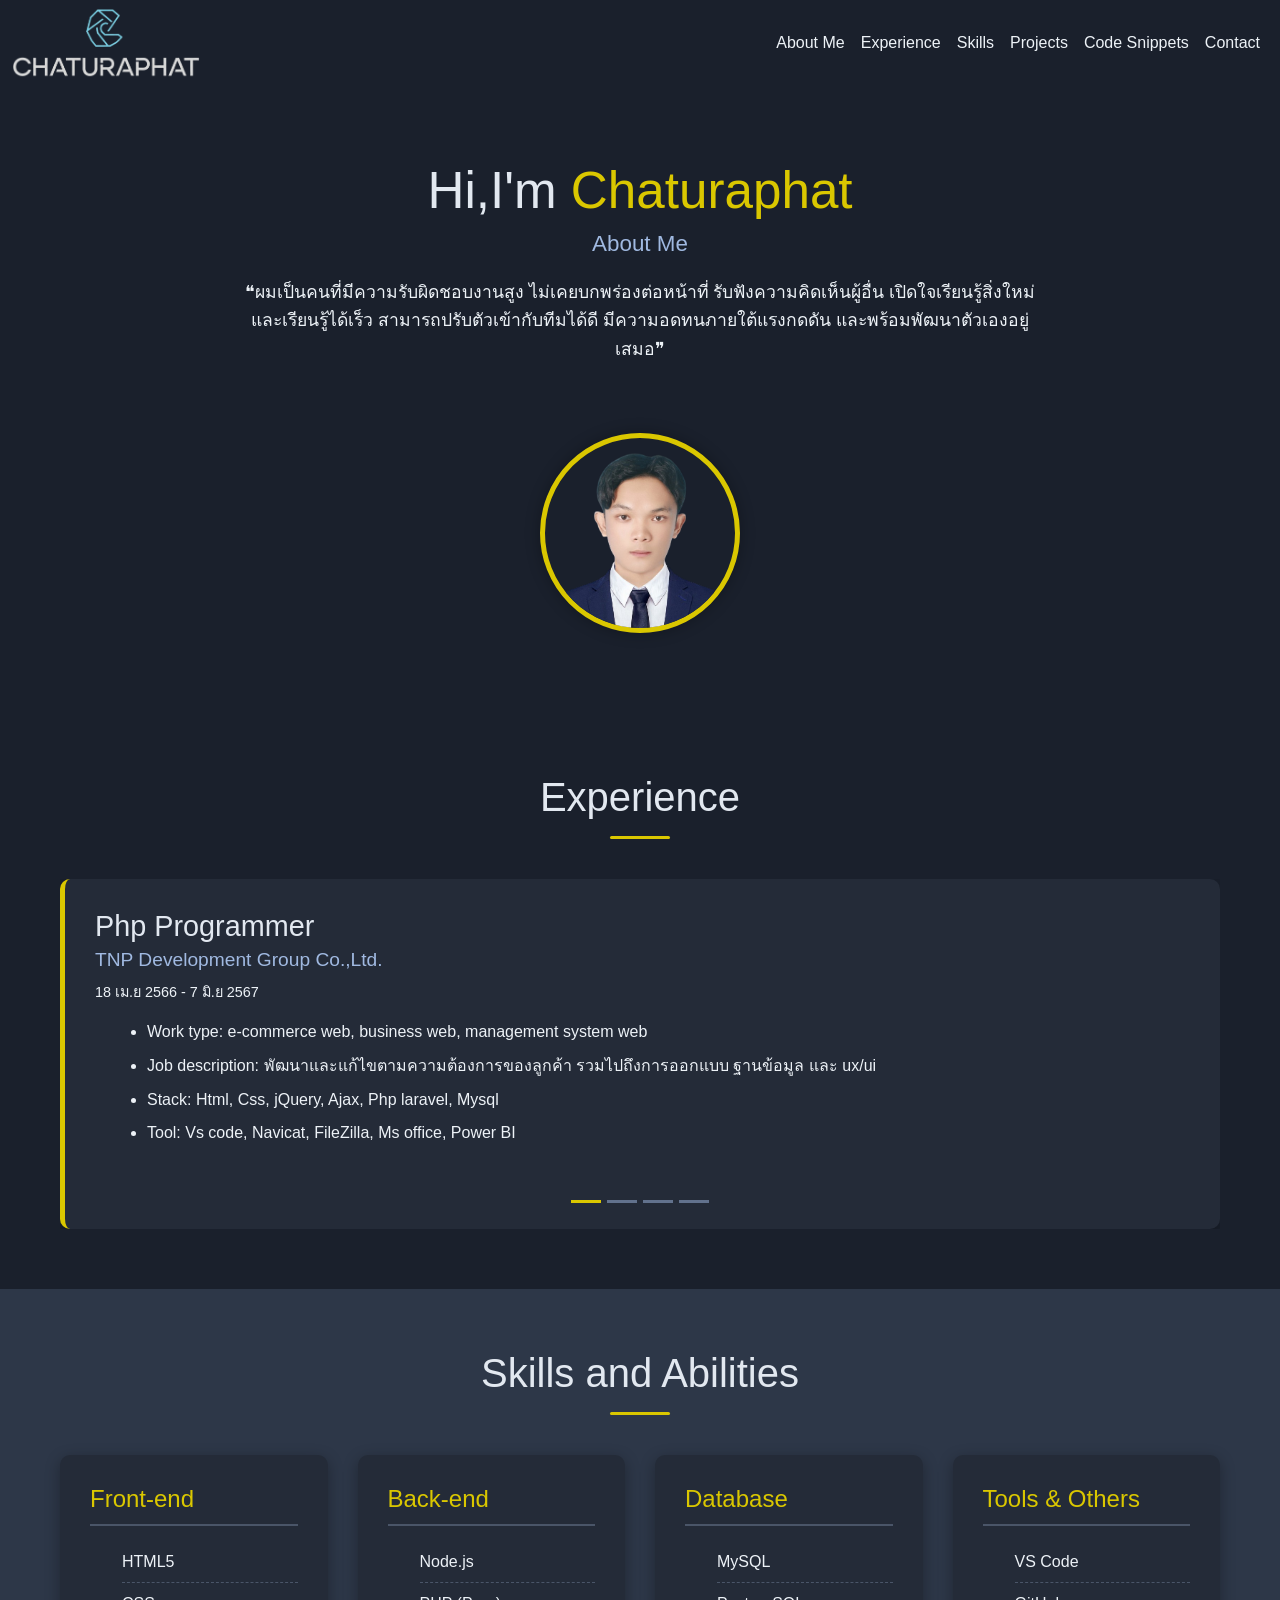
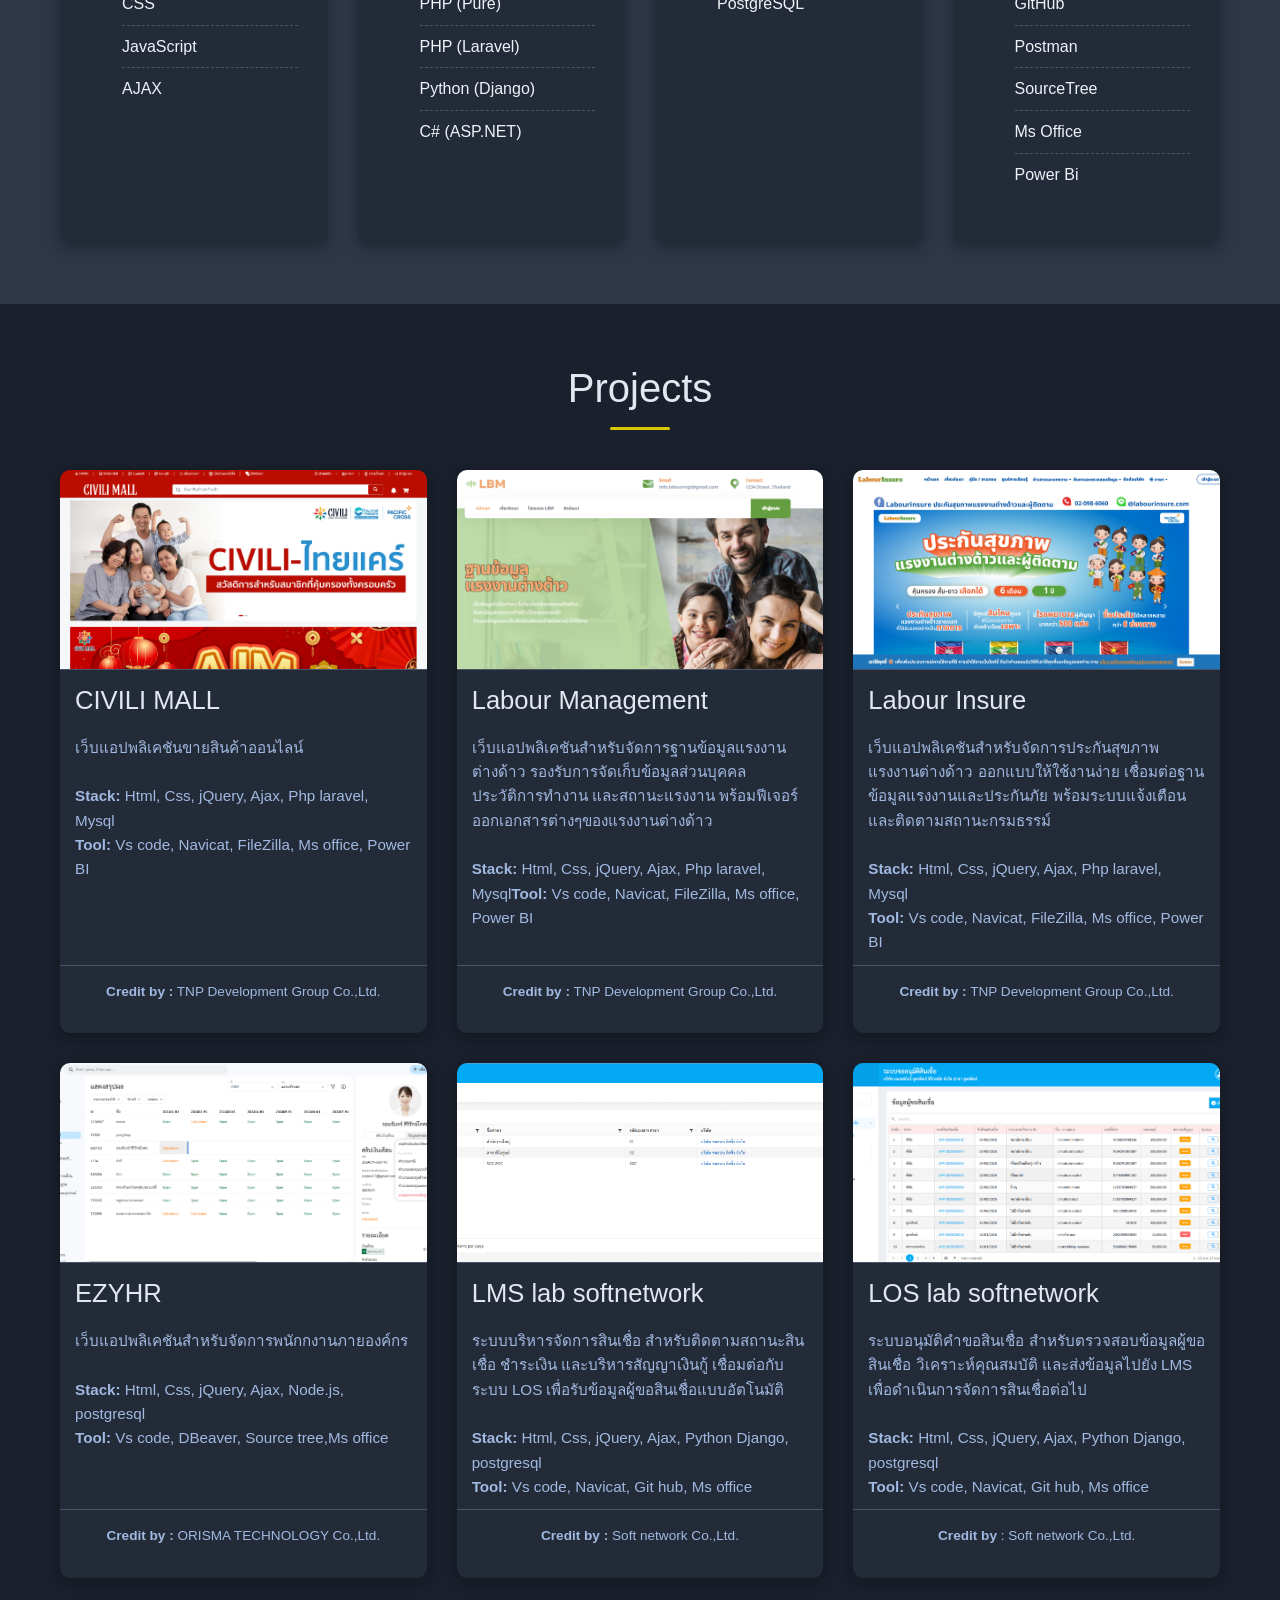
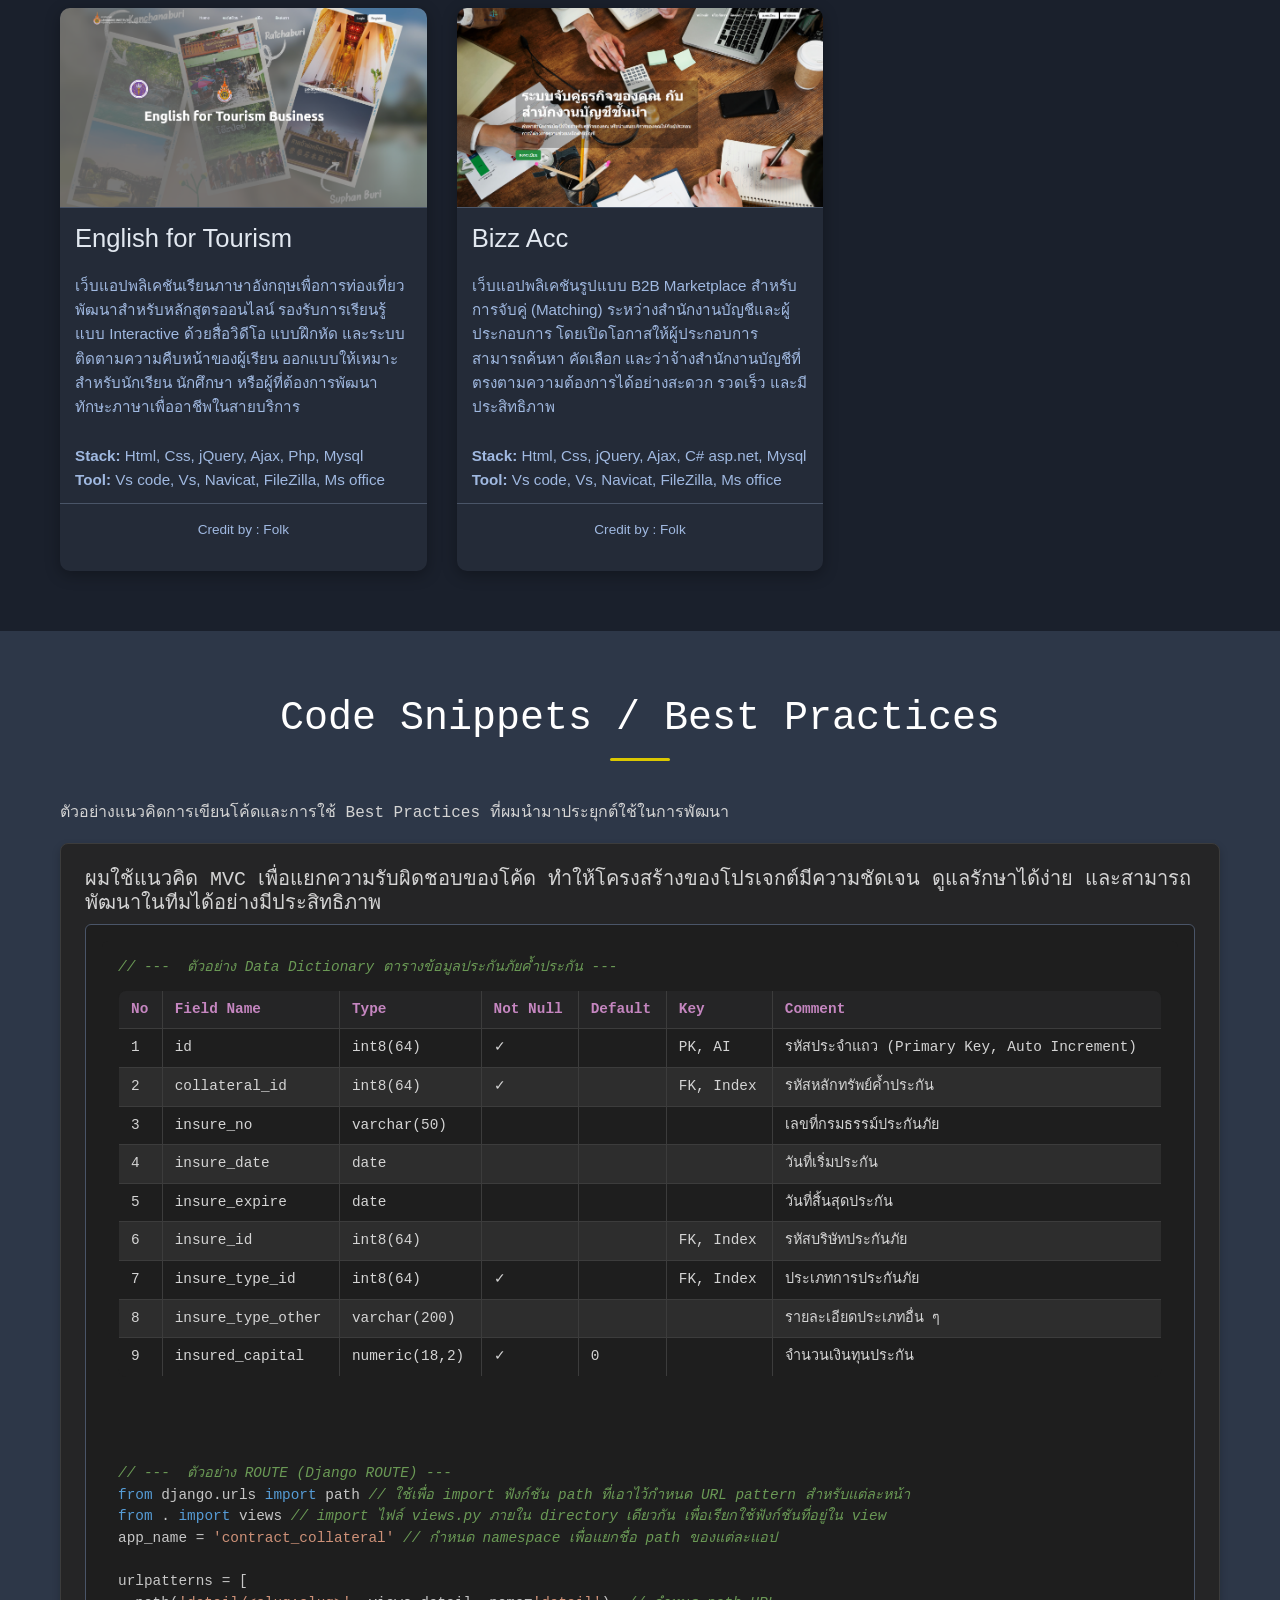
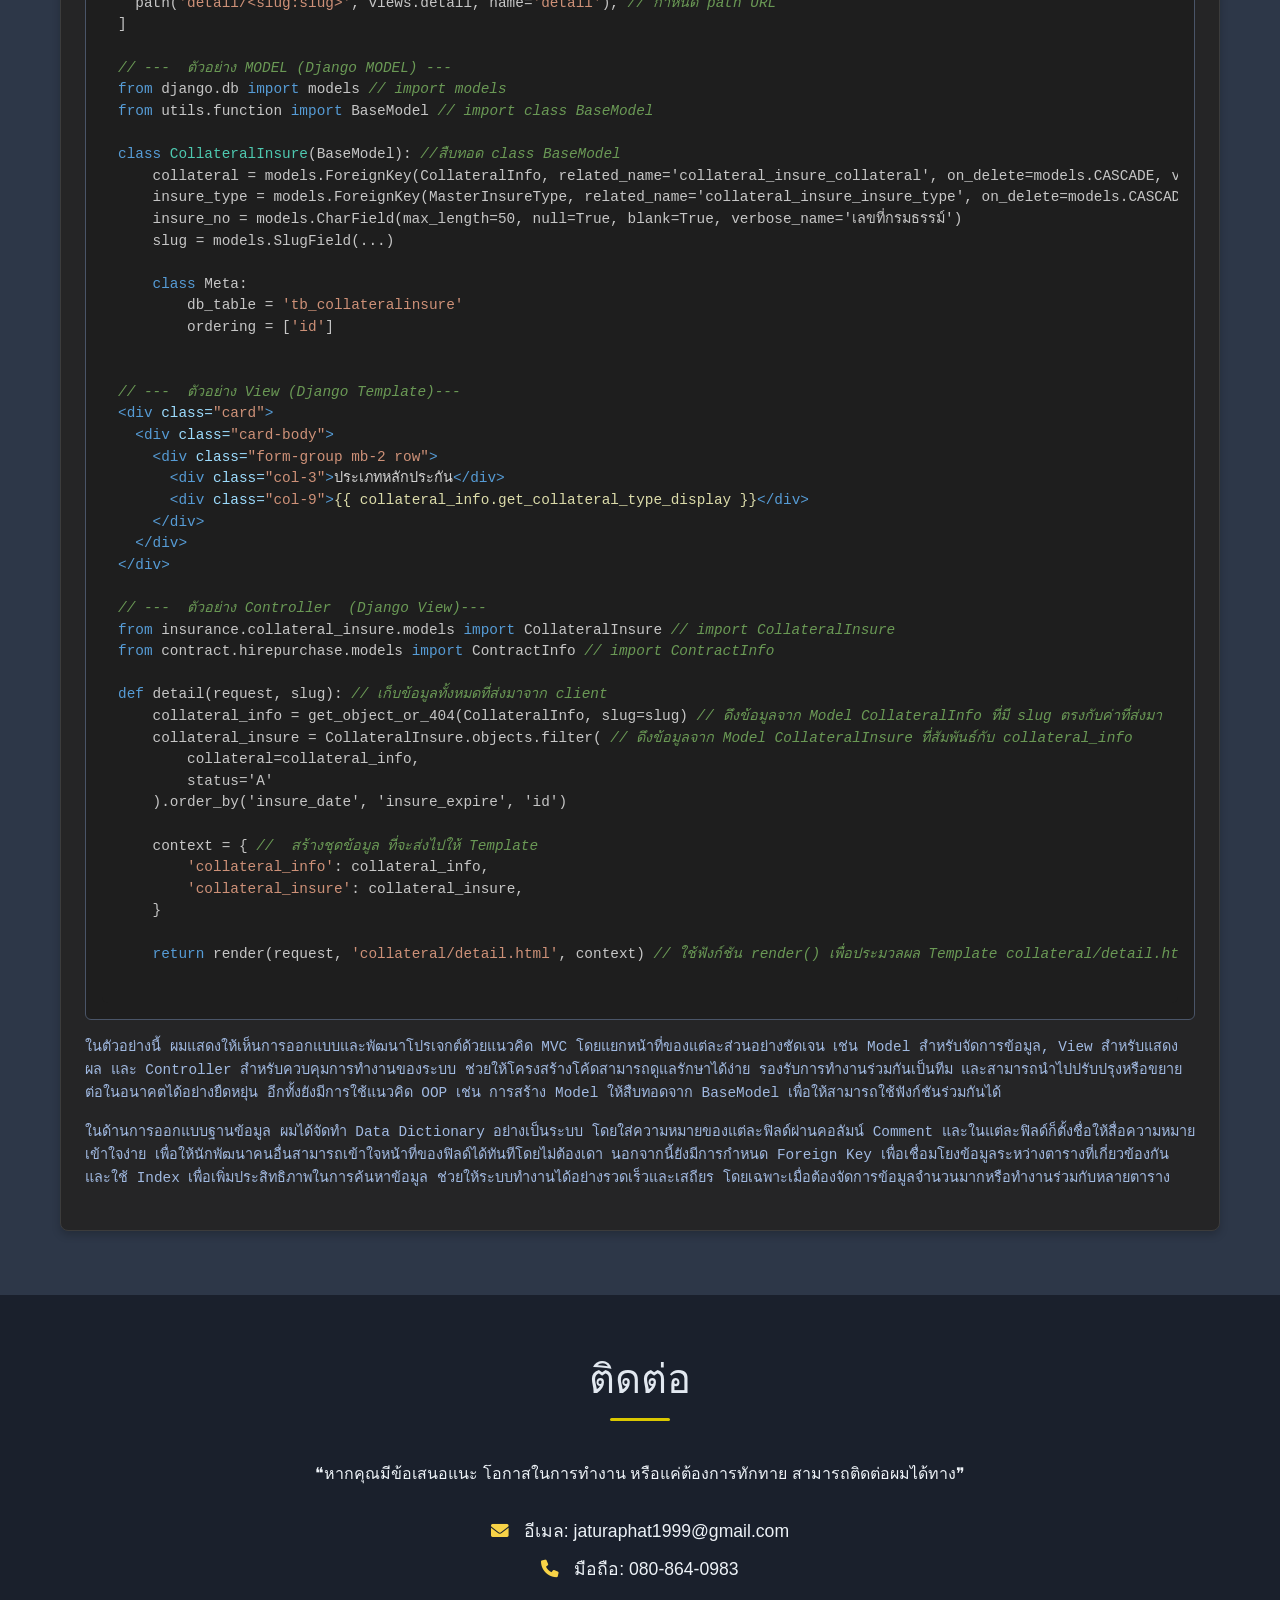
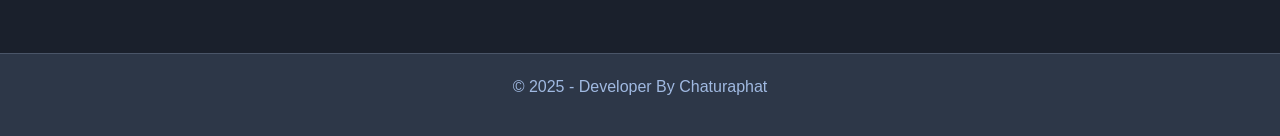
==== index.html @ e929e407 "x" ====
<!DOCTYPE html>
<html lang="th">

<head>
  <meta charset="UTF-8" />
  <meta name="viewport" content="width=device-width, initial-scale=1.0" />
  <title>Portfolio By Folk</title>

  <link href="https://cdn.jsdelivr.net/npm/bootstrap@5.3.3/dist/css/bootstrap.min.css" rel="stylesheet" />
  <link href="https://cdn.jsdelivr.net/npm/bootstrap-icons@1.11.3/font/bootstrap-icons.css" rel="stylesheet" />
  <link rel="stylesheet" href="https://cdnjs.cloudflare.com/ajax/libs/font-awesome/6.0.0-beta3/css/all.min.css" />
  <link rel="icon" type="image/png" href="asset/img/logo/logo-link.png" />

  <link rel="stylesheet" href="asset/css/style.css" />
  <link rel="stylesheet" href="asset/css/snippet.css" />
  <link rel="stylesheet" href="asset/css/modal.css" />
  <style>

  </style>
</head>

<body>
  <header>
    <nav class="navbar navbar-expand-lg navbar-dark navbar-custom fixed-top">
      <div class="container-fluid">
        <img src="asset/img/logo/logo-bar.png" style="width: 15%;">

        <button
          class="navbar-toggler"
          type="button"
          data-bs-toggle="offcanvas"
          data-bs-target="#offcanvasNavbar"
          aria-controls="offcanvasNavbar"
          aria-expanded="false"
          aria-label="Toggle navigation">
          <span class="navbar-toggler-icon"></span>
        </button>

        <div class="collapse navbar-collapse justify-content-end">
          <ul class="navbar-nav">
            <li class="nav-item"><a class="nav-link" href="#about">About Me</a></li>
            <li class="nav-item"><a class="nav-link" href="#experience">Experience</a></li>
            <li class="nav-item"><a class="nav-link" href="#skills">Skills</a></li>
            <li class="nav-item"><a class="nav-link" href="#projects">Projects</a></li>
            <li class="nav-item"><a class="nav-link" href="#code-snippets">Code Snippets</a></li>
            <li class="nav-item"><a class="nav-link" href="#contact">Contact</a></li>
          </ul>
        </div>
      </div>
    </nav>

    <div class="offcanvas offcanvas-end text-bg-dark" tabindex="-1" id="offcanvasNavbar"
      aria-labelledby="offcanvasNavbarLabel">
      <div class="offcanvas-header">
        <h5 class="offcanvas-title" id="offcanvasNavbarLabel"><span class="fw-bold" style="font-size: 20px">Welcome | Portfolio</span></h5>
        <button type="button" class="btn-close btn-close-white" data-bs-dismiss="offcanvas" aria-label="Close"></button>
      </div>
      <div class="offcanvas-body d-flex flex-column">
        <ul class="navbar-nav">
          <li class="nav-item"><a class="nav-link" href="#about">About Me</a></li>
          <li class="nav-item"><a class="nav-link" href="#experience">Experience</a></li>
          <li class="nav-item"><a class="nav-link" href="#skills">Skills</a></li>
          <li class="nav-item"><a class="nav-link" href="#projects">Projects</a></li>
          <li class="nav-item"><a class="nav-link" href="#code-snippets">Code Snippets</a></li>
          <li class="nav-item"><a class="nav-link" href="#contact">Contact</a></li>
        </ul>

        <div class="mt-4 border-top border-bottom border-light border-opacity-10 py-3">
          <h6 class="text-white mb-3">หากคุณมีข้อเสนอแนะ โอกาสในการทำงาน หรือแค่ต้องการทักทาย สามารถติดต่อผมได้ทาง</h6>
          <ul class="list-unstyled text-white">
            <p><i class="fas fa-envelope"></i> อีเมล: jaturaphat1999@gmail.com</p>
            <p><i class="fas fa-phone"></i> โทรศัพท์: 080-864-0983</p>
          </ul>
        </div>

      </div>
    </div>
  </header>

  <main>
    <section id="about" class="hero-section">
      <div class="container hero-content">
        <div class="hero-text">
          <h1>Hi,I'm <span class="highlight-text">Chaturaphat</span></h1>
          <h2 class="tagline">About Me</h2>
          <p>❝ผมเป็นคนที่มีความรับผิดชอบงานสูง ไม่เคยบกพร่องต่อหน้าที่ รับฟังความคิดเห็นผู้อื่น เปิดใจเรียนรู้สิ่งใหม่
            และเรียนรู้ได้เร็ว สามารถปรับตัวเข้ากับทีมได้ดี มีความอดทนภายใต้แรงกดดัน
            และพร้อมพัฒนาตัวเองอยู่เสมอ❞</p>
        </div>
        <div class="hero-image">
          <img src="asset/img/profile/profile-removebg-preview.png" />
        </div>
      </div>
    </section>

    <section id="experience" class="section-padding">
      <div class="container">
        <h2>Experience</h2>
        <div id="experienceCarousel" class="carousel slide" data-bs-ride="carousel" data-bs-interval="3000">
          <div class="carousel-indicators">
            <button type="button experienceCarousel" data-bs-target="#experienceCarousel" data-bs-slide-to="0"
              class="active" aria-current="true" aria-label="Slide 1"></button>
            <button type="button experienceCarousel" data-bs-target="#experienceCarousel" data-bs-slide-to="1"
              aria-label="Slide 2"></button>
            <button type="button experienceCarousel" data-bs-target="#experienceCarousel" data-bs-slide-to="2"
              aria-label="Slide 3"></button>
            <button type="button" data-bs-target="#experienceCarousel" data-bs-slide-to="3"
              aria-label="Slide 4"></button>
          </div>

          <div class="carousel-inner experience-list">
            <div class="carousel-item active">
              <div class="experience-item">
                <h3>Php Programmer</h3>
                <h4>TNP Development Group Co.,Ltd.</h4>
                <p class="duration">18 เม.ย 2566 - 7 มิ.ย 2567</p>
                <ul class="ui-duration">
                  <li>Work type: e-commerce web, business web, management system web</li>
                  <li>Job description: พัฒนาและแก้ไขตามความต้องการของลูกค้า รวมไปถึงการออกแบบ ฐานข้อมูล และ ux/ui</li>
                  <li>Stack: Html, Css, jQuery, Ajax, Php laravel, Mysql</li>
                  <li>Tool: Vs code, Navicat, FileZilla, Ms office, Power BI</li>
                </ul>
              </div>
            </div>

            <div class="carousel-item">
              <div class="experience-item">
                <h3>Full-stack Developer</h3>
                <h4>ORISMA TECHNOLOGY Co.,Ltd.</h4>
                <p class="duration">10 มิ.ย 2567 - 20 ธ.ค 2568</p>
                <ul class="ui-duration">
                  <li>Work type: Software house</li>
                  <li>Job description: พัฒนาและแก้ไขตามความต้องการของลูกค้า รวมไปถึงการออกแบบ ux/ui</li>
                  <li>Stack: Html, Css, jQuery, Ajax, Php laravel, Mysql</li>
                  <li>Tool: Vs code, Navicat, FileZilla, Ms office, Power BI</li>
                </ul>
              </div>
            </div>

            <div class="carousel-item">
              <div class="experience-item">
                <h3>Full-stack Developer</h3>
                <h4>Soft network Co.,Ltd.</h4>
                <p class="duration">1 ม.ค 2568 - 1 ก.ค 2568</p>
                <ul class="ui-duration">
                  <li>Work type: Software house</li>
                  <li>Job description: พัฒนาและแก้ไขตามความต้องการของลูกค้า รวมไปถึงการออกแบบ ux/ui</li>
                  <li>Stack: Html, Css, jQuery, Ajax, Python Django, postgresql</li>
                  <li>Tool: Vs code, Navicat, FileZilla, Ms office, Power BI</li>
                </ul>
              </div>
            </div>

            <div class="carousel-item">
              <div class="experience-item">
                <h3>Freelance</h3>
                <h4>Folksong</h4>
                <p class="duration">20 มิ.ย 2567 - ปัจจุบัน</p>
                <ul class="ui-duration">
                  <li>Work type: e-learning web, B2B Marketplace</li>
                  <li>Job description: พัฒนาและแก้ไขตามความต้องการของลูกค้า รวมไปถึงการออกแบบ ฐานข้อมูล และ ux/ui</li>
                  <li>Stack: Html, Css, jQuery, Ajax, Php laravel, Mysql</li>
                  <li>Tool: Vs code, Navicat, FileZilla, Ms office, Power BI</li>
                </ul>
              </div>
            </div>
          </div>
        </div>
      </div>
    </section>

    <section id="skills" class="section-padding bg-darker">
      <div class="container">
        <h2>Skills and Abilities</h2>
        <div class="skills-grid">
          <div class="skill-category">
            <h3>Front-end</h3>
            <ul>
              <li>HTML5</li>
              <li>CSS</li>
              <li>JavaScript</li>
              <li>AJAX</li>
            </ul>
          </div>
          <div class="skill-category">
            <h3>Back-end</h3>
            <ul>
              <li>Node.js</li>
              <li>PHP (Pure)</li>
              <li>PHP (Laravel)</li>
              <li>Python (Django)</li>
              <li>C# (ASP.NET)</li>
            </ul>
          </div>
          <div class="skill-category">
            <h3>Database</h3>
            <ul>
              <li>MySQL</li>
              <li>PostgreSQL</li>
            </ul>
          </div>
          <div class="skill-category">
            <h3>Tools & Others</h3>
            <ul>
              <li>VS Code</li>
              <li>GitHub</li>
              <li>Postman</li>
              <li>SourceTree</li>
              <li>Ms Office</li>
              <li>Power Bi</li>
            </ul>
          </div>
        </div>
      </div>
    </section>

    <section id="projects" class="section-padding">
      <div class="container">
        <h2>Projects</h2>
        <div class="projects-grid">
          <div class="project-card"
            data-bs-toggle="modal"
            data-bs-target="#projectImageModal"
            data-image-prefix="asset/img/tnp/civili/civili-"
            data-image-count="4"
            data-title="CIVILI MALL">
            <img src="asset/img/tnp/civili/civili-1.png" alt="CIVILI MALL Thumbnail" />
            <h3>CIVILI MALL</h3>
            <p>เว็บแอปพลิเคชันขายสินค้าออนไลน์<br><br><b>Stack:</b> Html, Css, jQuery, Ajax, Php laravel,
              Mysql<br><b>Tool:</b> Vs code, Navicat, FileZilla, Ms office, Power BI</p>
            <p class="project-credit"><b>Credit by :</b> TNP Development Group Co.,Ltd.</b></p>
          </div>

          <div class="project-card"
            data-bs-toggle="modal"
            data-bs-target="#projectImageModal"
            data-image-prefix="asset/img/tnp/lbm/lbm-"
            data-image-count="8"
            data-title="Labour Management">
            <img src="asset/img/tnp/lbm/lbm-1.png" alt="Labour Management Thumbnail" />
            <h3>Labour Management</h3>
            <p>เว็บแอปพลิเคชันสำหรับจัดการฐานข้อมูลแรงงานต่างด้าว รองรับการจัดเก็บข้อมูลส่วนบุคคล ประวัติการทำงาน
              และสถานะแรงงาน พร้อมฟีเจอร์ออกเอกสารต่างๆของแรงงานต่างด้าว<br><br><b>Stack:</b> Html, Css, jQuery, Ajax,
              Php laravel, Mysql<b>Tool:</b> Vs code, Navicat, FileZilla, Ms office, Power BI</p>
            <p class="project-credit"><b>Credit by :</b> TNP Development Group Co.,Ltd.</b></p>
          </div>

          <div class="project-card"
            data-bs-toggle="modal"
            data-bs-target="#projectImageModal"
            data-image-prefix="asset/img/tnp/lbn/lbn-"
            data-image-count="5"
            data-title="Labour Insure">
            <img src="asset/img/tnp/lbn/lbn-1.png" alt="Labour Insure Thumbnail" />
            <h3>Labour Insure</h3>
            <p>
              เว็บแอปพลิเคชันสำหรับจัดการประกันสุขภาพแรงงานต่างด้าว ออกแบบให้ใช้งานง่าย
              เชื่อมต่อฐานข้อมูลแรงงานและประกันภัย พร้อมระบบแจ้งเตือนและติดตามสถานะกรมธรรม์<br><br><b>Stack:</b> Html,
              Css, jQuery, Ajax, Php laravel, Mysql<br><b>Tool:</b> Vs code, Navicat, FileZilla, Ms office, Power BI</p>
            <p class="project-credit"><b>Credit by :</b> TNP Development Group Co.,Ltd.</b></p>
          </div>

          <div class="project-card"
            data-bs-toggle="modal"
            data-bs-target="#projectImageModal"
            data-image-prefix="asset/img/orisma/orm-"
            data-image-count="7"
            data-title="EZYHR">
            <img src="asset/img/orisma/orm-2.png" alt="EZYHR Thumbnail" />
            <h3>EZYHR</h3>
            <p>เว็บแอปพลิเคชันสำหรับจัดการพนักกงานภายองค์กร<br><br><b>Stack:</b> Html, Css, jQuery, Ajax, Node.js,
              postgresql<br><b>Tool:</b> Vs code, DBeaver, Source tree,Ms office</p>
            <p class="project-credit"><b>Credit by :</b> ORISMA TECHNOLOGY Co.,Ltd.</b></p>
          </div>

          <div class="project-card"
            data-bs-toggle="modal"
            data-bs-target="#projectImageModal"
            data-image-prefix="asset/img/snw/lms/lms-"
            data-image-count="9"
            data-title="LMS lab softnetwork">
            <img src="asset/img/snw/lms/lms-1.png" alt="LMS Thumbnail" />
            <h3>LMS lab softnetwork</h3>
            <p>ระบบบริหารจัดการสินเชื่อ สำหรับติดตามสถานะสินเชื่อ ชำระเงิน และบริหารสัญญาเงินกู้ เชื่อมต่อกับระบบ LOS
              เพื่อรับข้อมูลผู้ขอสินเชื่อแบบอัตโนมัติ<br><br><b>Stack:</b> Html, Css, jQuery, Ajax, Python Django,
              postgresql<br><b>Tool:</b> Vs code, Navicat, Git hub, Ms office</p>
            <p class="project-credit"><b>Credit by :</b> Soft network Co.,Ltd.</b></p>
          </div>

          <div class="project-card"
            data-bs-toggle="modal"
            data-bs-target="#projectImageModal"
            data-image-prefix="asset/img/snw/los/los-"
            data-image-count="5"
            data-title="LOS lab softnetwork">
            <img src="asset/img/snw/los/los-1.png" alt="LOS Thumbnail" />
            <h3>LOS lab softnetwork</h3>
            <p>ระบบอนุมัติคำขอสินเชื่อ สำหรับตรวจสอบข้อมูลผู้ขอสินเชื่อ วิเคราะห์คุณสมบัติ และส่งข้อมูลไปยัง LMS
              เพื่อดำเนินการจัดการสินเชื่อต่อไป<br><br><b>Stack:</b> Html, Css, jQuery, Ajax, Python Django,
              postgresql<br><b>Tool:</b> Vs code, Navicat, Git hub, Ms office</p>
            <p class="project-credit"><b>Credit by </b>: Soft network Co.,Ltd.</b></p>
          </div>

          <div class="project-card"
            data-bs-toggle="modal"
            data-bs-target="#projectImageModal"
            data-image-prefix="asset/img/freelance/lieng/lieng-"
            data-image-count="4"
            data-title="English for Tourism">
            <img src="asset/img/freelance/lieng/lieng-1.png" alt="English for Tourism Thumbnail" />
            <h3>English for Tourism</h3>
            <p>
              เว็บแอปพลิเคชันเรียนภาษาอังกฤษเพื่อการท่องเที่ยว พัฒนาสำหรับหลักสูตรออนไลน์
              รองรับการเรียนรู้แบบ Interactive ด้วยสื่อวิดีโอ แบบฝึกหัด และระบบติดตามความคืบหน้าของผู้เรียน
              ออกแบบให้เหมาะสำหรับนักเรียน นักศึกษา
              หรือผู้ที่ต้องการพัฒนาทักษะภาษาเพื่ออาชีพในสายบริการ<br><br><b>Stack:</b> Html, Css, jQuery, Ajax, Php,
              Mysql<br><b>Tool:</b> Vs code, Vs, Navicat, FileZilla, Ms office</p>
            <p class="project-credit"><b></b>Credit by : Folk</b></p>
          </div>

          <div class="project-card"
            data-bs-toggle="modal"
            data-bs-target="#projectImageModal"
            data-image-prefix="asset/img/freelance/bizzacc/bizzacc-"
            data-image-count="3"
            data-title="Bizz Acc">
            <img src="asset/img/freelance/bizzacc/bizzacc-1.png" alt="Bizz Acc Thumbnail" />
            <h3>Bizz Acc</h3>
            <p>
              เว็บแอปพลิเคชันรูปแบบ B2B Marketplace สำหรับการจับคู่ (Matching) ระหว่างสำนักงานบัญชีและผู้ประกอบการ
              โดยเปิดโอกาสให้ผู้ประกอบการสามารถค้นหา คัดเลือก และว่าจ้างสำนักงานบัญชีที่ตรงตามความต้องการได้อย่างสะดวก
              รวดเร็ว และมีประสิทธิภาพ<br><br><b>Stack:</b> Html, Css, jQuery, Ajax, C# asp.net,
              Mysql<br><b>Tool:</b> Vs code, Vs, Navicat, FileZilla, Ms office</p>
            <p class="project-credit"><b></b>Credit by : Folk</b></p>
          </div>

        </div>
      </div>
    </section>

    <div class="modal fade" id="projectImageModal" tabindex="-1" aria-labelledby="projectImageModalLabel"
      aria-hidden="true">
      <div class="modal-dialog modal-dialog-centered modal-xl">
        <div class="modal-content" style="background-color: transparent; border: none;">
          <div class="modal-body p-0">
            <div id="projectImageCarousel" class="carousel slide" data-bs-ride="carousel" data-bs-interval="3000">
              <div class="carousel-inner" id="modalCarouselInner">
              </div>
              <button class="carousel-control-prev" type="button" data-bs-target="#projectImageCarousel"
                data-bs-slide="prev">
                <span class="carousel-control-prev-icon" aria-hidden="true"></span>
                <span class="visually-hidden">Previous</span>
              </button>
              <button class="carousel-control-next" type="button" data-bs-target="#projectImageCarousel"
                data-bs-slide="next">
                <span class="carousel-control-next-icon" aria-hidden="true"></span>
                <span class="visually-hidden">Next</span>
              </button>
            </div>
          </div>
        </div>
      </div>
    </div>

    <section id="code-snippets" class="section-padding bg-darker">
      <div class="container">
        <h2>Code Snippets / Best Practices</h2>
        <p>ตัวอย่างแนวคิดการเขียนโค้ดและการใช้ Best Practices ที่ผมนำมาประยุกต์ใช้ในการพัฒนา</p>
        <div class="code-snippet-grid">
          <div class="code-snippet-card">
            <h5>ผมใช้แนวคิด MVC เพื่อแยกความรับผิดชอบของโค้ด ทำให้โครงสร้างของโปรเจกต์มีความชัดเจน ดูแลรักษาได้ง่าย
              และสามารถพัฒนาในทีมได้อย่างมีประสิทธิภาพ</h5>
            <pre><code><span class="comment">// ---  ตัวอย่าง Data Dictionary ตารางข้อมูลประกันภัยค้ำประกัน ---</span>
<div class="table-wrapper">
    <table class="dark-table">
      <thead>
        <tr>
          <th>No</th>
          <th>Field Name</th>
          <th>Type</th>
          <th>Not Null</th>
          <th>Default</th>
          <th>Key</th>
          <th>Comment</th>
        </tr>
      </thead>
      <tbody>
        <tr><td>1</td><td>id</td><td>int8(64)</td><td>✓</td><td></td><td>PK, AI</td><td>รหัสประจำแถว (Primary Key, Auto Increment)</td></tr>
        <tr><td>2</td><td>collateral_id</td><td>int8(64)</td><td>✓</td><td></td><td>FK, Index</td><td>รหัสหลักทรัพย์ค้ำประกัน</td></tr>
        <tr><td>3</td><td>insure_no</td><td>varchar(50)</td><td></td><td></td><td></td><td>เลขที่กรมธรรม์ประกันภัย</td></tr>
        <tr><td>4</td><td>insure_date</td><td>date</td><td></td><td></td><td></td><td>วันที่เริ่มประกัน</td></tr>
        <tr><td>5</td><td>insure_expire</td><td>date</td><td></td><td></td><td></td><td>วันที่สิ้นสุดประกัน</td></tr>
        <tr><td>6</td><td>insure_id</td><td>int8(64)</td><td></td><td></td><td>FK, Index</td><td>รหัสบริษัทประกันภัย</td></tr>
        <tr><td>7</td><td>insure_type_id</td><td>int8(64)</td><td>✓</td><td></td><td>FK, Index</td><td>ประเภทการประกันภัย</td></tr>
        <tr><td>8</td><td>insure_type_other</td><td>varchar(200)</td><td></td><td></td><td></td><td>รายละเอียดประเภทอื่น ๆ</td></tr>
        <tr><td>9</td><td>insured_capital</td><td>numeric(18,2)</td><td>✓</td><td>0</td><td></td><td>จำนวนเงินทุนประกัน</td></tr>
      </tbody>
    </table>
  </div>

<span class="comment">// ---  ตัวอย่าง ROUTE (Django ROUTE) ---</span>
<span class="keyword">from</span> django.urls <span class="keyword">import</span> path <span class="comment">// ใช้เพื่อ import ฟังก์ชัน path ที่เอาไว้กำหนด URL pattern สำหรับแต่ละหน้า</span>
<span class="keyword">from</span> . <span class="keyword">import</span> views <span class="comment">// import ไฟล์ views.py ภายใน directory เดียวกัน เพื่อเรียกใช้ฟังก์ชันที่อยู่ใน view</span>
app_name = <span class="string">'contract_collateral'</span> <span class="comment">// กำหนด namespace เพื่อแยกชื่อ path ของแต่ละแอป</span>

urlpatterns = [
  path(<span class="string">'detail/&lt;slug:slug&gt;'</span>, views.detail, name=<span class="string">'detail'</span>), <span class="comment">// กำหนด path URL</span>
]

<span class="comment">// ---  ตัวอย่าง MODEL (Django MODEL) ---</span>
<span class="keyword">from</span> django.db <span class="keyword">import</span> models <span class="comment">// import models</span>
<span class="keyword">from</span> utils.function <span class="keyword">import</span> BaseModel <span class="comment">// import class BaseModel</span>

<span class="keyword">class</span> <span class="class-name">CollateralInsure</span>(BaseModel): <span class="comment">//สืบทอด class BaseModel</span>
    collateral = models.ForeignKey(CollateralInfo, related_name='collateral_insure_collateral', on_delete=models.CASCADE, verbose_name='หลักทรัพย์')
    insure_type = models.ForeignKey(MasterInsureType, related_name='collateral_insure_insure_type', on_delete=models.CASCADE, verbose_name='ประเภทประกัน')
    insure_no = models.CharField(max_length=50, null=True, blank=True, verbose_name='เลขที่กรมธรรม์')
    slug = models.SlugField(...)

    <span class="keyword">class</span> Meta:
        db_table = <span class="string">'tb_collateralinsure'</span>
        ordering = [<span class="string">'id'</span>]


<span class="comment">// ---  ตัวอย่าง View (Django Template)---</span>
<span class="tag">&lt;div</span> <span class="attr">class=</span><span class="string">"card"</span><span class="tag">&gt;</span>
  <span class="tag">&lt;div</span> <span class="attr">class=</span><span class="string">"card-body"</span><span class="tag">&gt;</span>
    <span class="tag">&lt;div</span> <span class="attr">class=</span><span class="string">"form-group mb-2 row"</span><span class="tag">&gt;</span>
      <span class="tag">&lt;div</span> <span class="attr">class=</span><span class="string">"col-3"</span><span class="tag">&gt;</span><span class="content">ประเภทหลักประกัน</span><span class="tag">&lt;/div&gt;</span>
      <span class="tag">&lt;div</span> <span class="attr">class=</span><span class="string">"col-9"</span><span class="tag">&gt;</span><span class="template">{{ collateral_info.get_collateral_type_display }}</span><span class="tag">&lt;/div&gt;</span>
    <span class="tag">&lt;/div&gt;</span>
  <span class="tag">&lt;/div&gt;</span>
<span class="tag">&lt;/div&gt;</span>

<span class="comment">// ---  ตัวอย่าง Controller  (Django View)---</span>
<span class="keyword">from</span> insurance.collateral_insure.models <span class="keyword">import</span> CollateralInsure <span class="comment">// import CollateralInsure</span>
<span class="keyword">from</span> contract.hirepurchase.models <span class="keyword">import</span> ContractInfo <span class="comment">// import ContractInfo</span>
 
<span class="keyword">def</span> detail(request, slug): <span class="comment">// เก็บข้อมูลทั้งหมดที่ส่งมาจาก client </span>
    collateral_info = get_object_or_404(CollateralInfo, slug=slug) <span class="comment">// ดึงข้อมูลจาก Model CollateralInfo ที่มี slug ตรงกับค่าที่ส่งมา </span>
    collateral_insure = CollateralInsure.objects.filter( <span class="comment">// ดึงข้อมูลจาก Model CollateralInsure ที่สัมพันธ์กับ collateral_info</span>
        collateral=collateral_info,
        status='A'
    ).order_by('insure_date', 'insure_expire', 'id') 

    context = { <span class="comment">//  สร้างชุดข้อมูล ที่จะส่งไปให้ Template</span>
        <span class="string">'collateral_info'</span>: collateral_info,
        <span class="string">'collateral_insure'</span>: collateral_insure,
    }

    <span class="keyword">return</span> render(request, <span class="string">'collateral/detail.html'</span>, context) <span class="comment">// ใช้ฟังก์ชัน render() เพื่อประมวลผล Template collateral/detail.html และส่ง context ไปให้ template เพื่อแสดงข้อมูลจริงในหน้าเว็บ</span>
        </code></pre>
            <p>
              ในตัวอย่างนี้ ผมแสดงให้เห็นการออกแบบและพัฒนาโปรเจกต์ด้วยแนวคิด MVC
              โดยแยกหน้าที่ของแต่ละส่วนอย่างชัดเจน เช่น Model สำหรับจัดการข้อมูล, View สำหรับแสดงผล และ Controller
              สำหรับควบคุมการทำงานของระบบ ช่วยให้โครงสร้างโค้ดสามารถดูแลรักษาได้ง่าย รองรับการทำงานร่วมกันเป็นทีม
              และสามารถนำไปปรับปรุงหรือขยายต่อในอนาคตได้อย่างยืดหยุ่น อีกทั้งยังมีการใช้แนวคิด OOP เช่น การสร้าง Model
              ให้สืบทอดจาก BaseModel เพื่อให้สามารถใช้ฟังก์ชันร่วมกันได้
            </p>
            <p>
              ในด้านการออกแบบฐานข้อมูล ผมได้จัดทำ Data Dictionary อย่างเป็นระบบ โดยใส่ความหมายของแต่ละฟิลด์ผ่านคอลัมน์
              Comment และในแต่ละฟิลด์ก็ตั้งชื่อให้สื่อความหมายเข้าใจง่าย
              เพื่อให้นักพัฒนาคนอื่นสามารถเข้าใจหน้าที่ของฟิลด์ได้ทันทีโดยไม่ต้องเดา นอกจากนี้ยังมีการกำหนด Foreign Key
              เพื่อเชื่อมโยงข้อมูลระหว่างตารางที่เกี่ยวข้องกัน และใช้ Index เพื่อเพิ่มประสิทธิภาพในการค้นหาข้อมูล
              ช่วยให้ระบบทำงานได้อย่างรวดเร็วและเสถียร โดยเฉพาะเมื่อต้องจัดการข้อมูลจำนวนมากหรือทำงานร่วมกับหลายตาราง
            </p>
          </div>
        </div>
      </div>
    </section>

    <section id="contact" class="section-padding">
      <div class="container">
        <h2>ติดต่อ</h2>
        <p class="text-center">❝หากคุณมีข้อเสนอแนะ โอกาสในการทำงาน หรือแค่ต้องการทักทาย สามารถติดต่อผมได้ทาง❞</p>
        <div class="contact-info">
          <p><i class="fas fa-envelope"></i> อีเมล: jaturaphat1999@gmail.com</p>
          <p><i class="fas fa-phone"></i> มือถือ: 080-864-0983</p>
        </div>
      </div>
    </section>
  </main>

  <button id="scrollTopBtn">
    <svg class="progress-circle" width="50" height="50">
      <circle cx="25" cy="25" r="22" id="progress-ring-base" />
      <circle cx="25" cy="25" r="22" id="progress-ring" />
    </svg>
    <i class="bi bi-arrow-up"></i>
  </button>

  <footer class="footer-custom text-center">
    <div class="container">
      <p>&copy; 2025 - Developer By Chaturaphat</p>
    </div>
  </footer>

  <script src="https://cdn.jsdelivr.net/npm/bootstrap@5.3.3/dist/js/bootstrap.bundle.min.js"></script>
  <script src="asset/js/script.js"></script>
  <script>

  </script>
</body>

</html>
---- asset/css/style.css ----
:root {
  --primary-color: #dac700;
  --secondary-color: #a0b9e1;
  --accent-color: #f8d347;
  --dark-bg: #1a202c;
  --darker-bg: #2d3748;
  --card-bg: #242b38;
  --text-color: #edf2f7;
  --heading-color: #e2e8f0;
  --border-color: #4a5568;
  --shadow-color: rgba(0, 0, 0, 0.3);

  --font-family-primary: "Arial", sans-serif;
}

* {
  margin: 0;
  padding: 0;
  box-sizing: border-box;
}

/* navbar */
.flex-grow-1 {
    flex-grow: 0.2 !important;
}
.navbar-custom {
  background-color: transparent;
  transition: background-color 0.3s ease;
}

.navbar-custom.scrolled {
  background-color: var(--darker-bg) !important;
  box-shadow: 0 2px 10px var(--shadow-color);
}

.footer-custom {
  background-color: var(--darker-bg);
  border-top: 1px solid var(--border-color);
  padding: 20px 0;
  color: var(--secondary-color);
}

.navbar .nav-link:hover {
  background-color: rgba(255, 255, 255, 0.1);
  border-radius: 5px;
}

#scrollTopBtn {
  position: fixed;
  bottom: 20px;
  right: 20px;
  width: 50px;
  height: 50px;
  border-radius: 50%;
  border: none;
  background: var(--card-bg);
  box-shadow: 0 0 10px var(--shadow-color);
  display: none;
  cursor: pointer;
  z-index: 9999;
  padding: 0;
  transition: background-color 0.3s ease;
}

#scrollTopBtn:hover {
  background-color: var(--primary-color);
}

#scrollTopBtn i {
  position: absolute;
  top: 50%;
  left: 50%;
  transform: translate(-50%, -50%);
  color: var(--primary-color);
  font-size: 22px;
  transition: color 0.3s ease;
}

#scrollTopBtn:hover i {
  color: var(--dark-bg); 
}

#scrollTopBtn .progress-circle {
  transform: rotate(-90deg);
}

#progress-ring {
  stroke-dasharray: 113.097;
  stroke-dashoffset: 113.097;
  transition: stroke-dashoffset 0.2s linear;
}
#progress-ring-base {
  stroke: var(--border-color);
  stroke-width: 4;
  fill: none;
}
#progress-ring {
  stroke: var(--primary-color);
  stroke-width: 4;
  fill: none;
  stroke-linecap: round;
}

main {
  padding-top: 80px;
}

body {
  font-family: var(--font-family-primary);
  line-height: 1.6;
  color: var(--text-color);
  background-color: var(--dark-bg);
}

.container {
  max-width: 1200px;
  margin: 0 auto;
  padding: 0 20px;
}

/* --- Header & Navigation --- */
header {
  position: relative;
  z-index: 1000;
}

.navbar-brand.logo {
  font-size: 1.8em;
  font-weight: bold;
  color: var(--primary-color) !important;
}

.navbar-nav .nav-link {
  color: var(--text-color) !important;
  font-weight: 500;
  transition: color 0.3s ease;
  padding: 8px 15px;
}

.navbar-nav .nav-link:hover {
  color: var(--primary-color) !important;
}

/* --- Hero Section --- */
.hero-section {
  padding: 80px 0;
  text-align: center;
}

.hero-content {
  display: flex;
  flex-direction: column;
  align-items: center;
  gap: 40px;
}

.hero-image img {
    width: 200px;
    height: 200px;
    border-radius: 50%;
    object-fit: scale-down; 
    border: 5px solid var(--primary-color);
    box-shadow: 0 0 15px var(--shadow-color);
}

.hero-text h1 {
  font-size: 3.2em;
  color: var(--heading-color);
  margin-bottom: 10px;
}

.tagline {
  font-size: 1.4em;
  color: var(--secondary-color);
  margin-bottom: 20px;
}

.highlight-text {
  color: var(--primary-color);
}

.hero-text p {
  font-size: 1.1em;
  max-width: 800px;
  margin: 0 auto 30px auto;
}

.social-links a {
  color: var(--text-color);
  font-size: 1.4em;
  margin: 0 15px;
  text-decoration: none;
  transition: color 0.3s ease;
}

.social-links a:hover {
  color: var(--primary-color);
}

.section-padding {
  padding: 60px 0;
}

.section-padding h2 {
  font-size: 2.5em;
  color: var(--heading-color);
  text-align: center;
  margin-bottom: 40px;
  position: relative;
}

.section-padding h2::after {
  content: "";
  display: block;
  width: 60px;
  height: 3px;
  background-color: var(--primary-color);
  margin: 15px auto 0;
  border-radius: 2px;
}

.bg-darker {
  background-color: var(--darker-bg);
}
button {
    cursor: pointer;
}

/* --- Experience Section --- */

.experience-item {
  background-color: var(--card-bg);
  padding: 30px;
  border-radius: 10px;
  box-shadow: 0 4px 15px var(--shadow-color);
  border-left: 5px solid var(--primary-color);
  

  transition: transform 0.3s ease, box-shadow 0.3s ease, border-left-color 0.3s ease;

  margin: 0 auto;
  max-width: 1285px;
  width: 100%;

  min-height: 350px;
  display: flex;
  flex-direction: column;
  justify-content: flex-start;
}

.experience-item:hover {
  border-left-color: var(--accent-color);
}

.carousel-indicators [data-bs-target] {
  background-color: var(--secondary-color);
}

.carousel-indicators .active {
  background-color: var(--primary-color);
}

.carousel-control-prev-icon,
.carousel-control-next-icon {
  background-color: var(--primary-color);
  border-radius: 50%;
  padding: 15px;
}

.carousel-control-prev,
.carousel-control-next {
  width: 5%;
}

.experience-item h3 {
  color: var(--heading-color);
  font-size: 1.8em;
  margin-bottom: 5px;
}
.experience-item h4 {
  color: var(--secondary-color);
  font-size: 1.2em;
  margin-bottom: 10px;
}
.experience-item .duration {
  font-size: 0.9em;
  color: var(--text-color);
  margin-bottom: 15px;
}
.experience-item ul {
  list-style: disc;
  margin-left: 20px;
  color: var(--text-color);
}
.experience-item li {
  margin-bottom: 8px;
}

@media (max-width: 768px) {
  .experience-item {
    padding: 20px;
  }
  .experience-item h3 {
    font-size: 1.5em;
  }
  .experience-item h4 {
    font-size: 1em;
  }
  .carousel-control-prev,
  .carousel-control-next {
    width: 10%;
  }
  .carousel-control-prev-icon,
  .carousel-control-next-icon {
    padding: 10px;
  }
}
/* --- Skills Section --- */
.skills-grid {
  display: grid;
  grid-template-columns: repeat(auto-fit, minmax(250px, 1fr));
  gap: 30px;
}

.skill-category {
  background-color: var(--card-bg);
  padding: 30px;
  border-radius: 10px;
  box-shadow: 0 4px 15px var(--shadow-color);
  transition: transform 0.3s ease, box-shadow 0.3s ease, border-bottom-color 0.3s ease;
  border-bottom: 3px solid transparent;
}

.skill-category:hover {
  transform: translateY(-5px);
  box-shadow: 0 8px 25px rgba(0, 0, 0, 0.4); 
  border-bottom-color: var(--primary-color);
}

.skill-category h3 {
  color: var(--primary-color);
  font-size: 1.5em;
  margin-bottom: 15px;
  border-bottom: 2px solid var(--border-color);
  padding-bottom: 10px;
  transition: color 0.3s ease;
}

.skill-category:hover h3 {
  color: var(--heading-color);
}

.skill-category ul {
  list-style: none;
}

.skill-category li {
  padding: 8px 0;
  border-bottom: 1px dashed var(--border-color);
}

.skill-category li:last-child {
  border-bottom: none;
}

/* --- Projects Section --- */
.projects-grid {
  display: grid;
  grid-template-columns: repeat(auto-fit, minmax(300px, 1fr));
  gap: 30px;
}

.project-card {
  background-color: var(--card-bg);
  border-radius: 10px;
  overflow: hidden;
  box-shadow: 0 4px 15px var(--shadow-color);
  display: flex;
  flex-direction: column; 
  transition: transform 0.3s ease;
}

.project-card:hover {
  transform: translateY(-5px);
}

.project-card img {
  width: 100%;
  height: 200px;
  object-fit: cover;
  border-bottom: 1px solid var(--border-color);
}

.project-card h3 {
  color: var(--heading-color);
  font-size: 1.6em;
  padding: 15px;
  margin-bottom: 5px;
}

.project-card p:not(.project-credit) { 
  font-size: 0.95em;
  color: var(--secondary-color);
  padding: 0 15px;
  margin-bottom: 10px;
  flex-grow: 1; 
}

.project-credit {
    font-size: 0.85em;
    color: var(--secondary-color);
    padding: 15px; 
    margin-top: auto;
    text-align: center; 
    border-top: 1px solid var(--border-color);
}

.project-links {
  display: flex;
  justify-content: center;
  gap: 15px;
  padding: 15px;
  border-top: 1px solid var(--border-color);
}

.btn {
  display: inline-block;
  padding: 10px 20px;
  border-radius: 5px;
  text-decoration: none;
  font-weight: bold;
  transition: background-color 0.3s ease, color 0.3s ease;
}

.btn-primary {
  background-color: var(--primary-color);
  border-color: var(--primary-color);
  color: var(--dark-bg);
}

.btn-primary:hover {
  background-color: var(--primary-color);
  border-color: var(--primary-color);
}

.btn-secondary {
  background-color: var(--darker-bg);
  color: var(--primary-color);
  border: 2px solid var(--primary-color);
  border-radius: 25px;
}

.btn-secondary:hover {
  background-color: var(--primary-color);
  border: 2px solid var(--primary-color);
  color: var(--dark-bg);
}

/* --- Code Snippets Section --- */
.code-snippet-grid {
  display: grid;
  grid-template-columns: repeat(auto-fit, minmax(350px, 1fr));
  gap: 30px;
}

.code-snippet-card {
  background-color: var(--card-bg);
  border-radius: 10px;
  box-shadow: 0 4px 15px var(--shadow-color);
  padding: 25px;
}

.code-snippet-card h3 {
  color: var(--heading-color);
  font-size: 1.5em;
  margin-bottom: 15px;
}

.code-snippet-card pre {
  background-color: var(--dark-bg);
  padding: 15px;
  border-radius: 8px;
  overflow-x: auto;
  font-family: "Consolas", "Monaco", "Courier New", monospace;
  font-size: 0.95em;
  line-height: 1.4;
  border: 1px solid var(--border-color);
}

.code-snippet-card code {
  color: #c6c6c6;
}

.code-snippet-card p {
  margin-top: 15px;
  font-size: 0.9em;
  color: var(--secondary-color);
}

/* --- Contact Section --- */
.contact-info {
  text-align: center;
  margin-top: 30px;
}

.contact-info p {
  font-size: 1.1em;
  margin-bottom: 10px;
  color: var(--text-color);
}

.contact-info a {
  color: var(--primary-color);
  text-decoration: none;
  transition: color 0.3s ease;
}

.contact-info a:hover {
  text-decoration: underline;
}

.contact-info i {
  margin-right: 10px;
  color: var(--accent-color);
}

/* --- Footer --- */

/* --- Responsive Design (Mobile First) --- */
@media (max-width: 991.98px) {
  .navbar-collapse {
    display: none !important;
  }
  .navbar-toggler {
    display: block !important;
  }

  .hero-content {
    flex-direction: column;
    text-align: center;
  }

  .hero-text h1 {
    font-size: 2.5em;
  }

  .tagline {
    font-size: 1.2em;
  }

  .projects-grid,
  .skills-grid,
  .code-snippet-grid {
    grid-template-columns: 1fr;
  }
}
---- asset/css/snippet.css ----
section#code-snippets {
    background-color: #2d3748;
    color: #d4d4d4;
    font-family: 'Fira Code', 'Courier New', monospace;
    padding: 4rem 0;
  }

  section#code-snippets h2,
  section#code-snippets h3 {
    color: #ffffff;
  }

  .code-snippet-grid {
    display: flex;
    flex-direction: column;
    gap: 2rem;
  }

  .code-snippet-card {
    background-color: #252526;
    border: 1px solid #3c3c3c;
    border-radius: 8px;
    padding: 1.5rem;
    box-shadow: 0 4px 8px rgba(0, 0, 0, 0.2);
  }

  .code-snippet-card pre {
    background-color: #1e1e1e;
    color: #d4d4d4;
    padding: 1rem;
    border-radius: 6px;
    overflow-x: auto;
    font-size: 0.9rem;
    line-height: 1.5;
  }

  .code-snippet-card code {
    display: block;
    white-space: pre;
  }

  /* Simulate syntax highlighting */
  .code-snippet-card code .keyword { color: #569CD6; }
  .code-snippet-card code .comment { color: #6A9955; font-style: italic; }
  .code-snippet-card code .string  { color: #CE9178; }
  .code-snippet-card code .function { color: #DCDCAA; }
  .code-snippet-card code .class-name { color: #4EC9B0; }


  pre code {
  font-family: 'Fira Code', monospace;
  background: #1e1e1e;
  color: #d4d4d4;
  padding: 1rem;
  border-radius: 6px;
  display: block;
  white-space: pre;
  overflow-x: auto;
}

.tag { color: #569CD6; }            
.attr { color: #9CDCFE; }           
.string { color: #CE9178; }         
.comment { color: #6A9955; }       
.template { color: #DCDCAA; }      
.content { color: #d4d4d4; }     


.table-wrapper {
  overflow-x: auto;
  margin-top: -2rem;
}

.dark-table {
  width: 100%;
  border-collapse: collapse;
  background-color: #1e1e1e;
  color: #d4d4d4;
  font-family: 'Fira Code', monospace;
  font-size: 0.9rem;
  border: 1px solid #333;
  border-radius: 8px;
  overflow: hidden;
}

.dark-table thead {
  background-color: #252526;
}

.dark-table th,
.dark-table td {
  padding: 8px 12px;
  border: 1px solid #3c3c3c;
  text-align: left;
  white-space: nowrap;
}

.dark-table th {
  color: #c586c0;
  font-weight: 600;
}

.dark-table tbody tr:nth-child(even) {
  background-color: #2d2d2d;
}
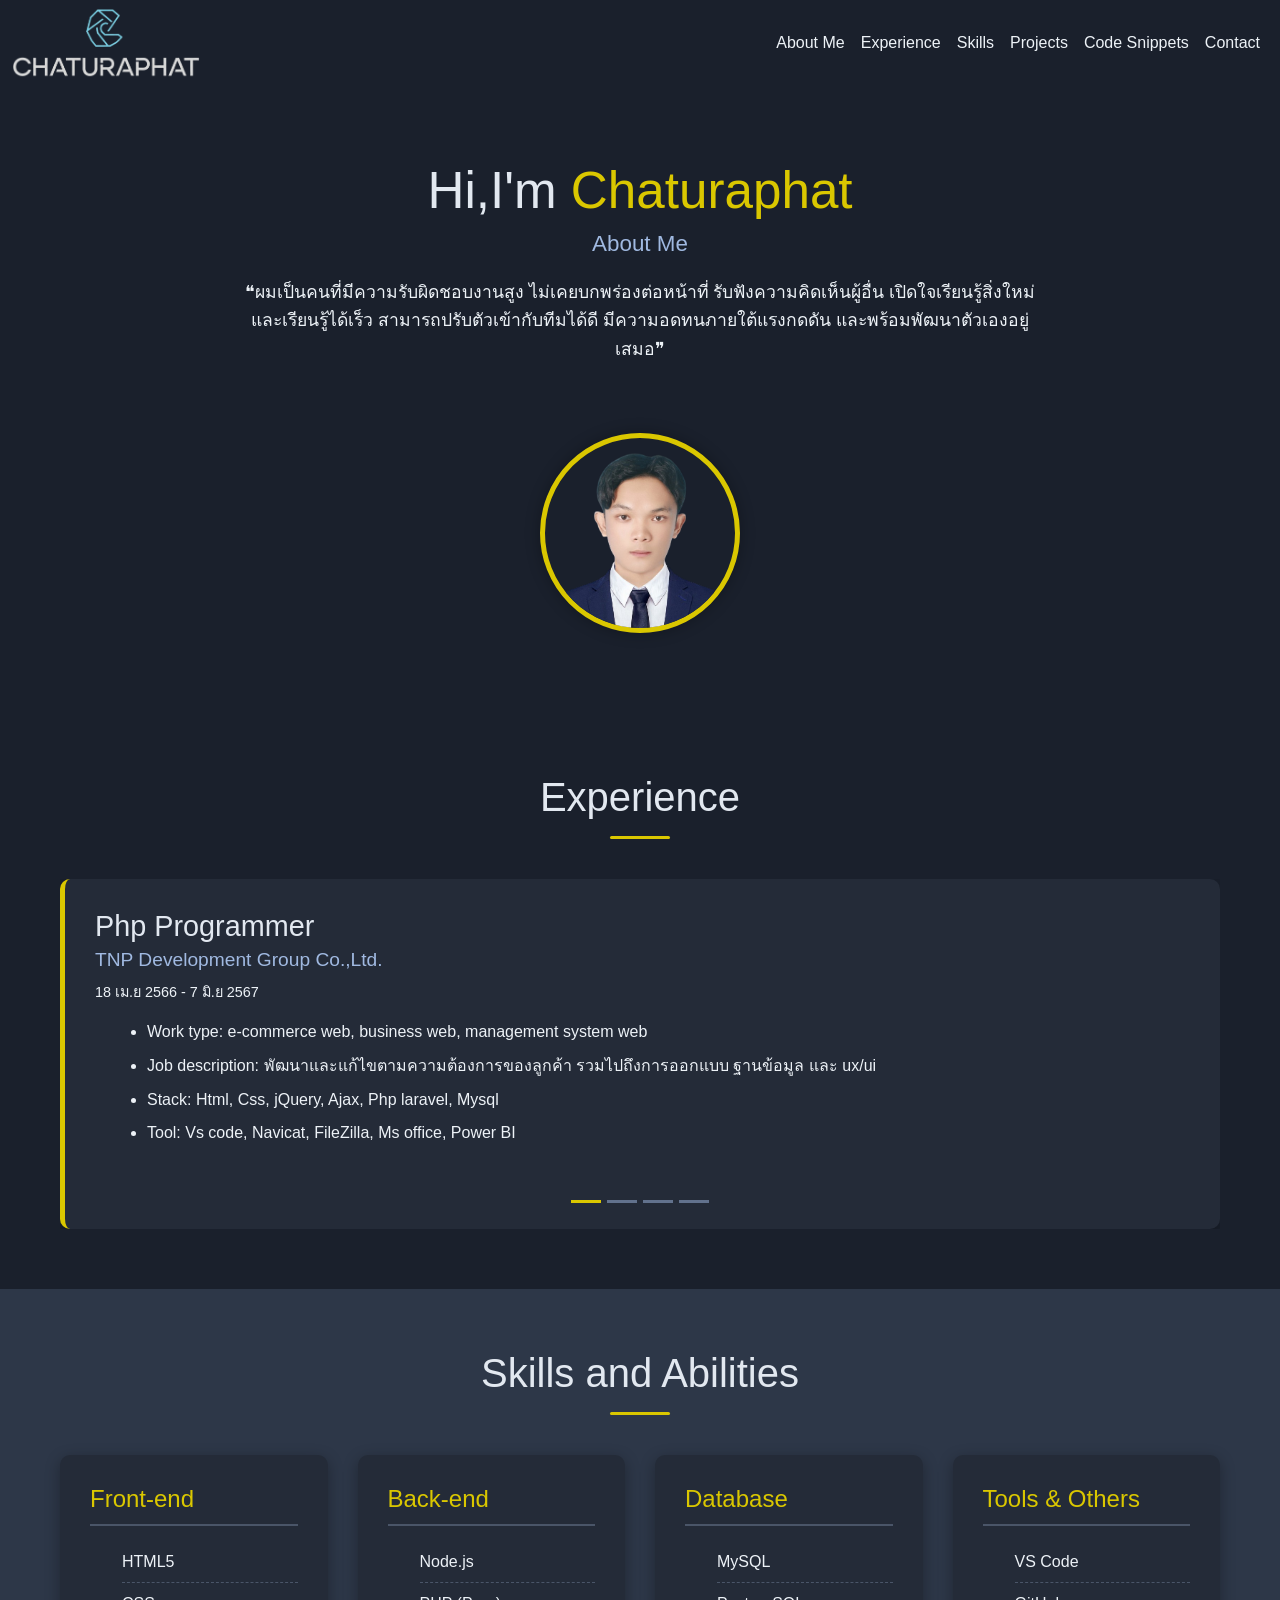
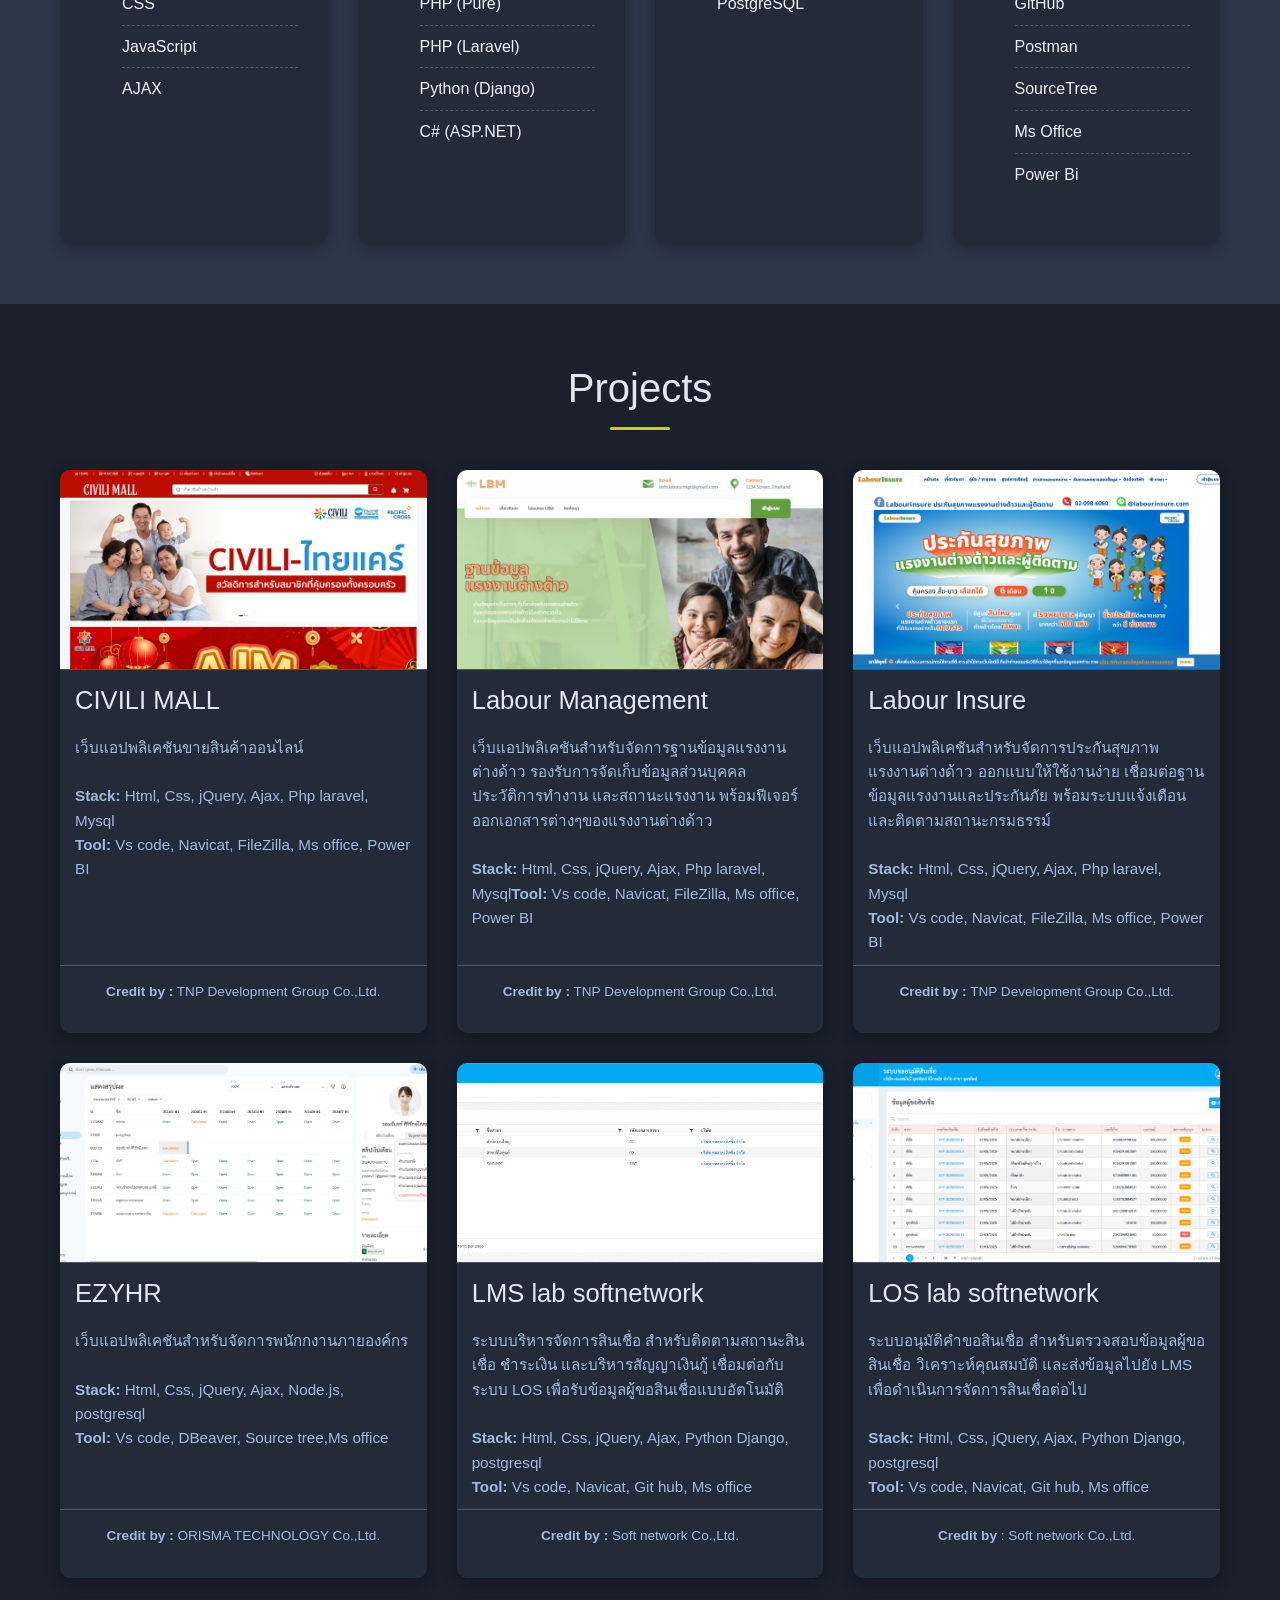
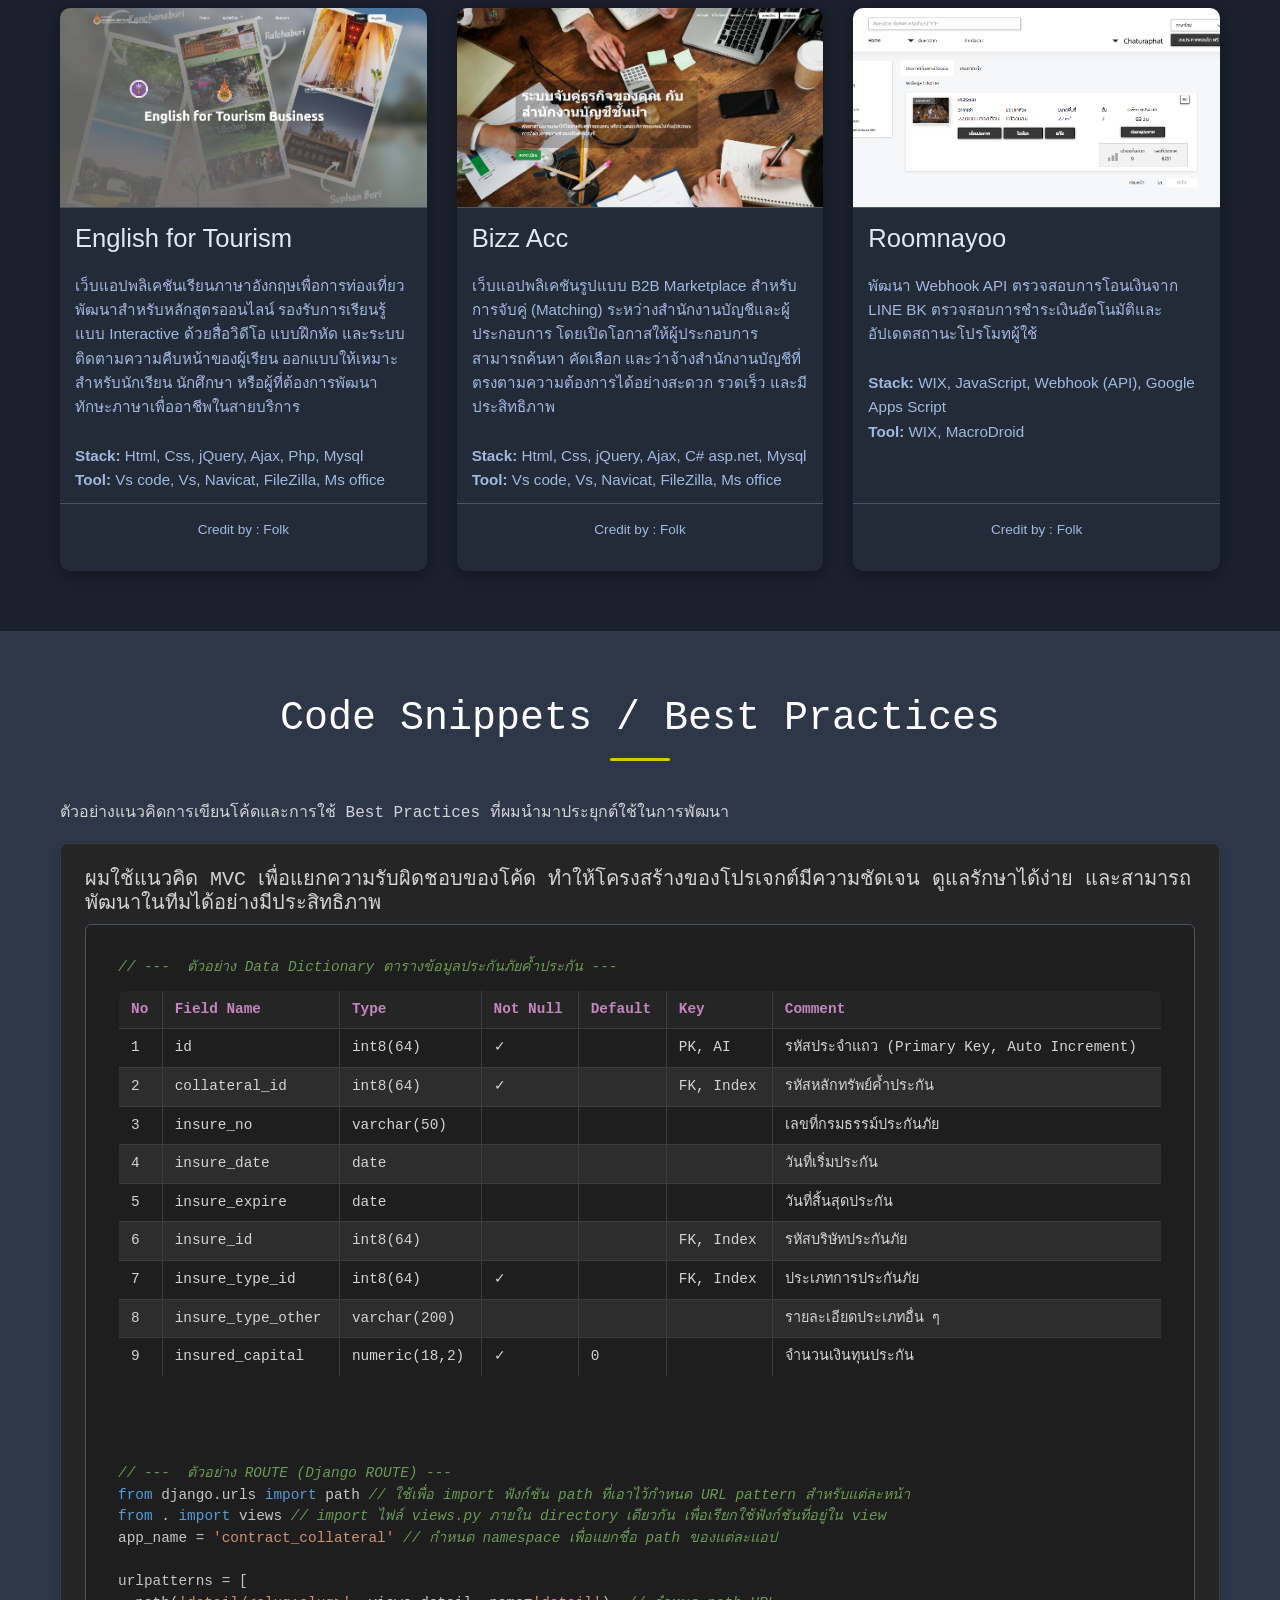
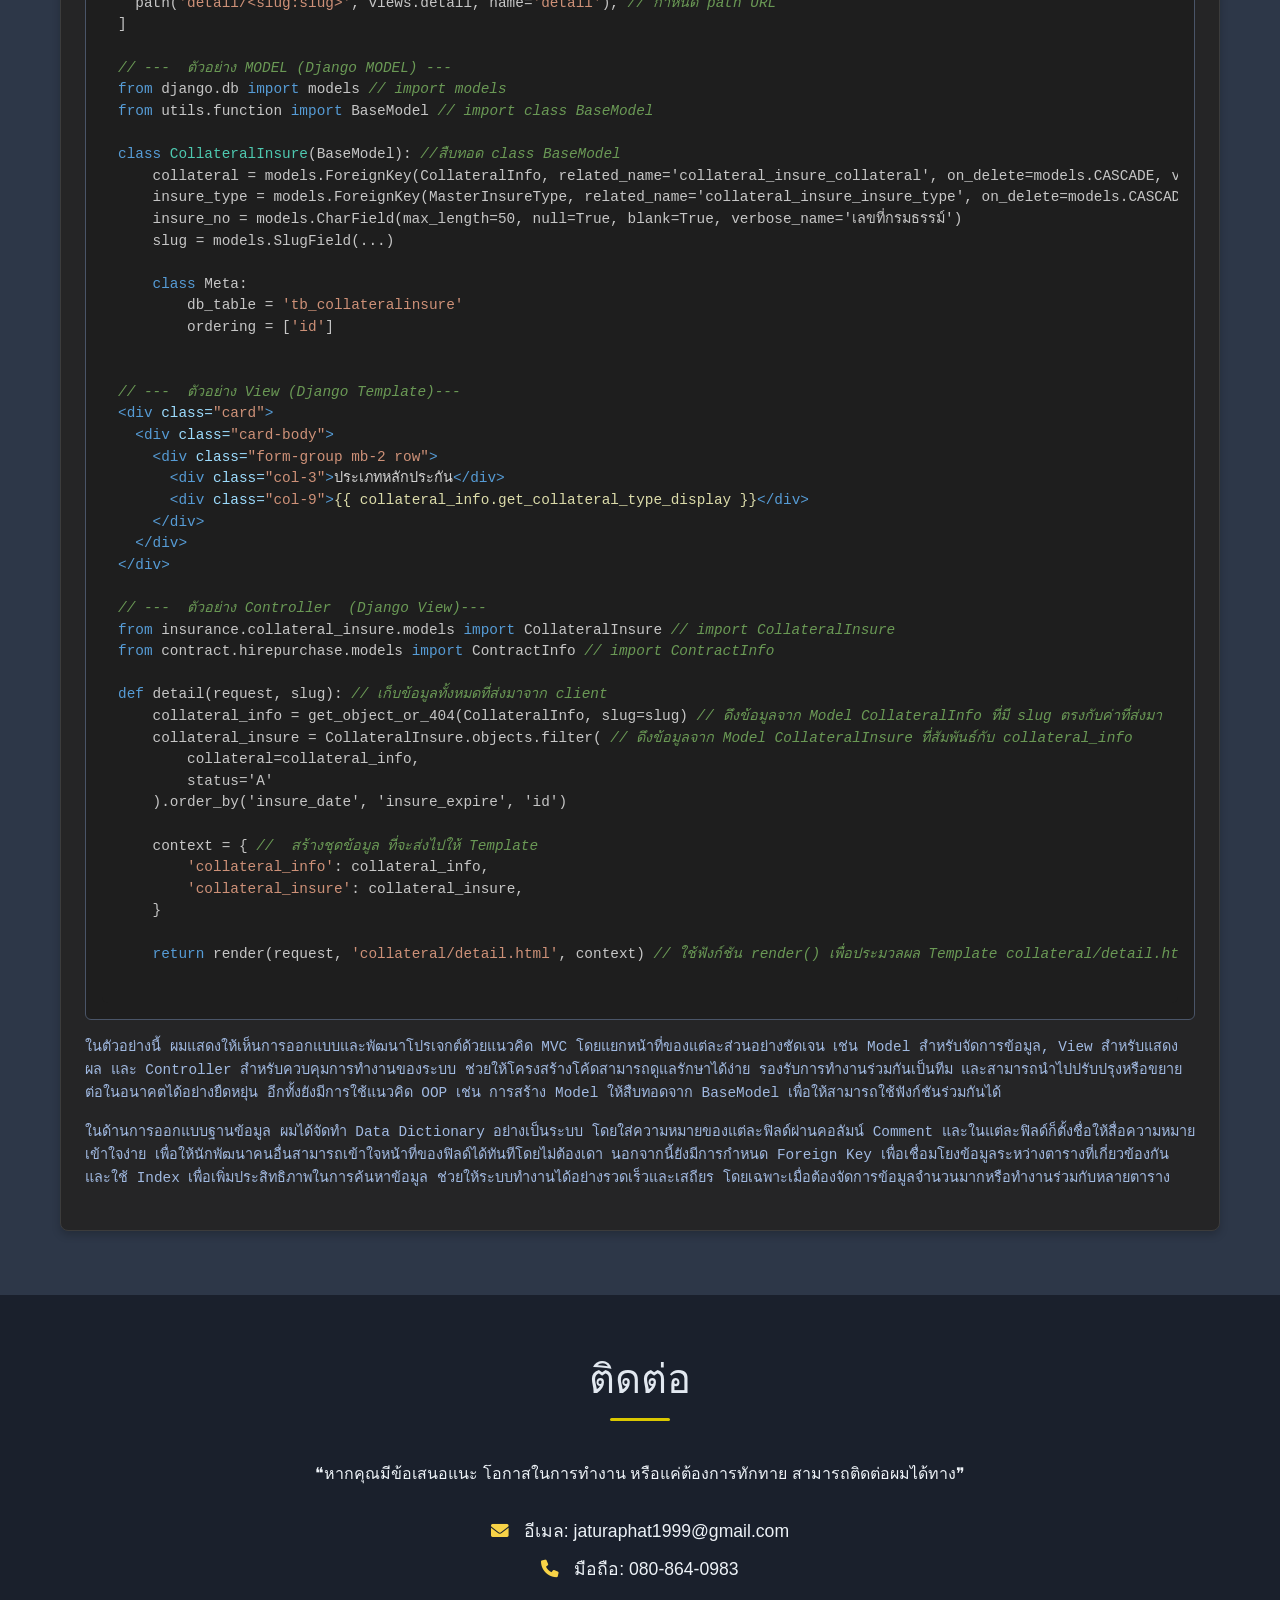
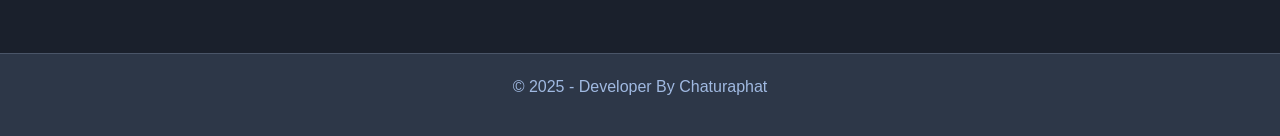
==== commit 1d39ba97: "x" ====
--- a/index.html
+++ b/index.html
@@ -331,6 +331,19 @@
               โดยเปิดโอกาสให้ผู้ประกอบการสามารถค้นหา คัดเลือก และว่าจ้างสำนักงานบัญชีที่ตรงตามความต้องการได้อย่างสะดวก
               รวดเร็ว และมีประสิทธิภาพ<br><br><b>Stack:</b> Html, Css, jQuery, Ajax, C# asp.net,
               Mysql<br><b>Tool:</b> Vs code, Vs, Navicat, FileZilla, Ms office</p>
+            <p class="project-credit"><b></b>Credit by : Folk</b></p>
+          </div>
+
+          <div class="project-card"
+            data-bs-toggle="modal"
+            data-bs-target="#projectImageModal"
+            data-image-prefix="asset/img/freelance/roomnayoo/roomnayoo-"
+            data-image-count="3"
+            data-title="Roomnayoo">
+            <img src="asset/img/freelance/roomnayoo/roomnayoo-1.png" alt="Roomnayoo Thumbnail" />
+            <h3>Roomnayoo</h3>
+            <p>
+              พัฒนา Webhook API ตรวจสอบการโอนเงินจาก LINE BK ตรวจสอบการชำระเงินอัตโนมัติและอัปเดตสถานะโปรโมทผู้ใช้<br><br><b>Stack:</b> WIX, JavaScript, Webhook (API), Google Apps Script<br><b>Tool:</b> WIX, MacroDroid</p>
             <p class="project-credit"><b></b>Credit by : Folk</b></p>
           </div>
 
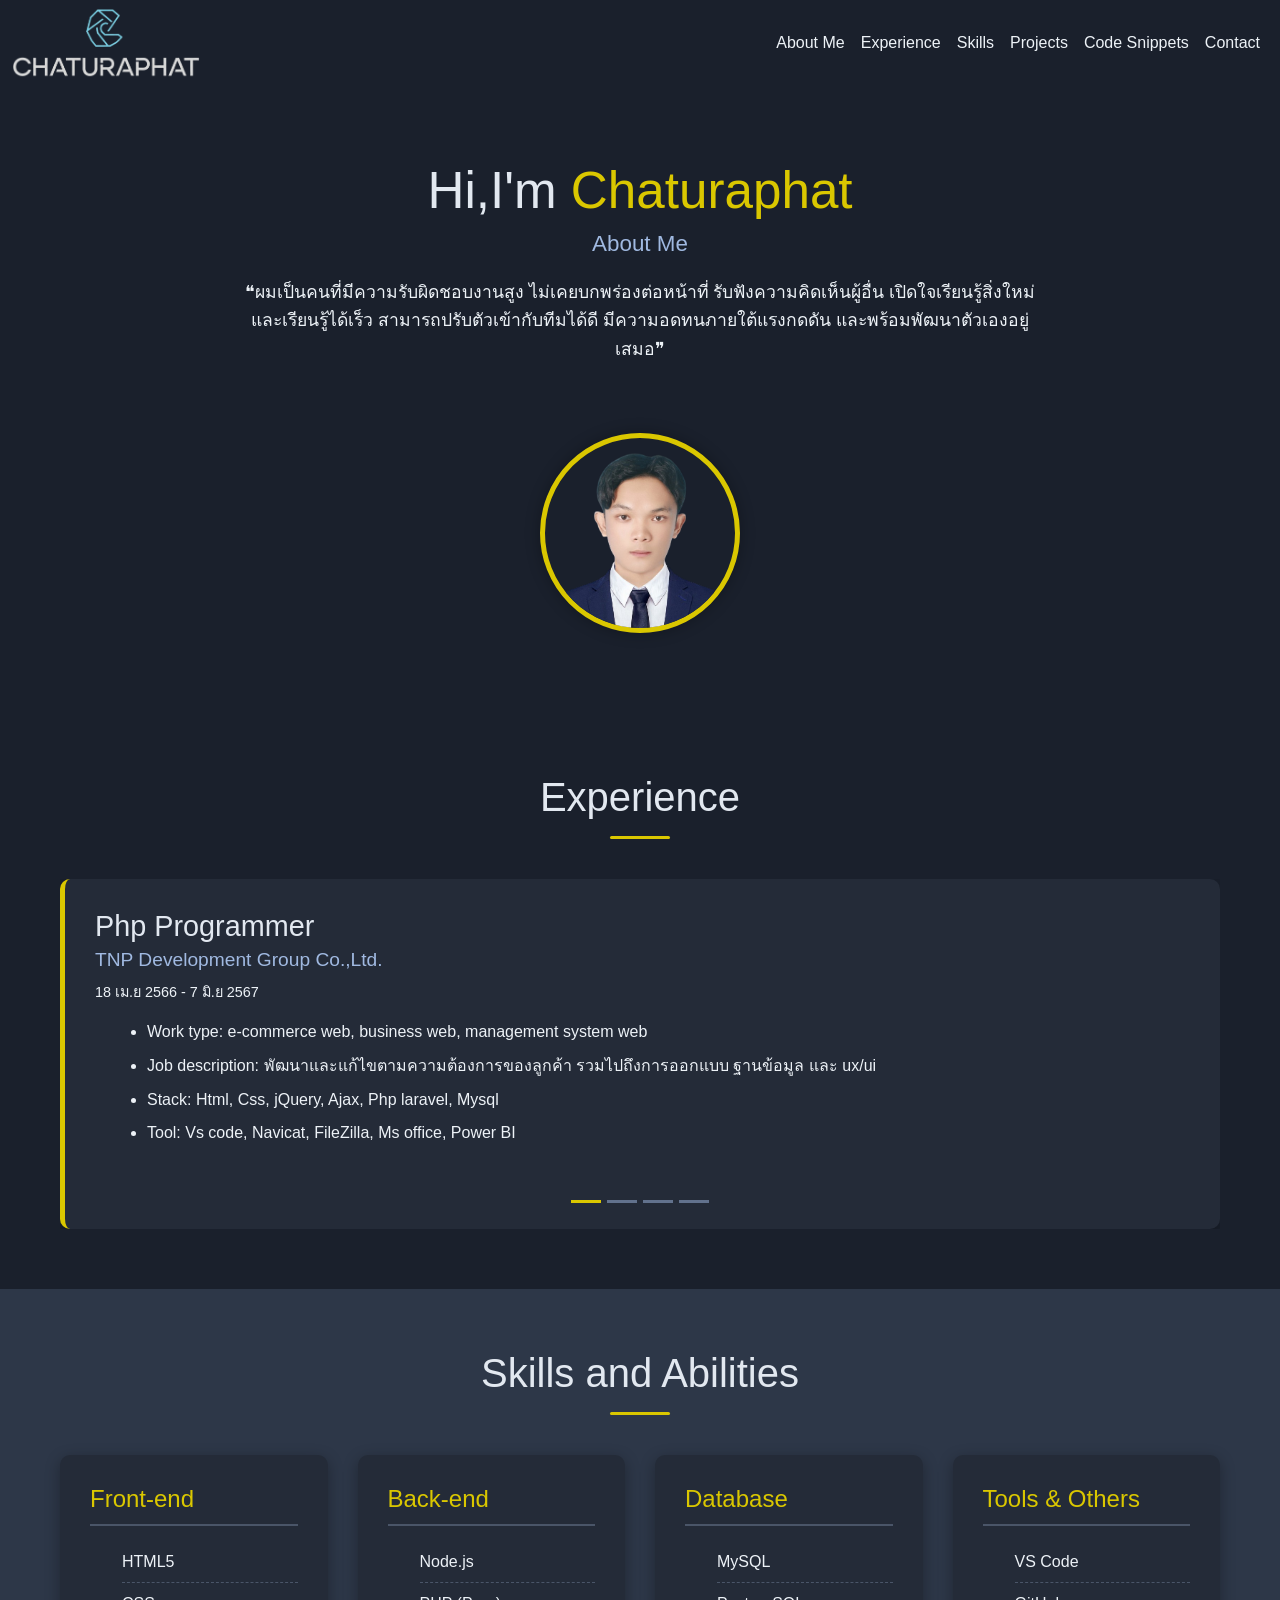
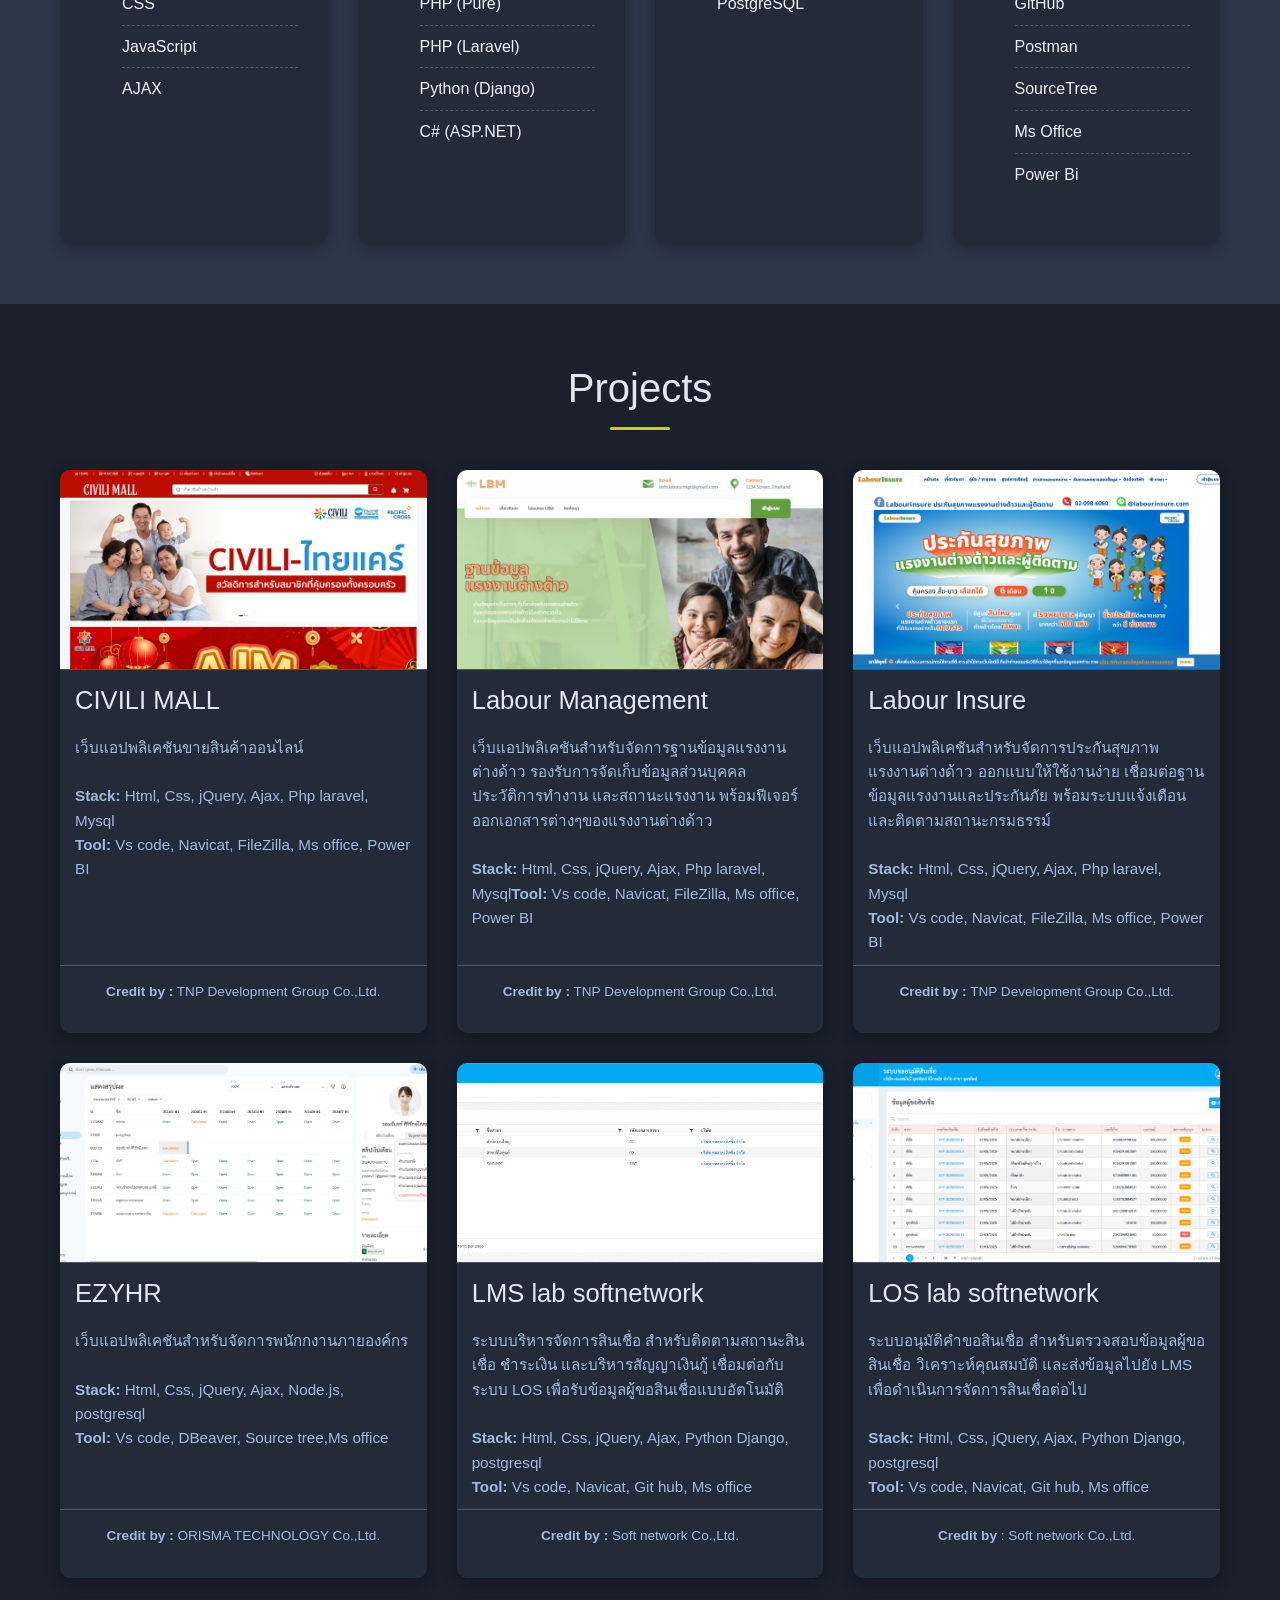
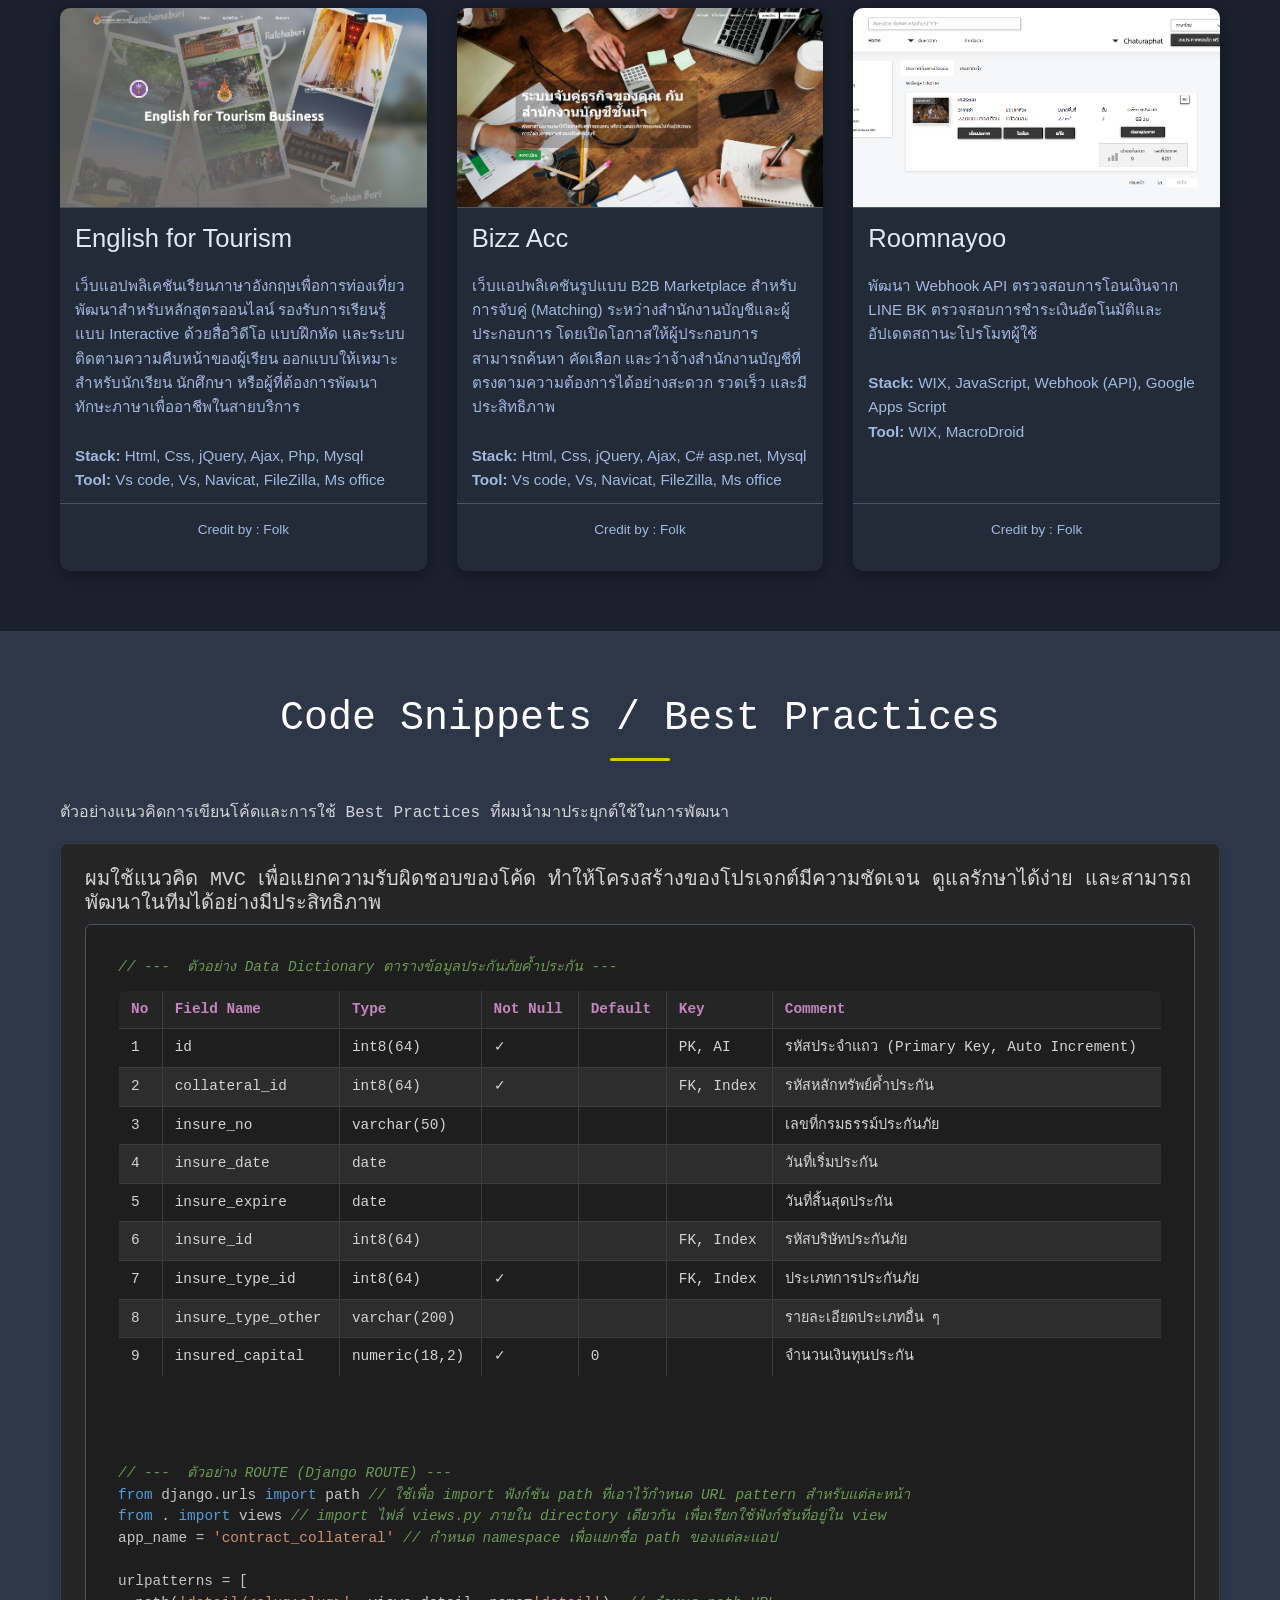
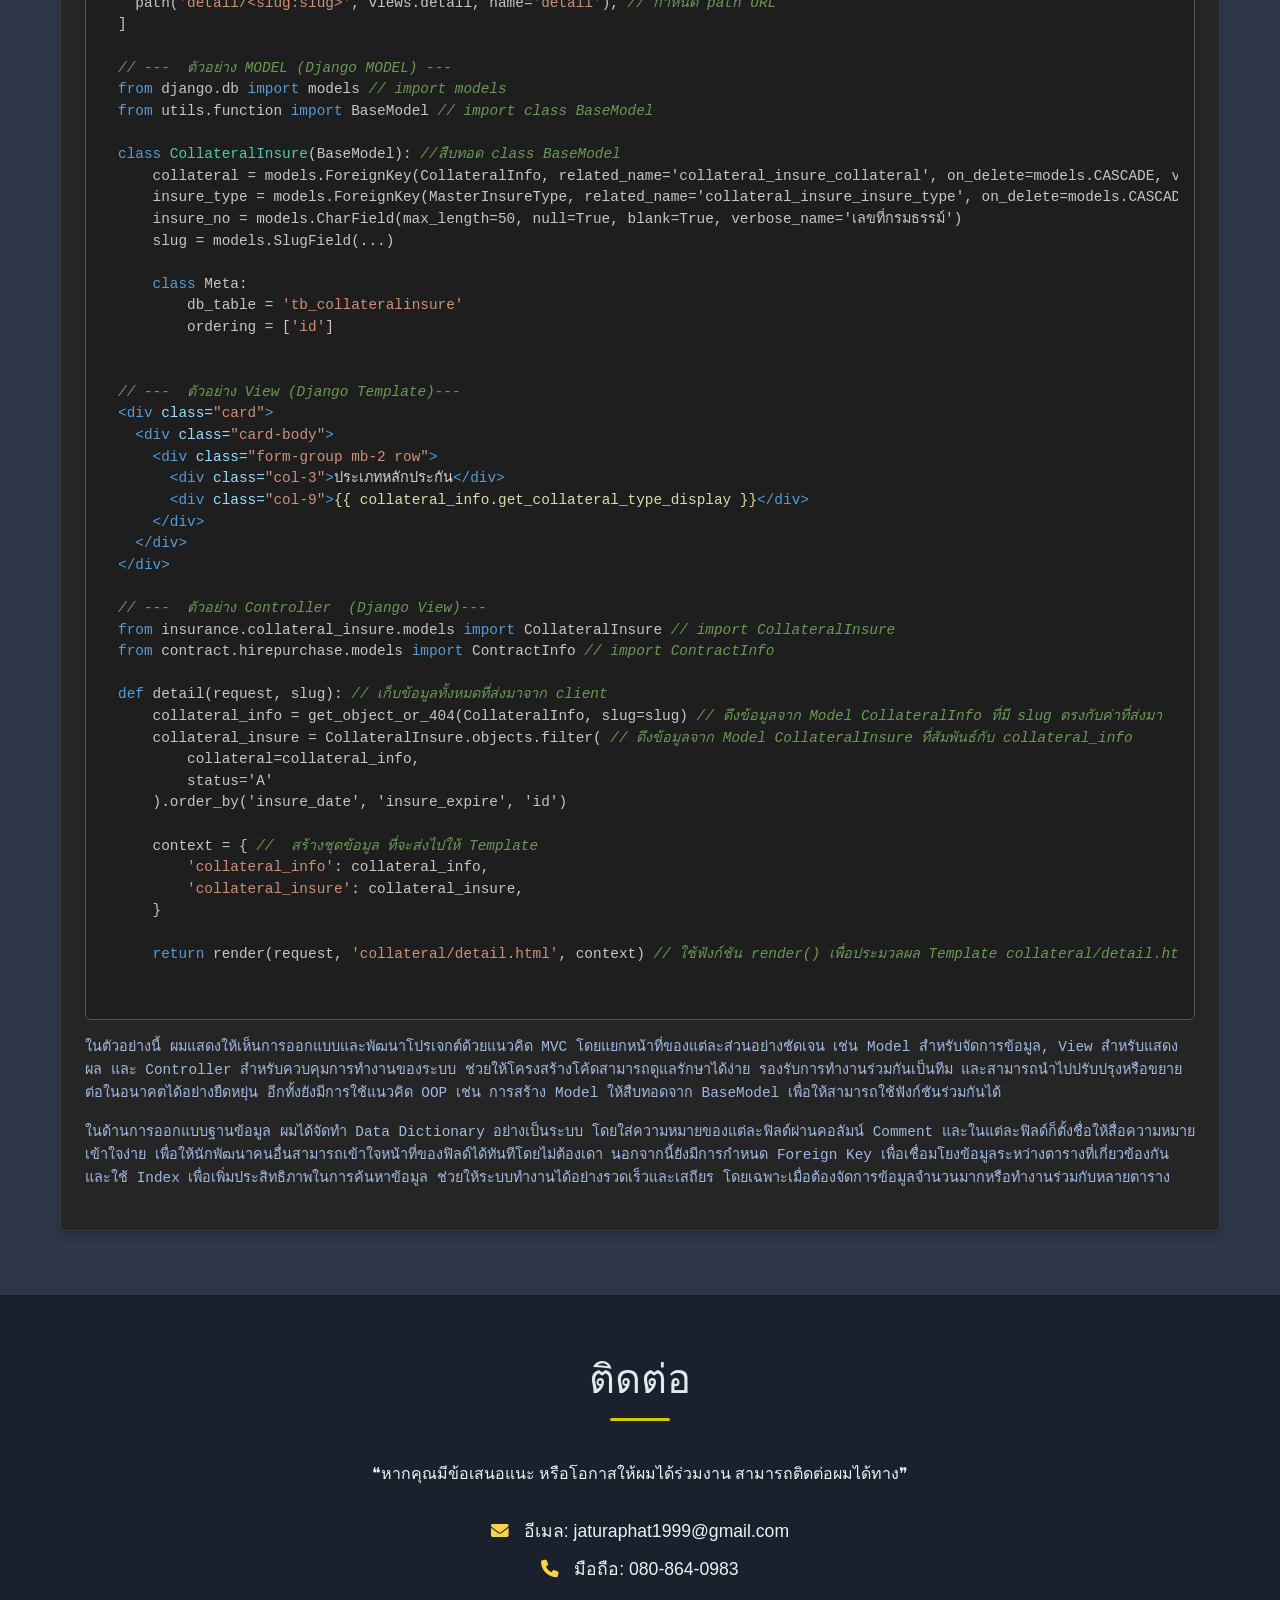
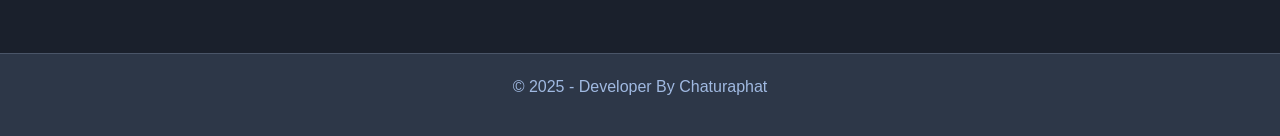
==== commit f89e33a6: "Update index.html" ====
--- a/index.html
+++ b/index.html
@@ -485,7 +485,7 @@
     <section id="contact" class="section-padding">
       <div class="container">
         <h2>ติดต่อ</h2>
-        <p class="text-center">❝หากคุณมีข้อเสนอแนะ โอกาสในการทำงาน หรือแค่ต้องการทักทาย สามารถติดต่อผมได้ทาง❞</p>
+        <p class="text-center">❝หากคุณมีข้อเสนอแนะ หรือโอกาสให้ผมได้ร่วมงาน สามารถติดต่อผมได้ทาง❞</p>
         <div class="contact-info">
           <p><i class="fas fa-envelope"></i> อีเมล: jaturaphat1999@gmail.com</p>
           <p><i class="fas fa-phone"></i> มือถือ: 080-864-0983</p>
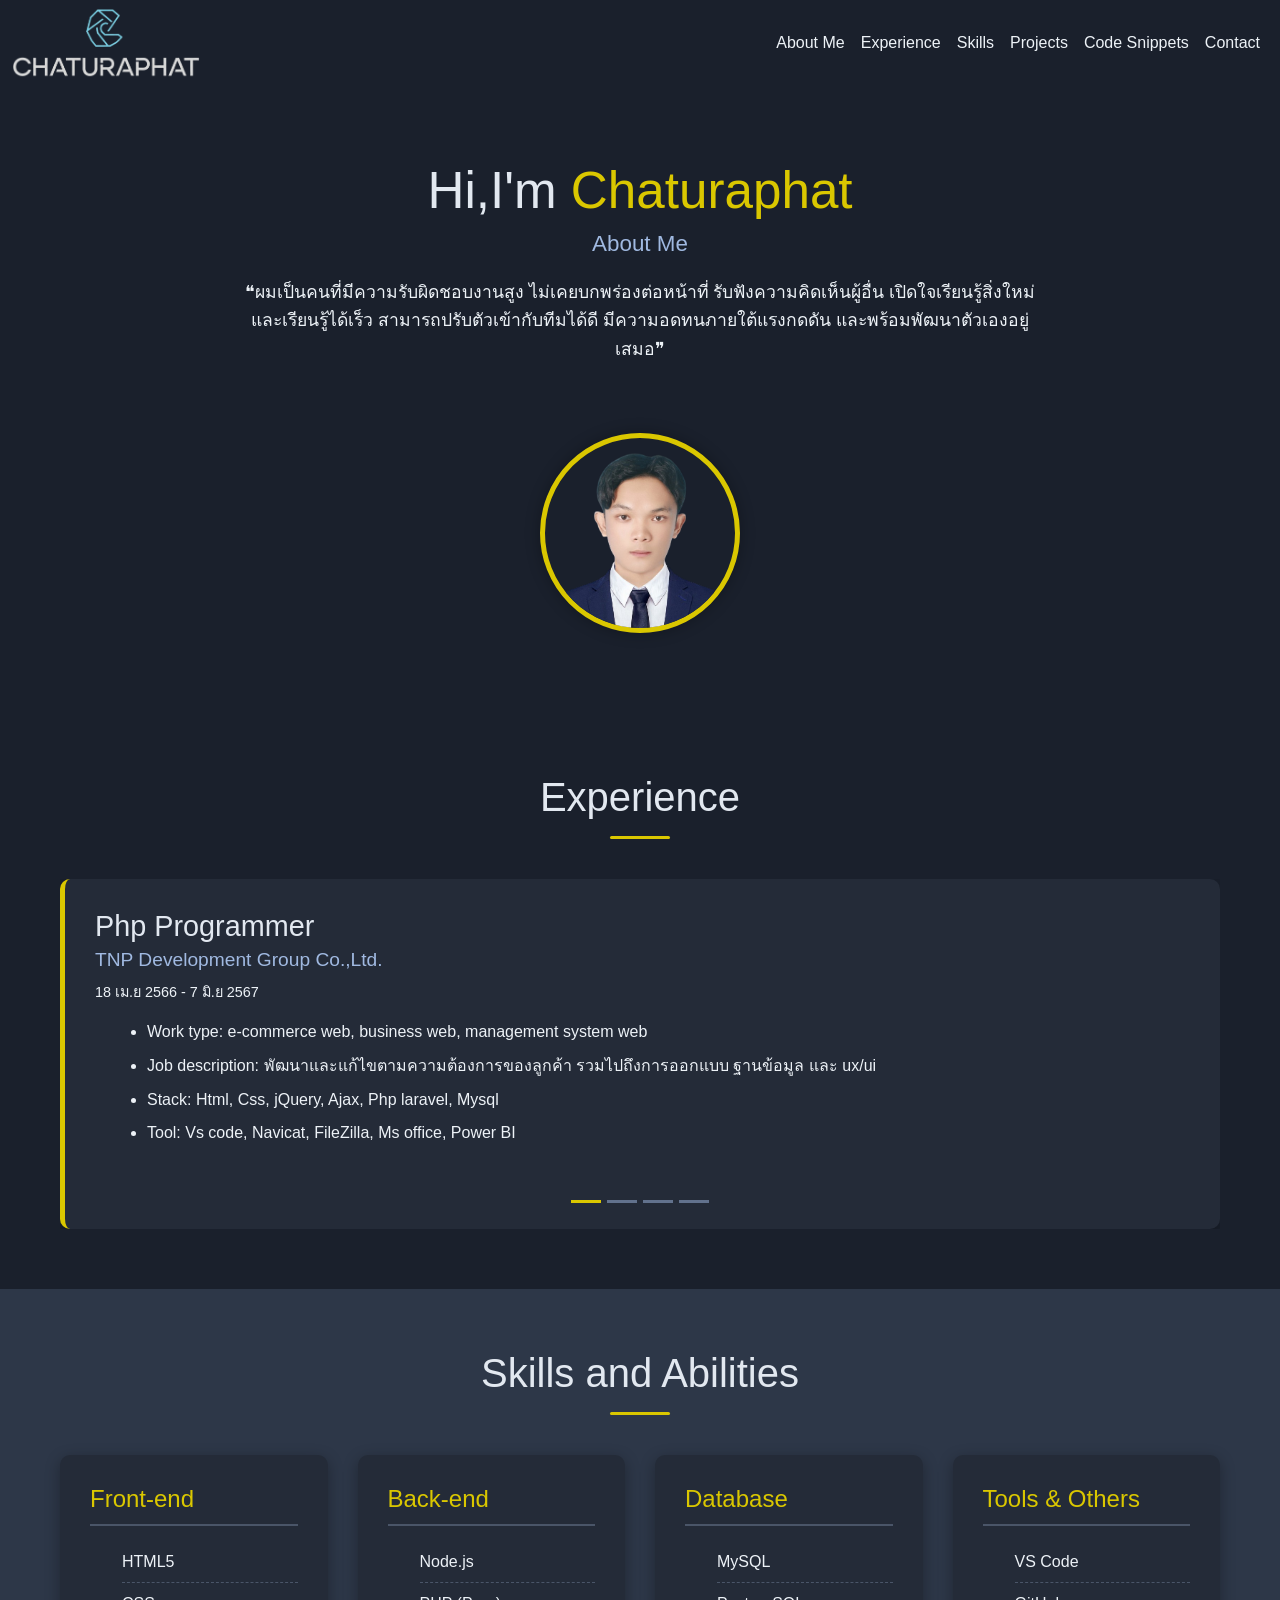
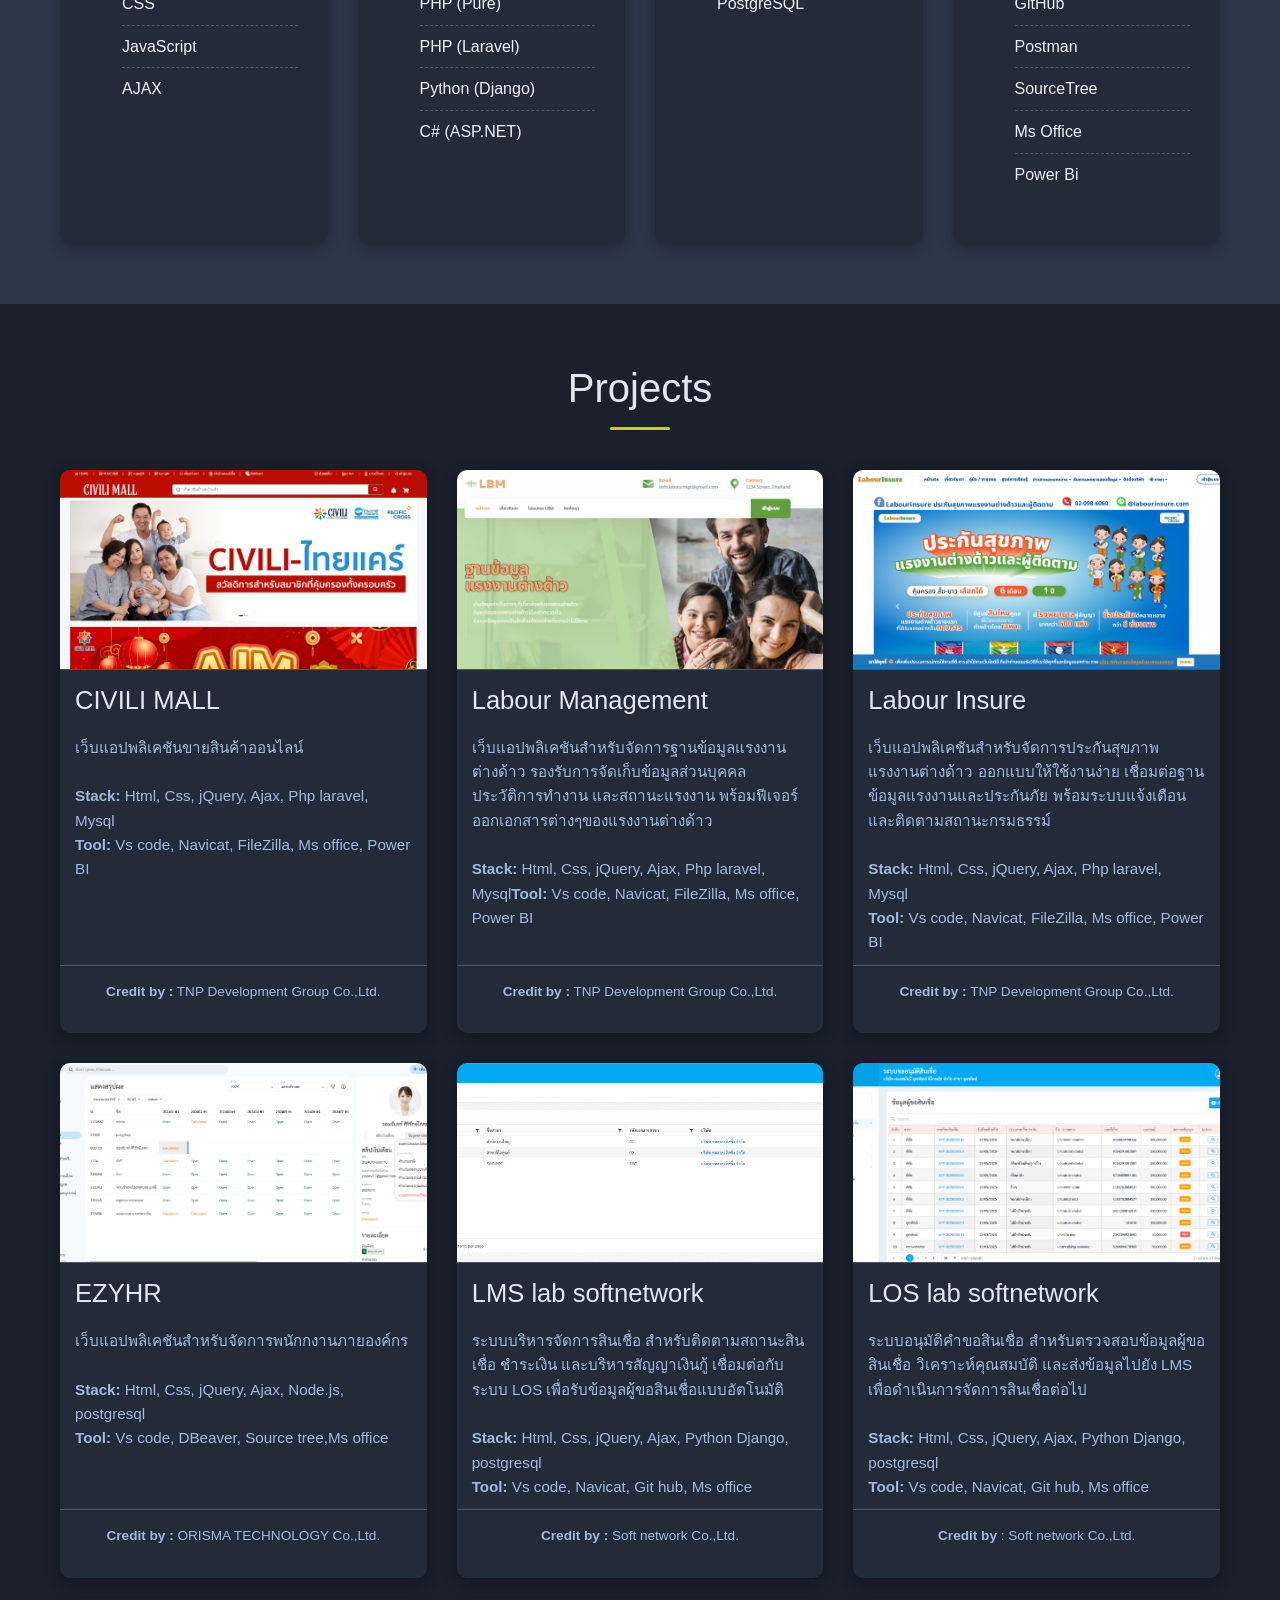
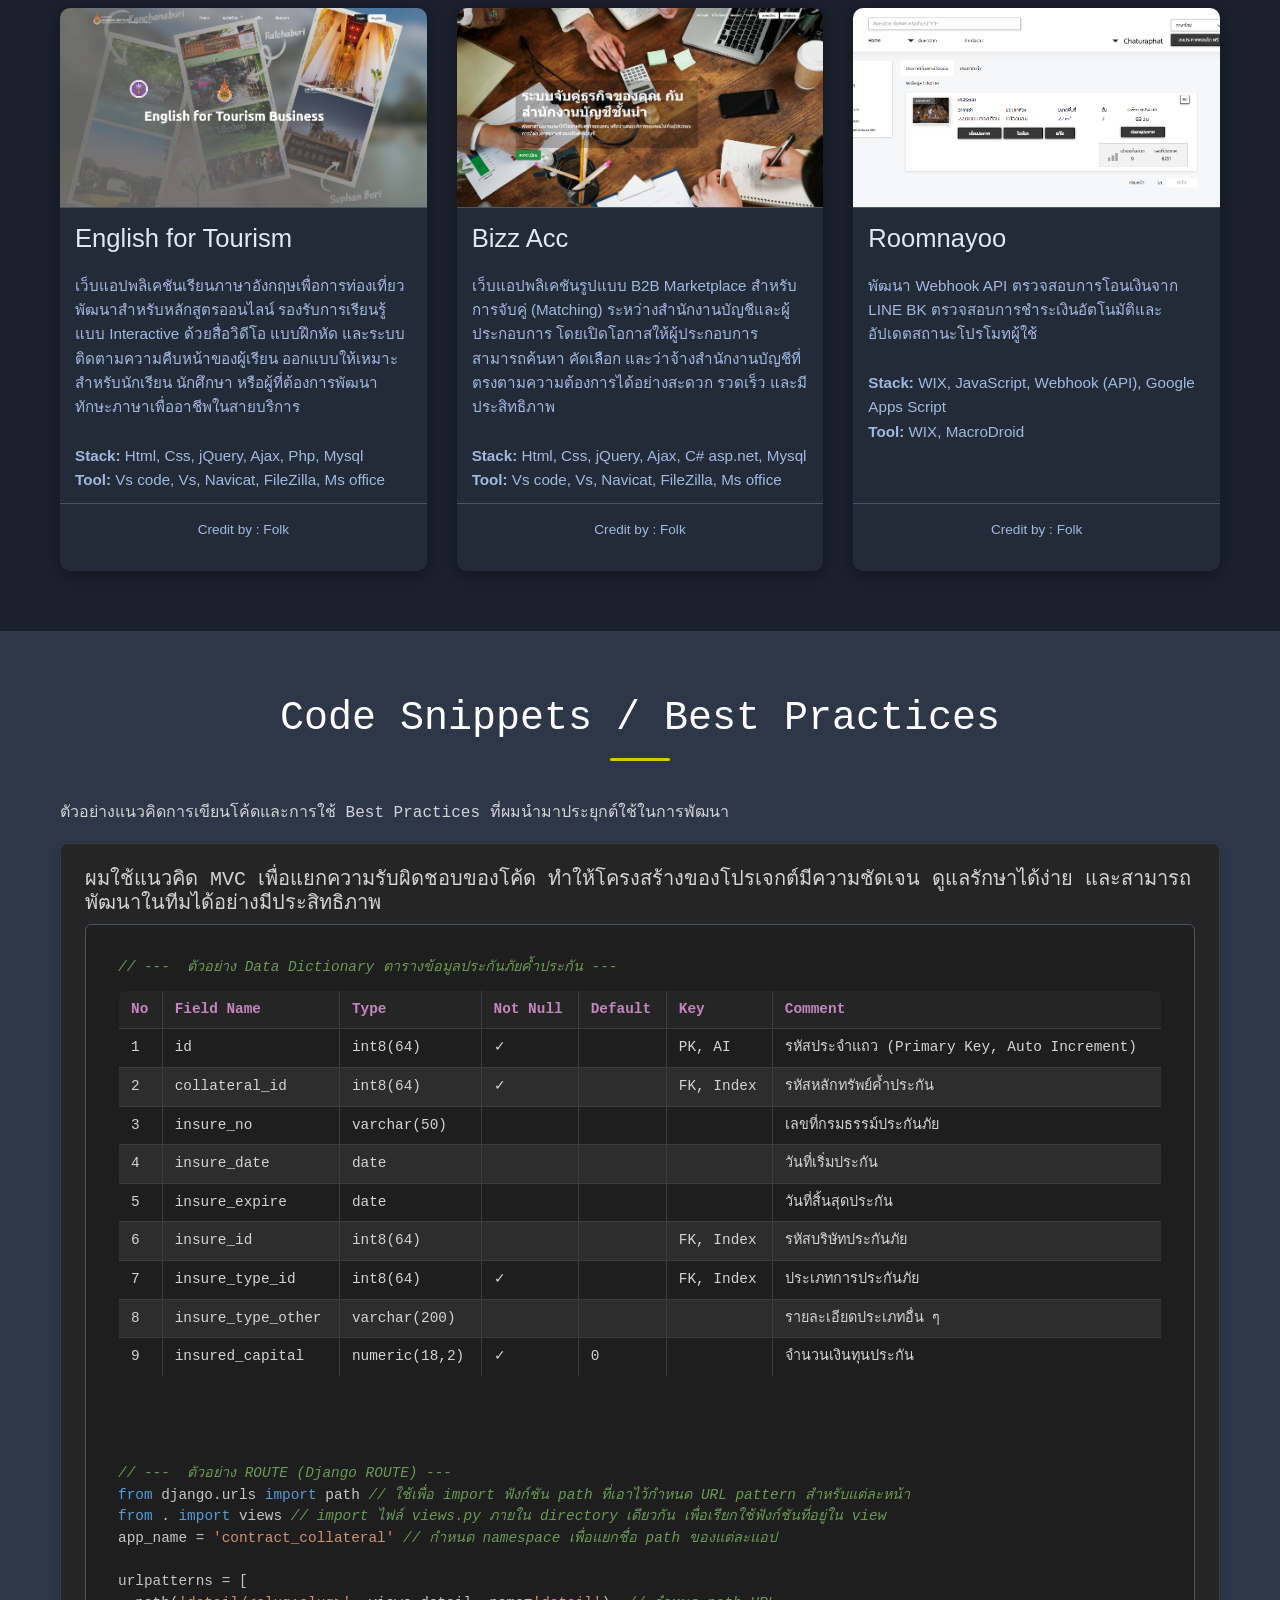
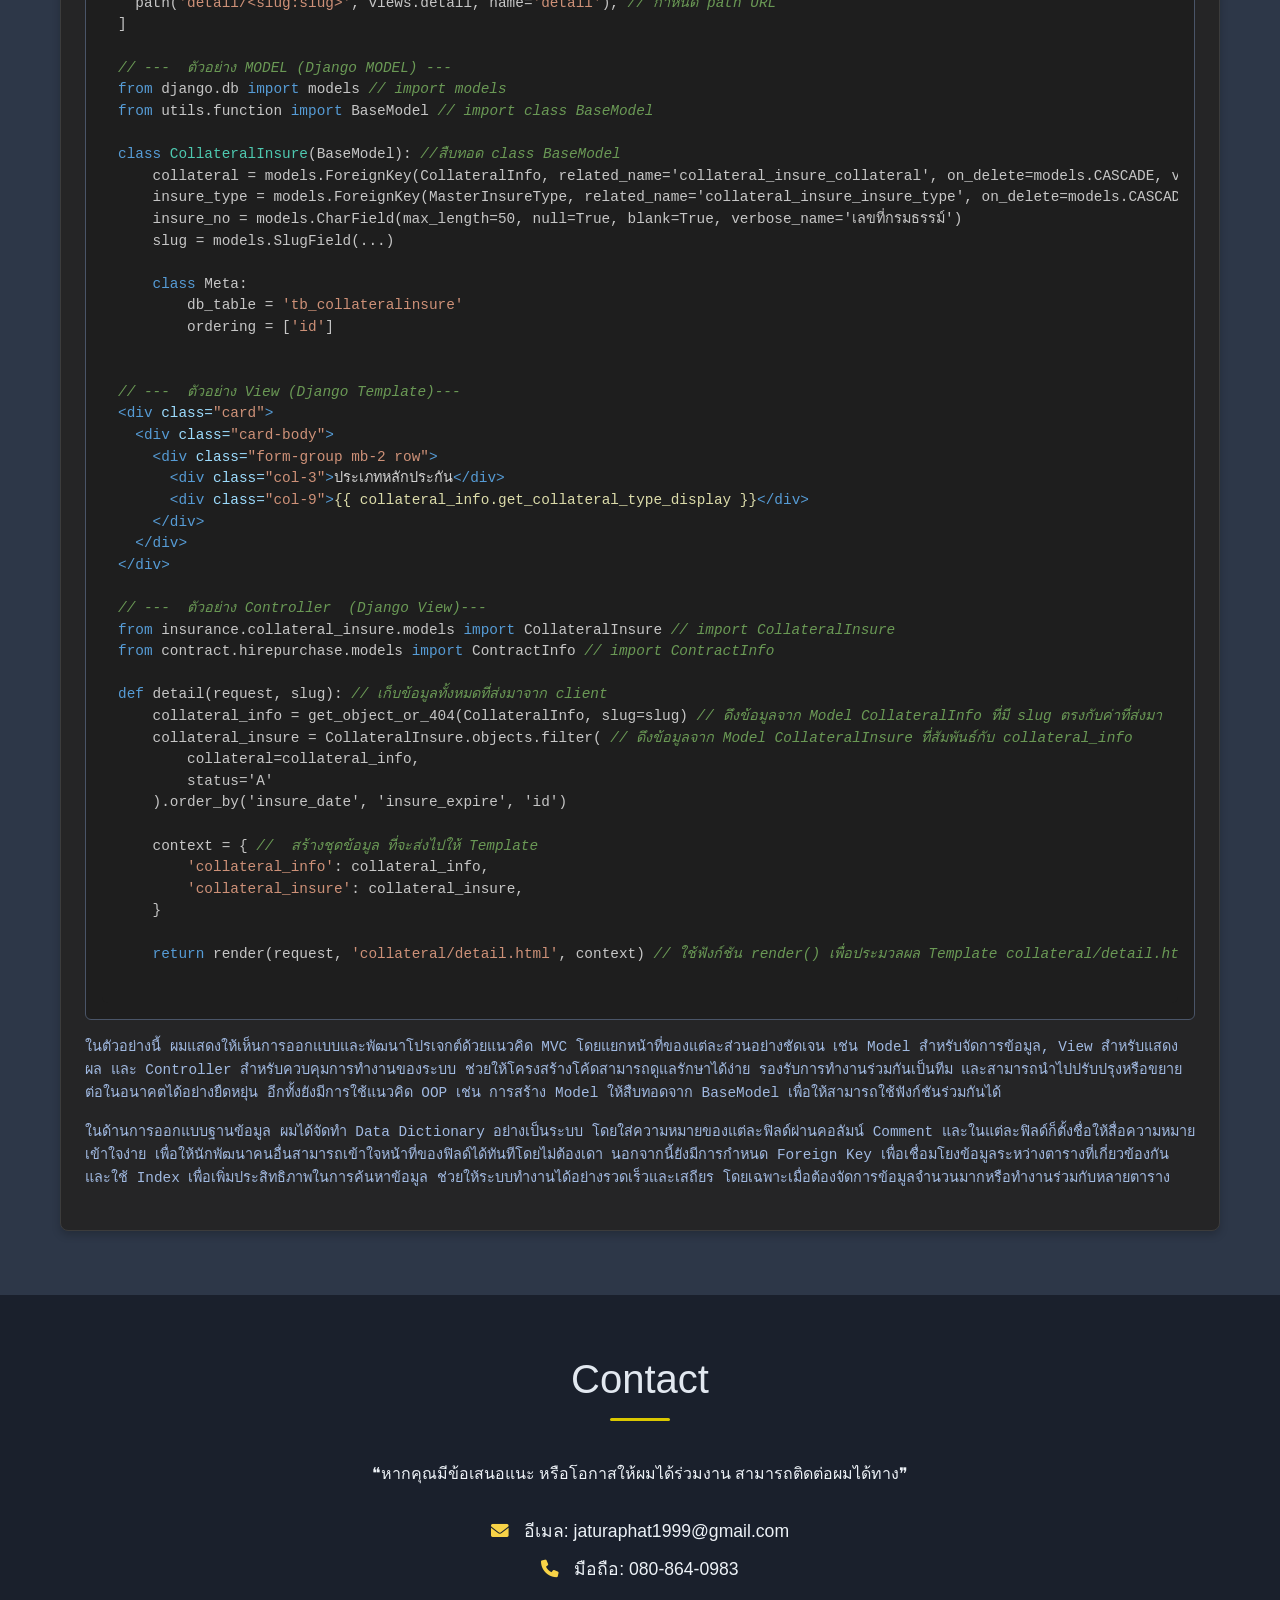
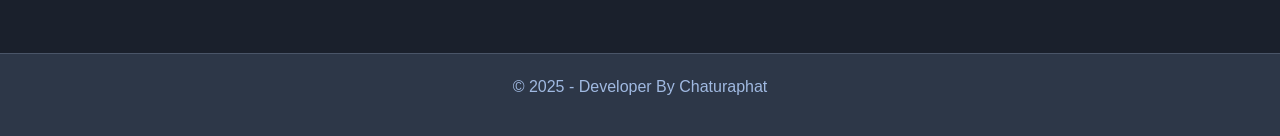
==== commit b227331a: "Update index.html" ====
--- a/index.html
+++ b/index.html
@@ -484,7 +484,7 @@
 
     <section id="contact" class="section-padding">
       <div class="container">
-        <h2>ติดต่อ</h2>
+        <h2>Contact</h2>
         <p class="text-center">❝หากคุณมีข้อเสนอแนะ หรือโอกาสให้ผมได้ร่วมงาน สามารถติดต่อผมได้ทาง❞</p>
         <div class="contact-info">
           <p><i class="fas fa-envelope"></i> อีเมล: jaturaphat1999@gmail.com</p>
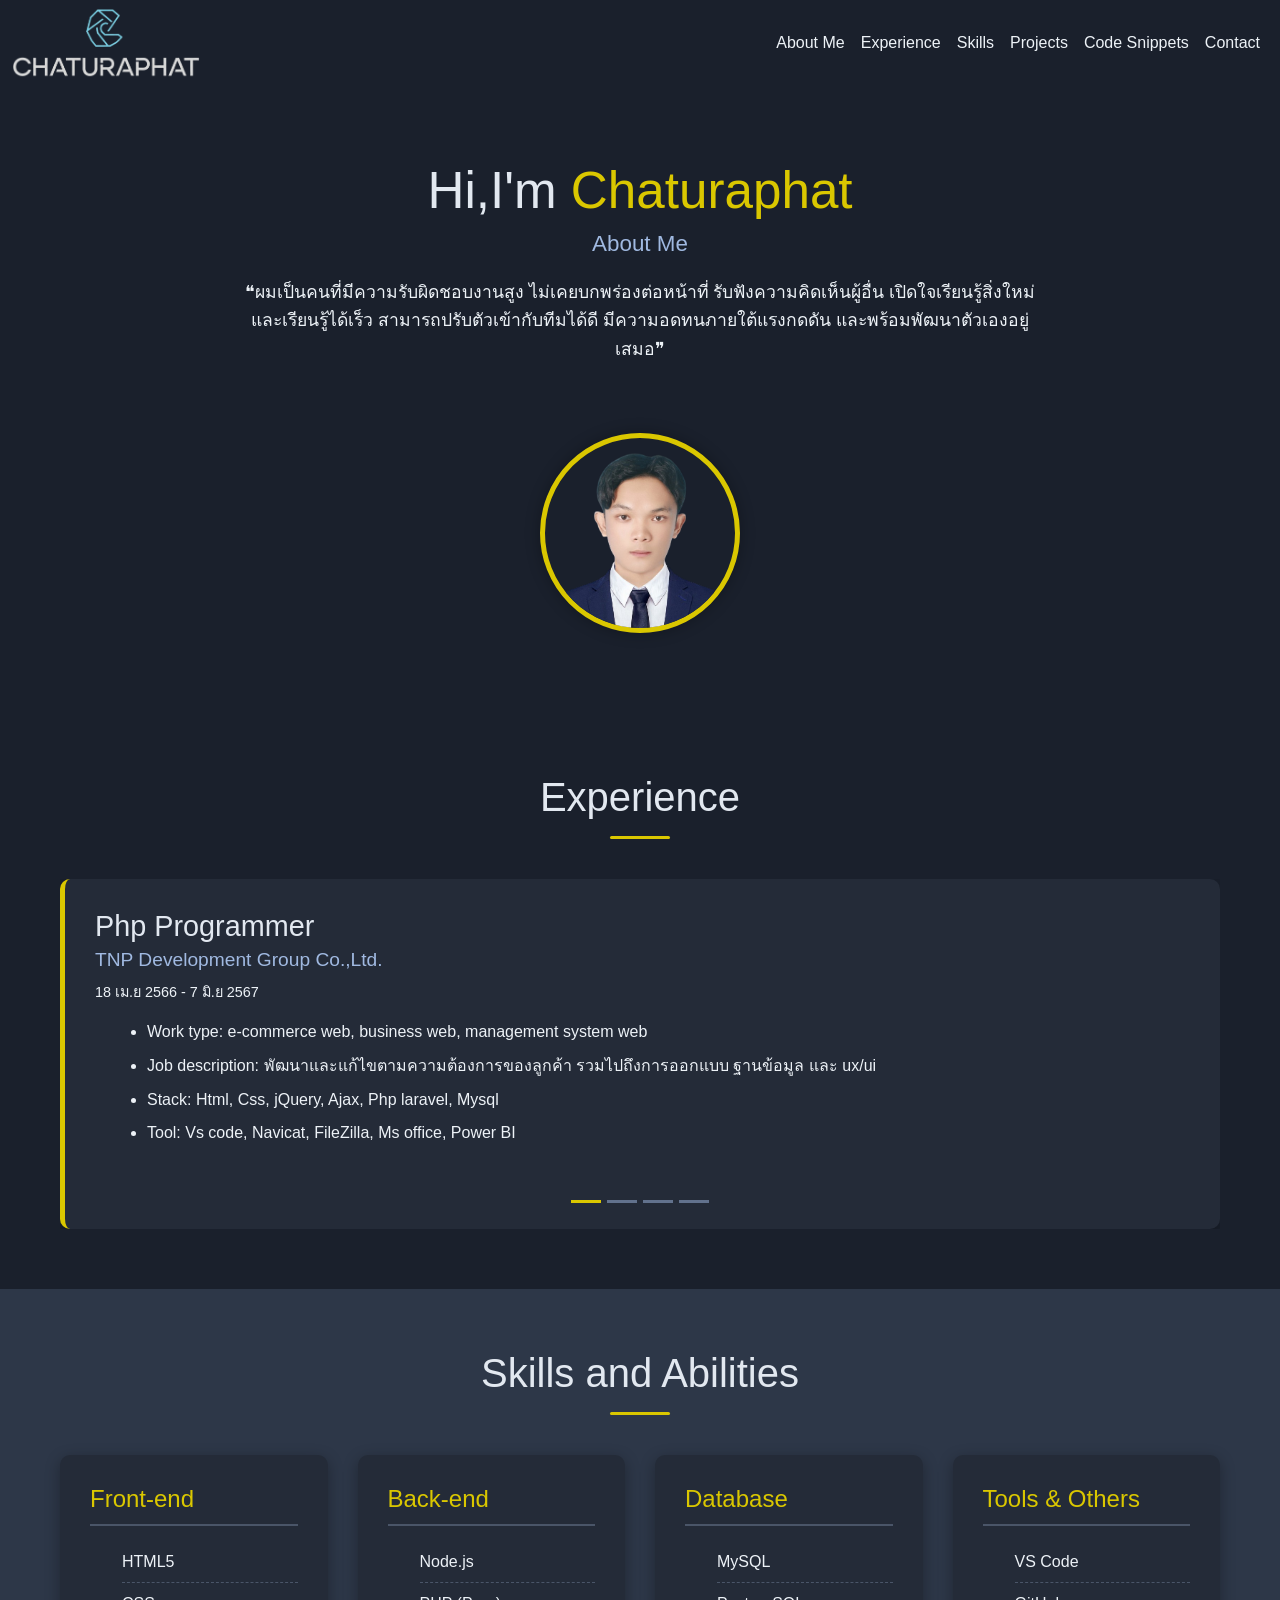
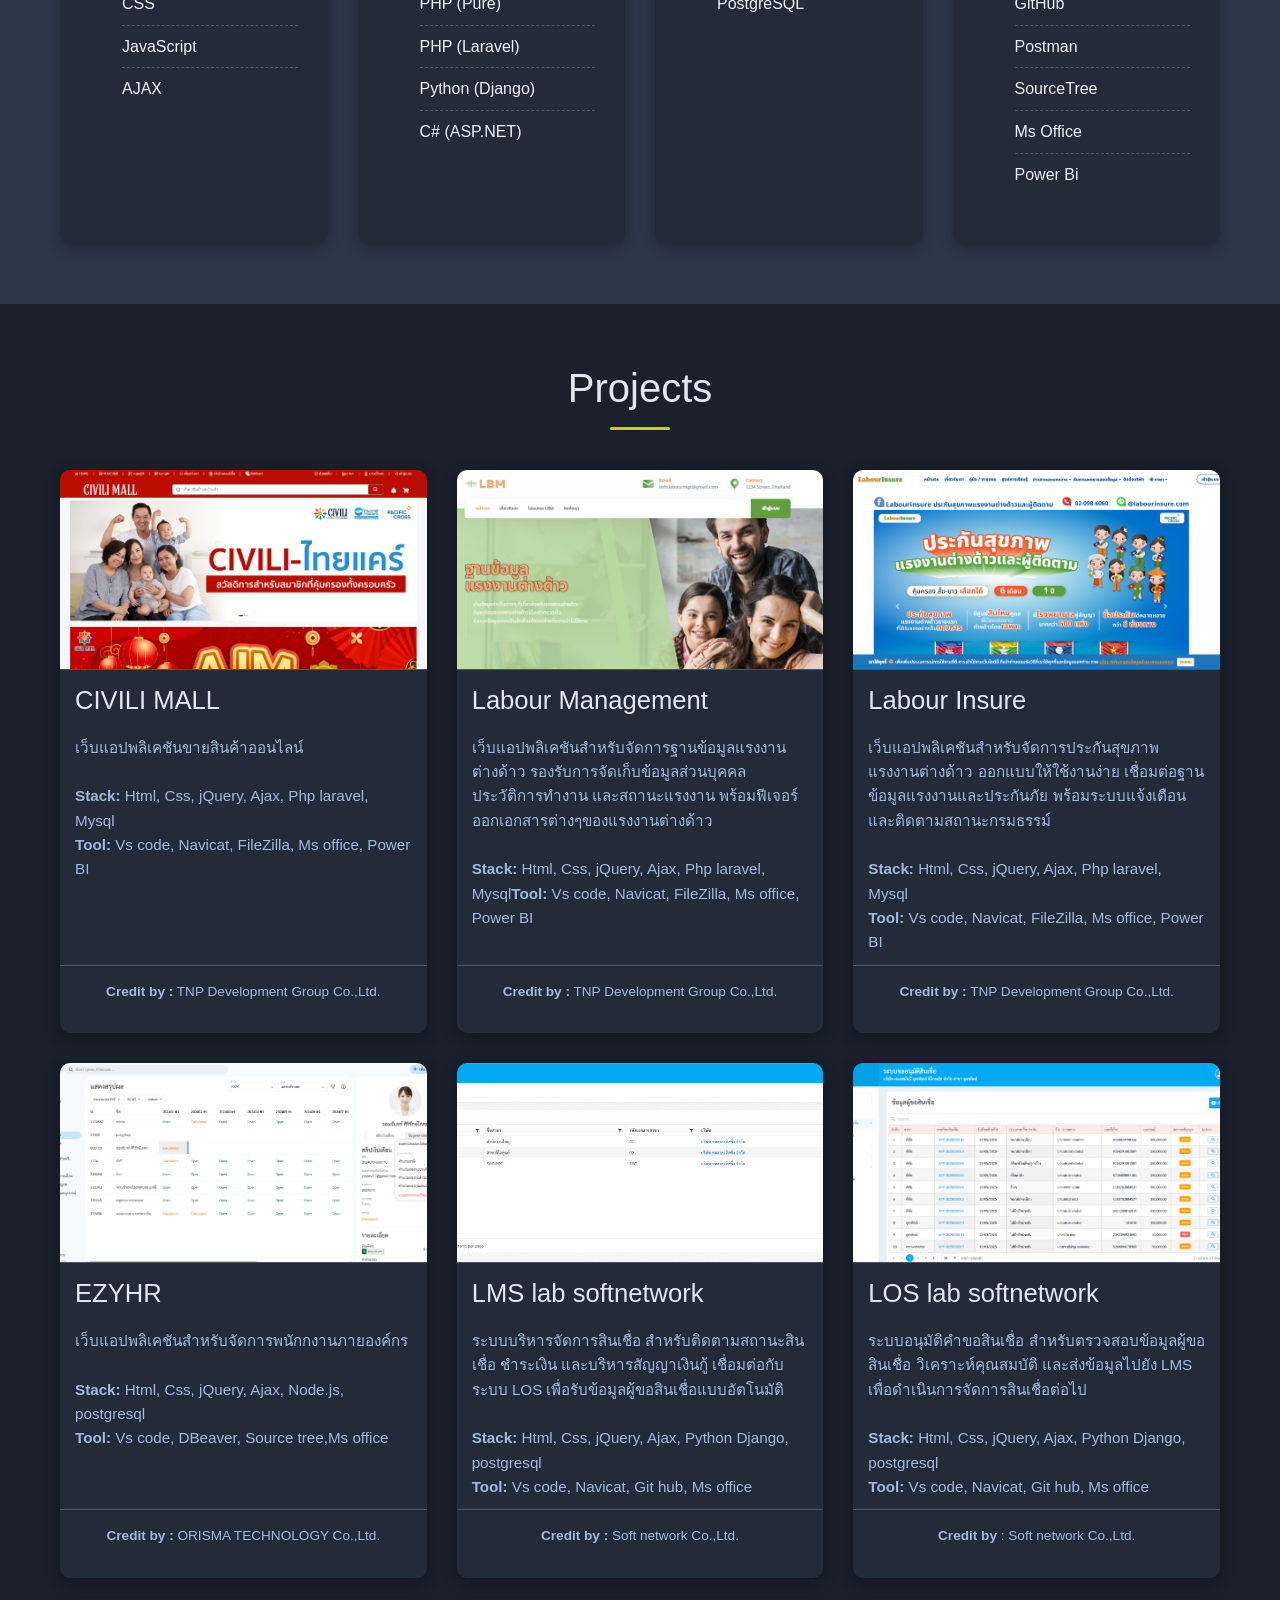
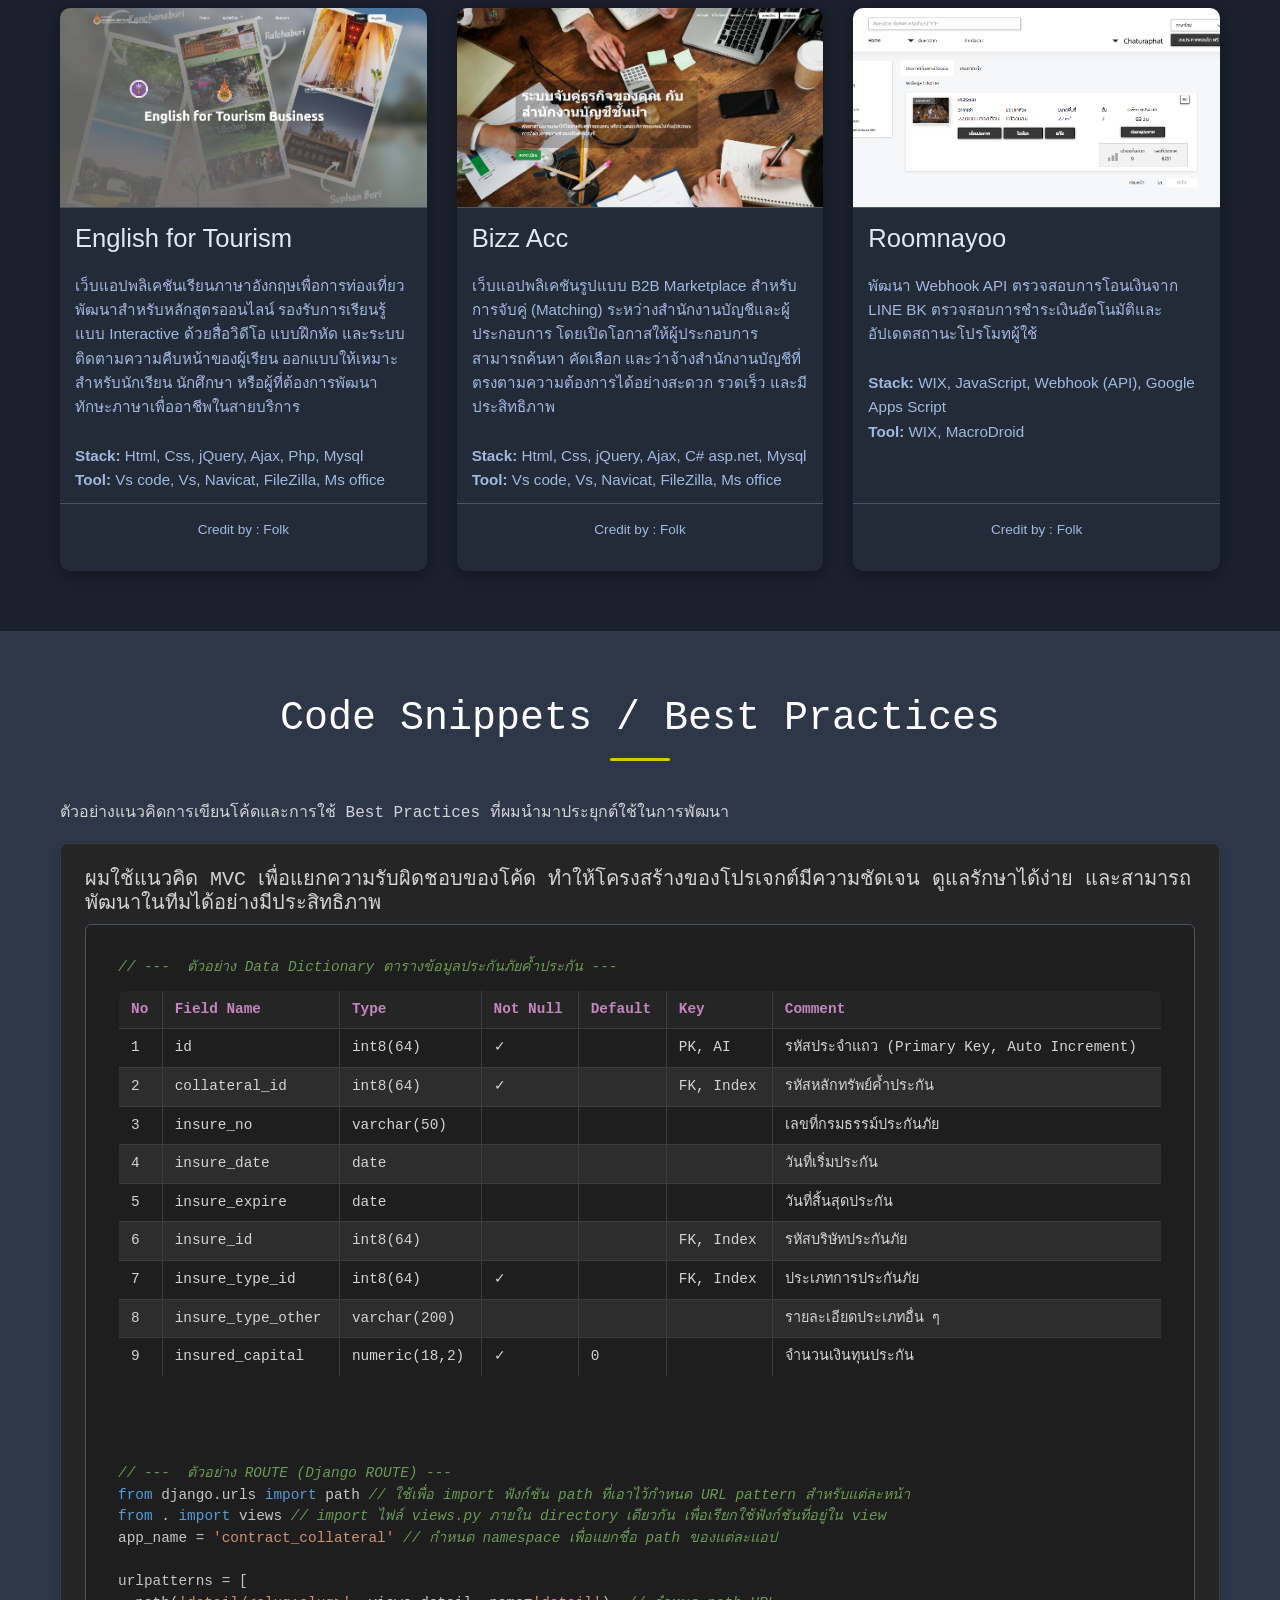
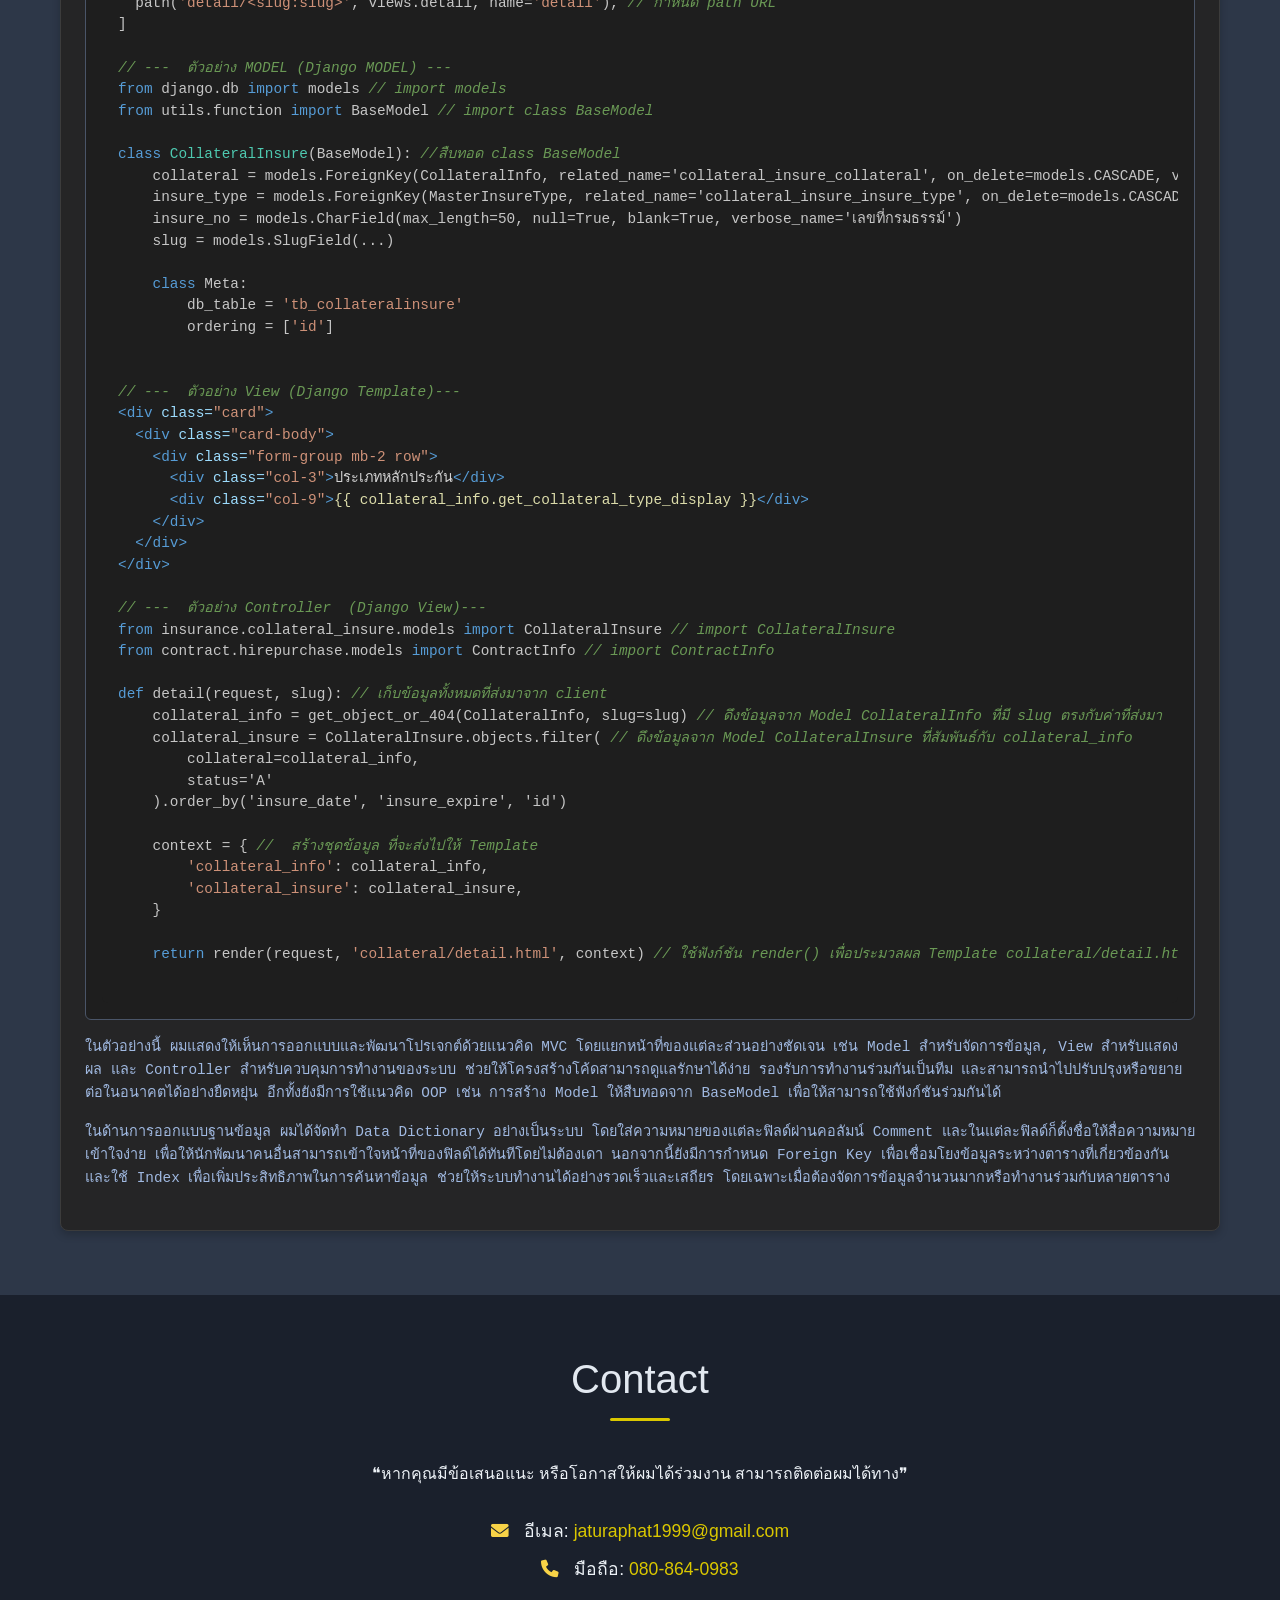
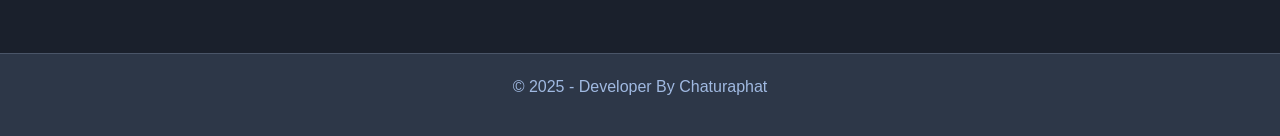
==== commit b6a20946: "Update index.html" ====
--- a/index.html
+++ b/index.html
@@ -482,16 +482,23 @@
       </div>
     </section>
 
-    <section id="contact" class="section-padding">
-      <div class="container">
-        <h2>Contact</h2>
-        <p class="text-center">❝หากคุณมีข้อเสนอแนะ หรือโอกาสให้ผมได้ร่วมงาน สามารถติดต่อผมได้ทาง❞</p>
-        <div class="contact-info">
-          <p><i class="fas fa-envelope"></i> อีเมล: jaturaphat1999@gmail.com</p>
-          <p><i class="fas fa-phone"></i> มือถือ: 080-864-0983</p>
-        </div>
-      </div>
-    </section>
+  <section id="contact" class="section-padding">
+    <div class="container">
+      <h2>Contact</h2>
+      <p class="text-center">
+        ❝หากคุณมีข้อเสนอแนะ หรือโอกาสให้ผมได้ร่วมงาน สามารถติดต่อผมได้ทาง❞
+      </p>
+      <div class="contact-info">
+        <p><i class="fas fa-envelope"></i> อีเมล:
+          <a href="mailto:jaturaphat1999@gmail.com">jaturaphat1999@gmail.com</a>
+        </p>
+        <p><i class="fas fa-phone"></i> มือถือ:
+          <a href="tel:0808640983">080-864-0983</a>
+        </p>
+      </div>
+    </div>
+  </section>
+
   </main>
 
   <button id="scrollTopBtn">
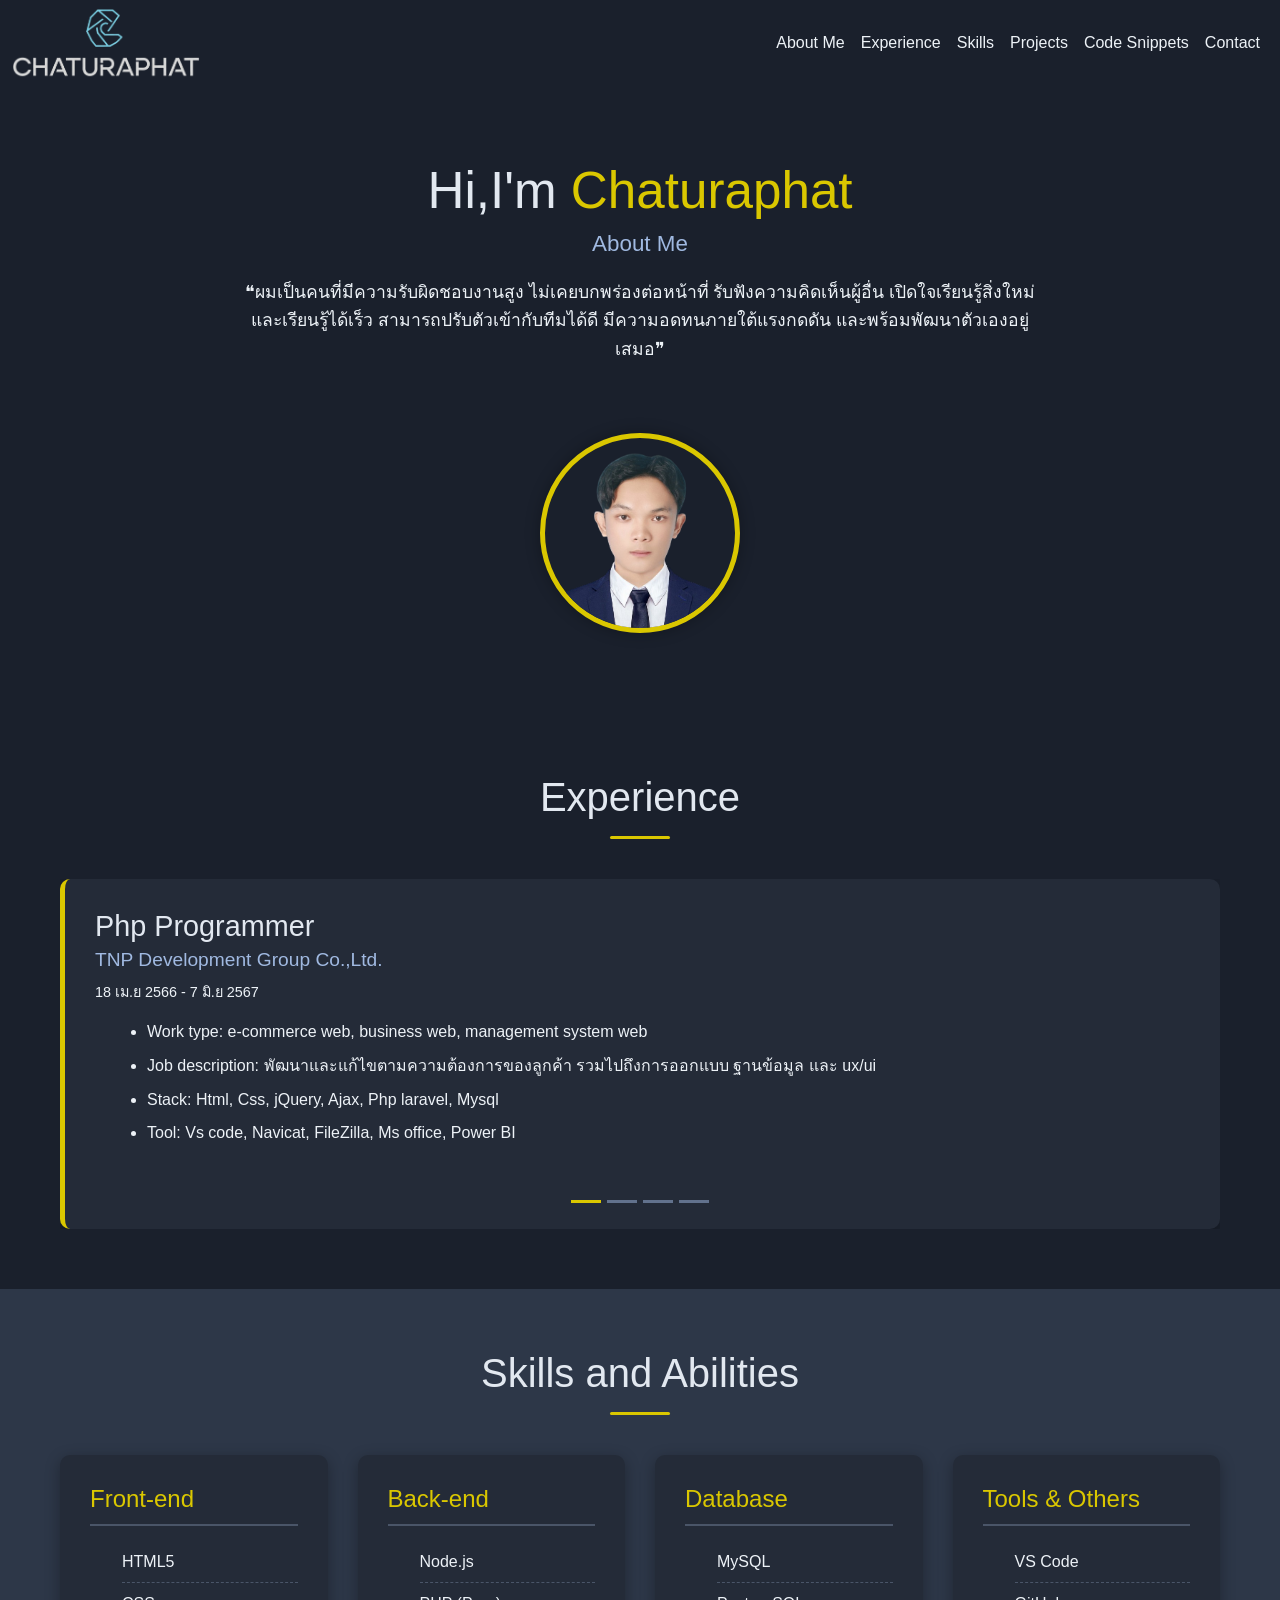
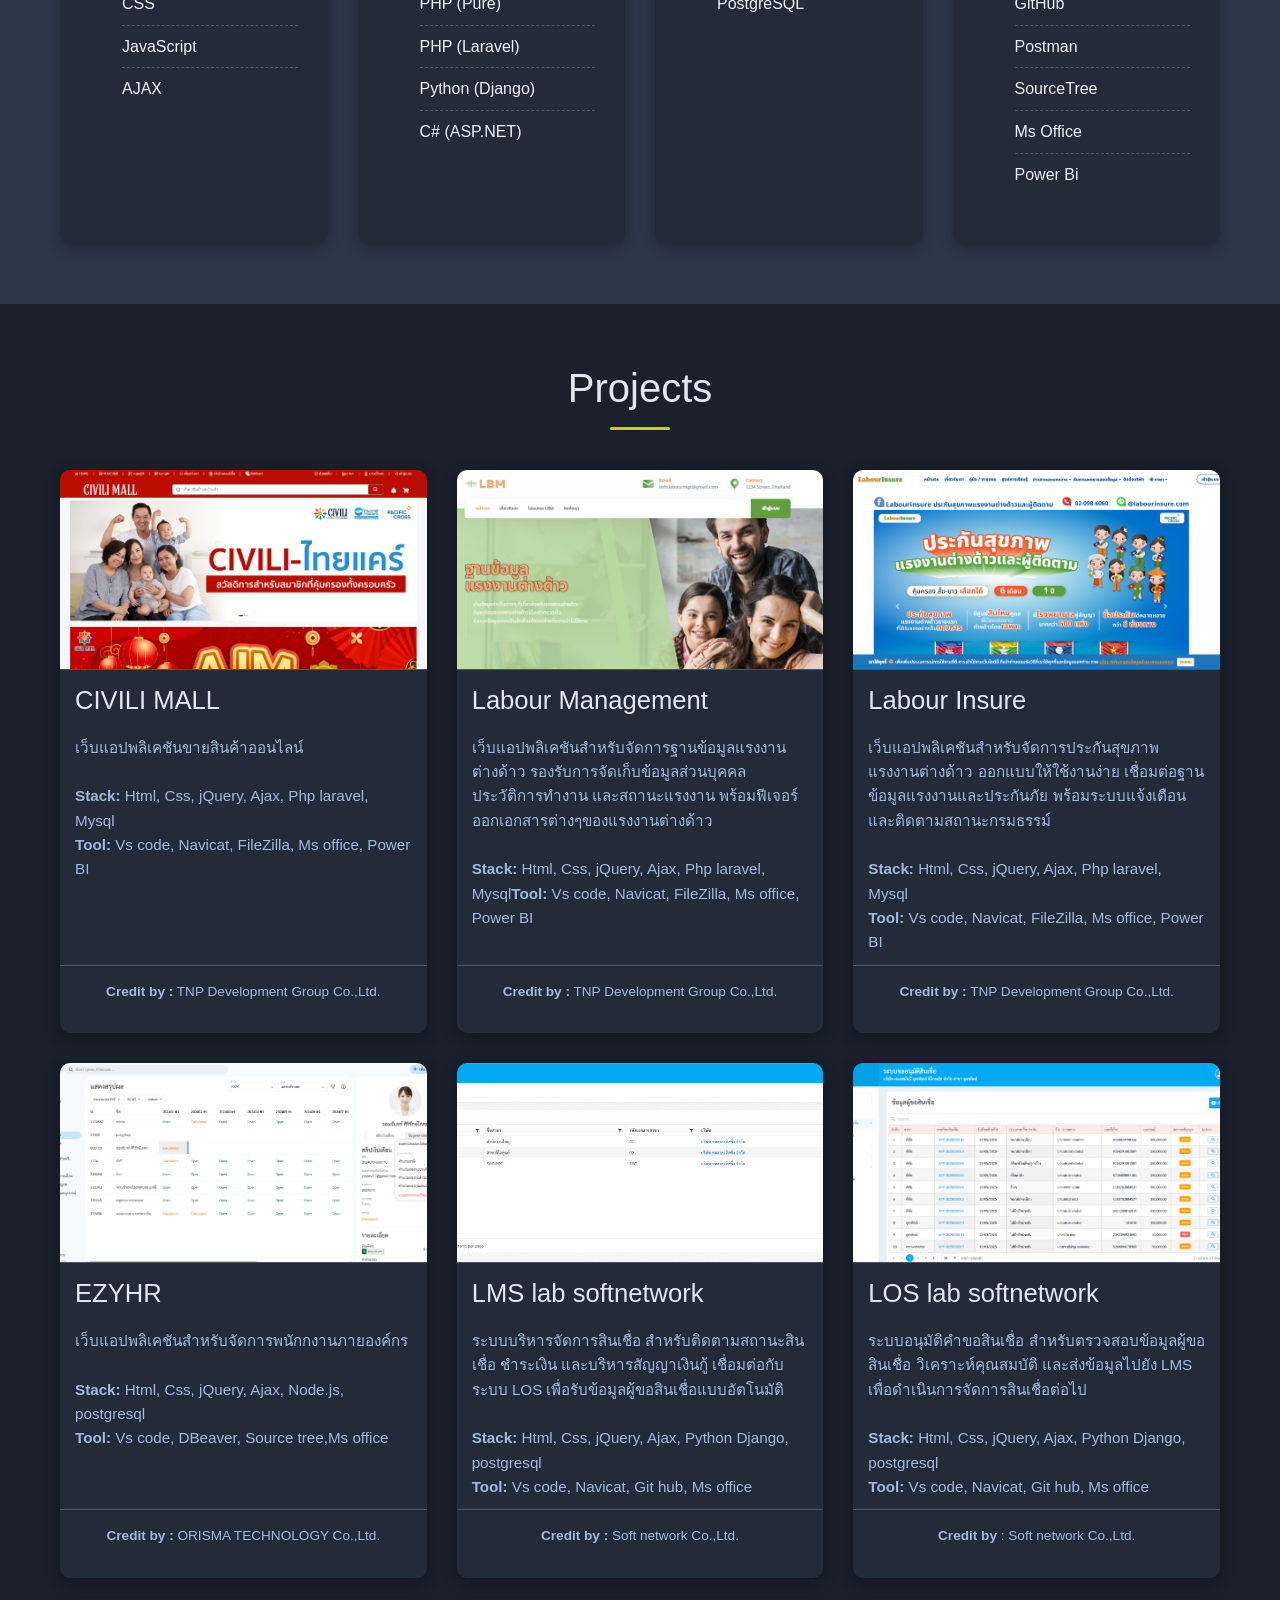
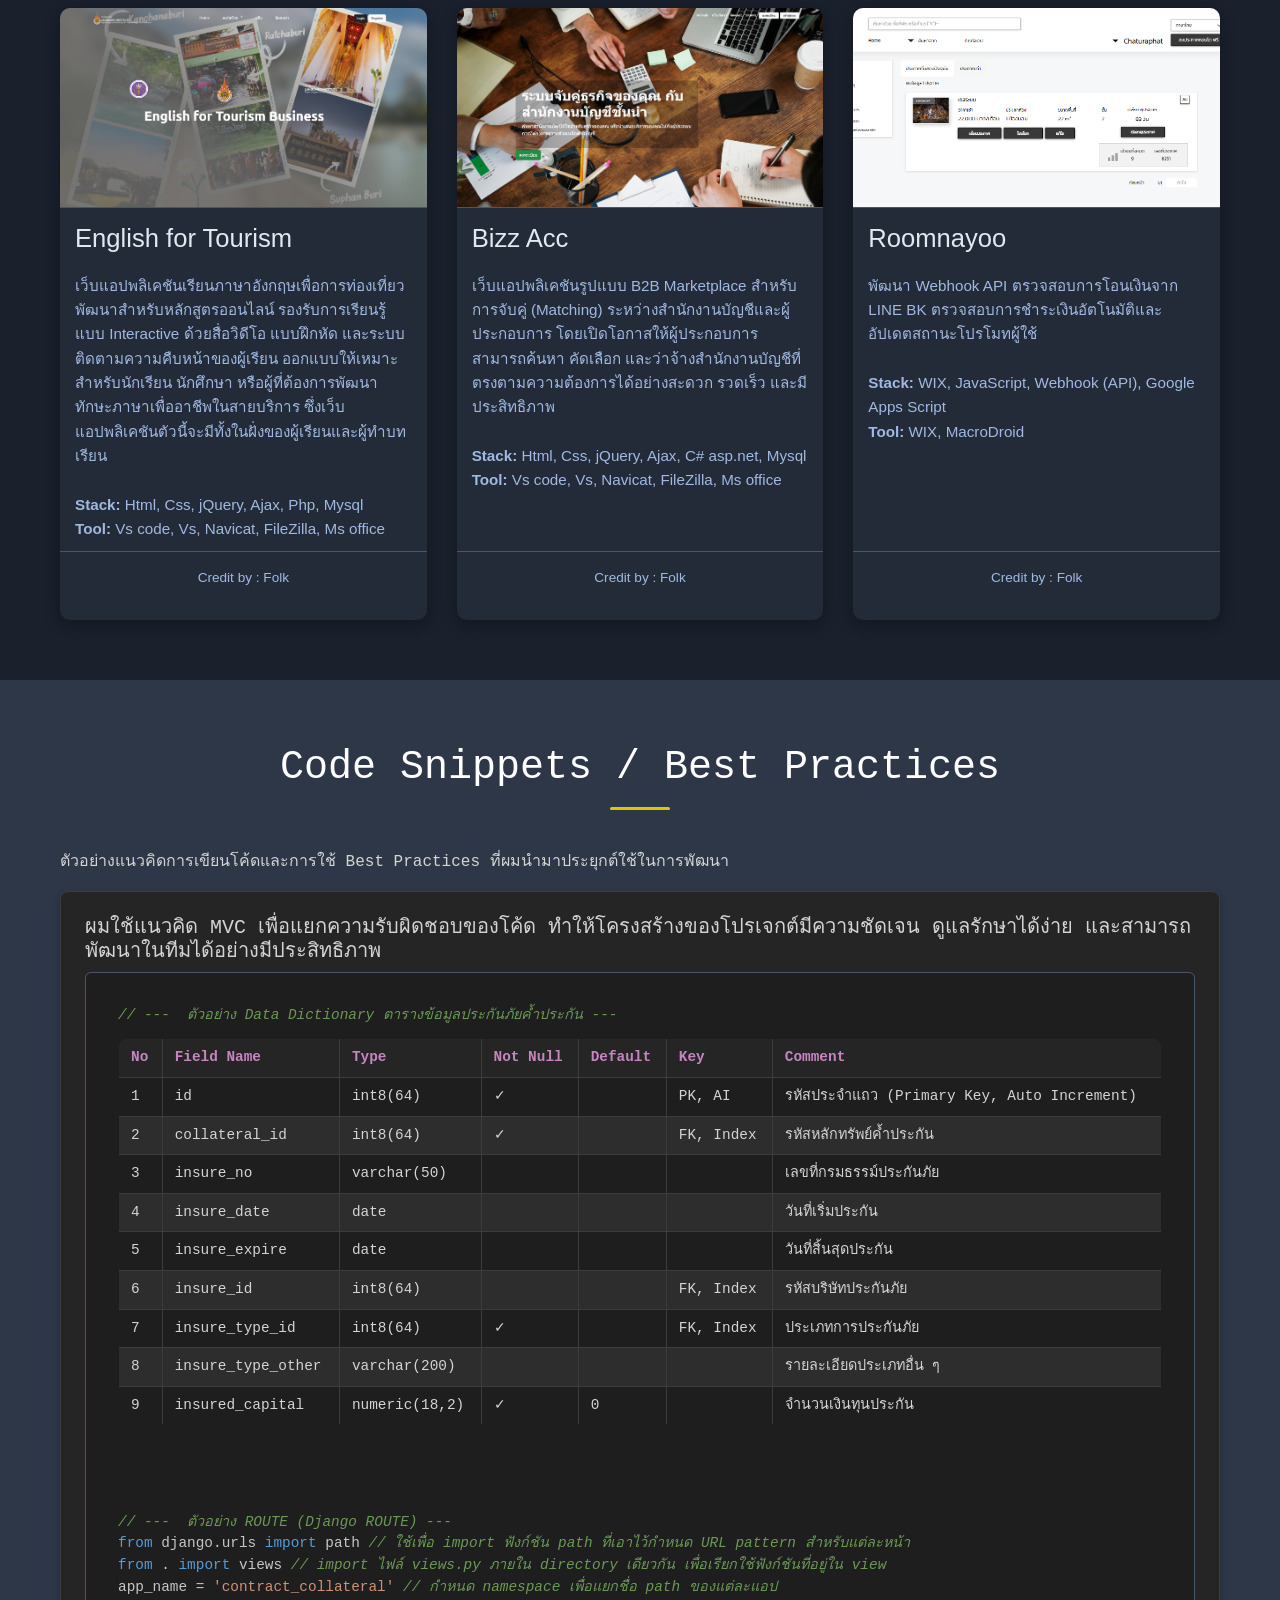
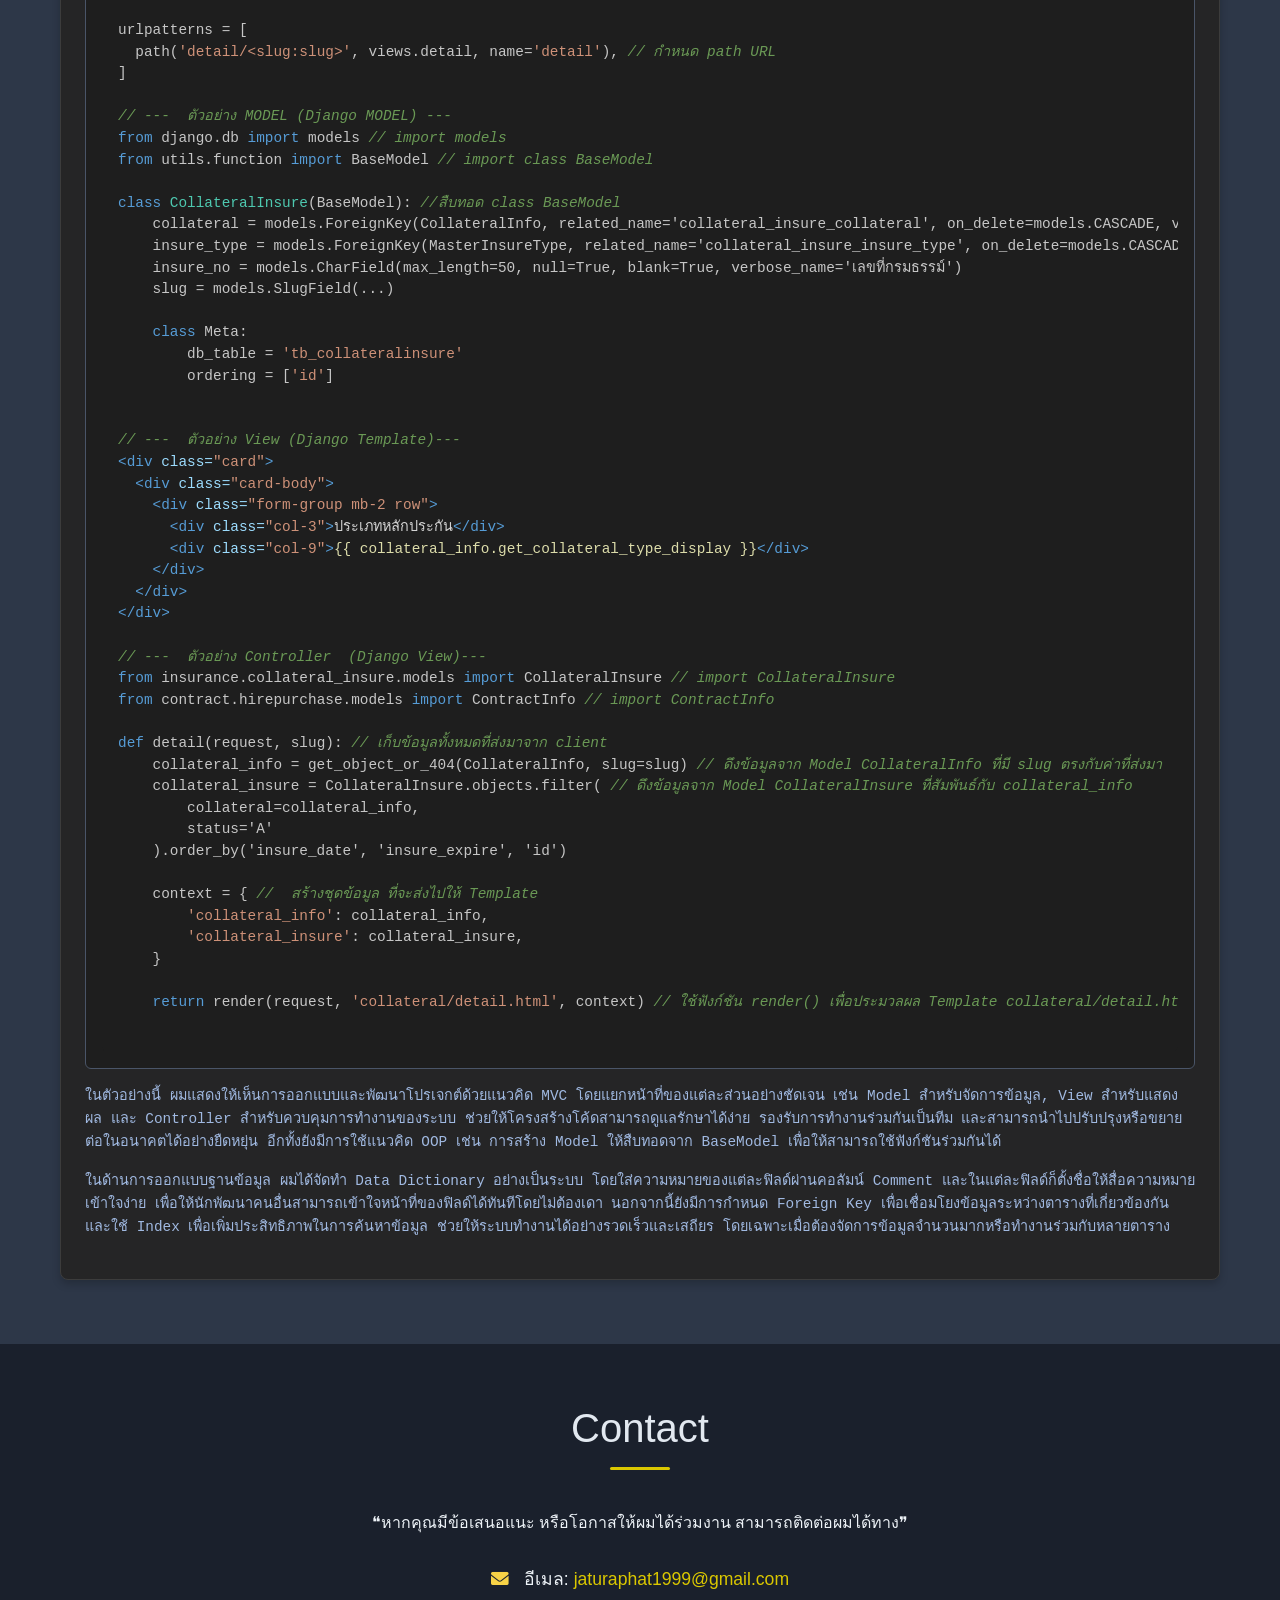
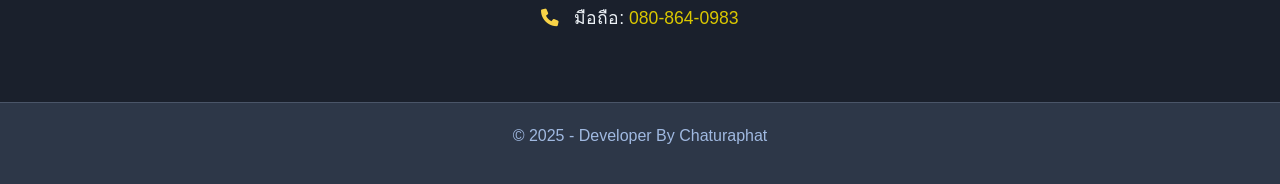
==== commit cbd11e0c: "x" ====
--- a/index.html
+++ b/index.html
@@ -305,7 +305,7 @@
             data-bs-toggle="modal"
             data-bs-target="#projectImageModal"
             data-image-prefix="asset/img/freelance/lieng/lieng-"
-            data-image-count="4"
+            data-image-count="6"
             data-title="English for Tourism">
             <img src="asset/img/freelance/lieng/lieng-1.png" alt="English for Tourism Thumbnail" />
             <h3>English for Tourism</h3>
@@ -313,7 +313,7 @@
               เว็บแอปพลิเคชันเรียนภาษาอังกฤษเพื่อการท่องเที่ยว พัฒนาสำหรับหลักสูตรออนไลน์
               รองรับการเรียนรู้แบบ Interactive ด้วยสื่อวิดีโอ แบบฝึกหัด และระบบติดตามความคืบหน้าของผู้เรียน
               ออกแบบให้เหมาะสำหรับนักเรียน นักศึกษา
-              หรือผู้ที่ต้องการพัฒนาทักษะภาษาเพื่ออาชีพในสายบริการ<br><br><b>Stack:</b> Html, Css, jQuery, Ajax, Php,
+              หรือผู้ที่ต้องการพัฒนาทักษะภาษาเพื่ออาชีพในสายบริการ ซึ่งเว็บแอปพลิเคชันตัวนี้จะมีทั้งในฝั่งของผู้เรียนและผู้ทำบทเรียน<br><br><b>Stack:</b> Html, Css, jQuery, Ajax, Php,
               Mysql<br><b>Tool:</b> Vs code, Vs, Navicat, FileZilla, Ms office</p>
             <p class="project-credit"><b></b>Credit by : Folk</b></p>
           </div>
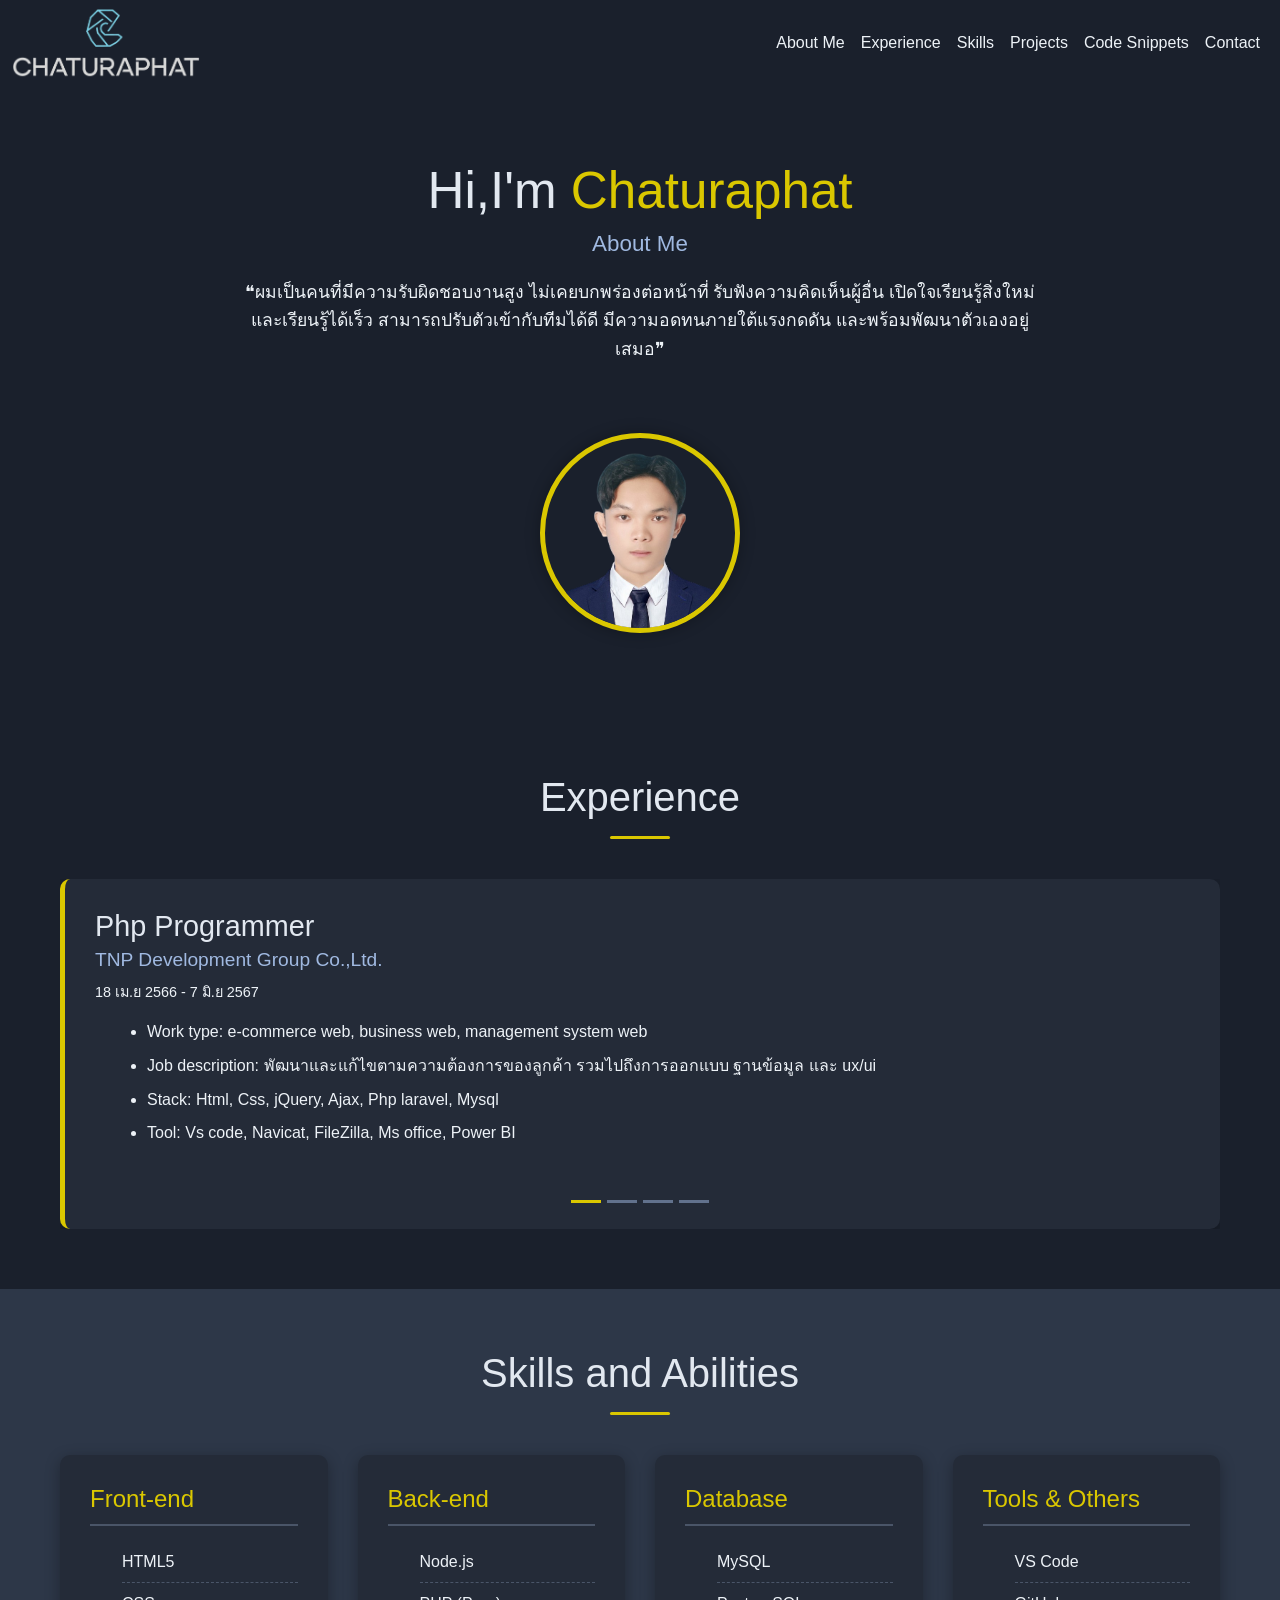
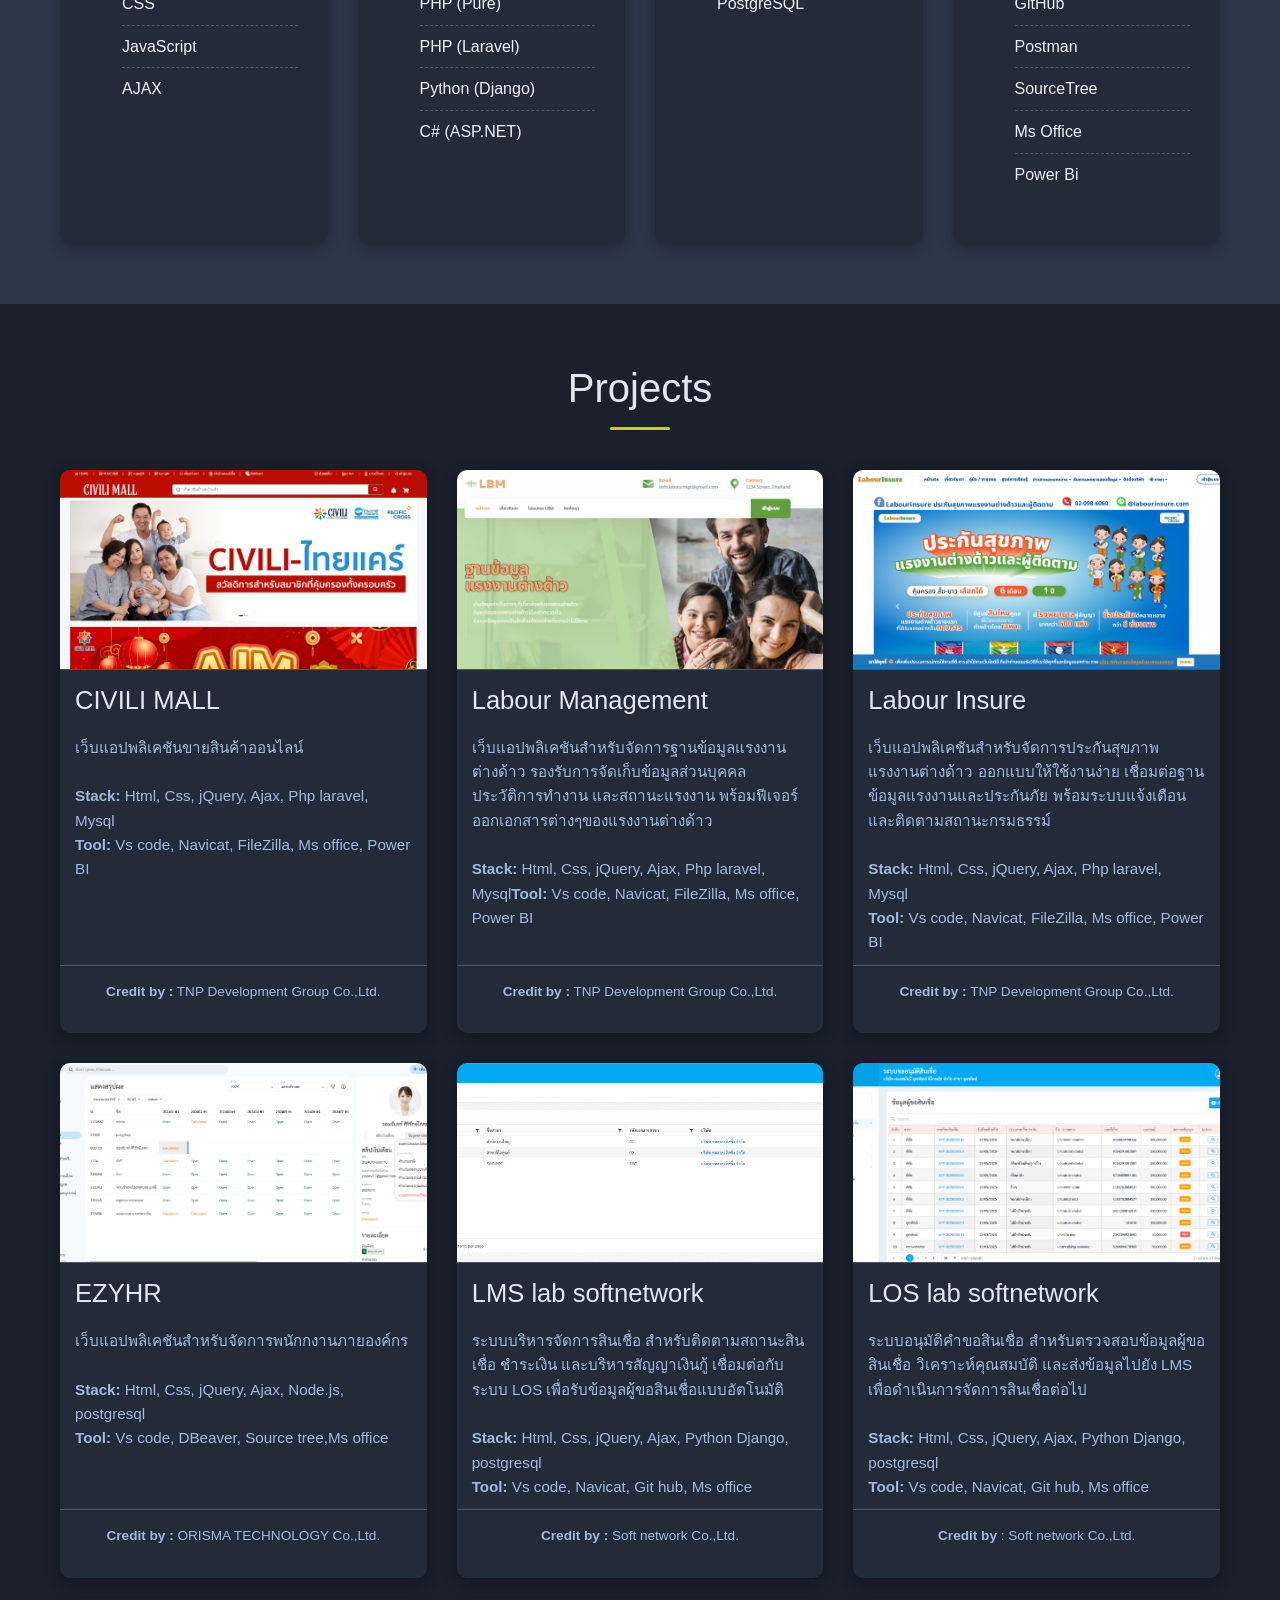
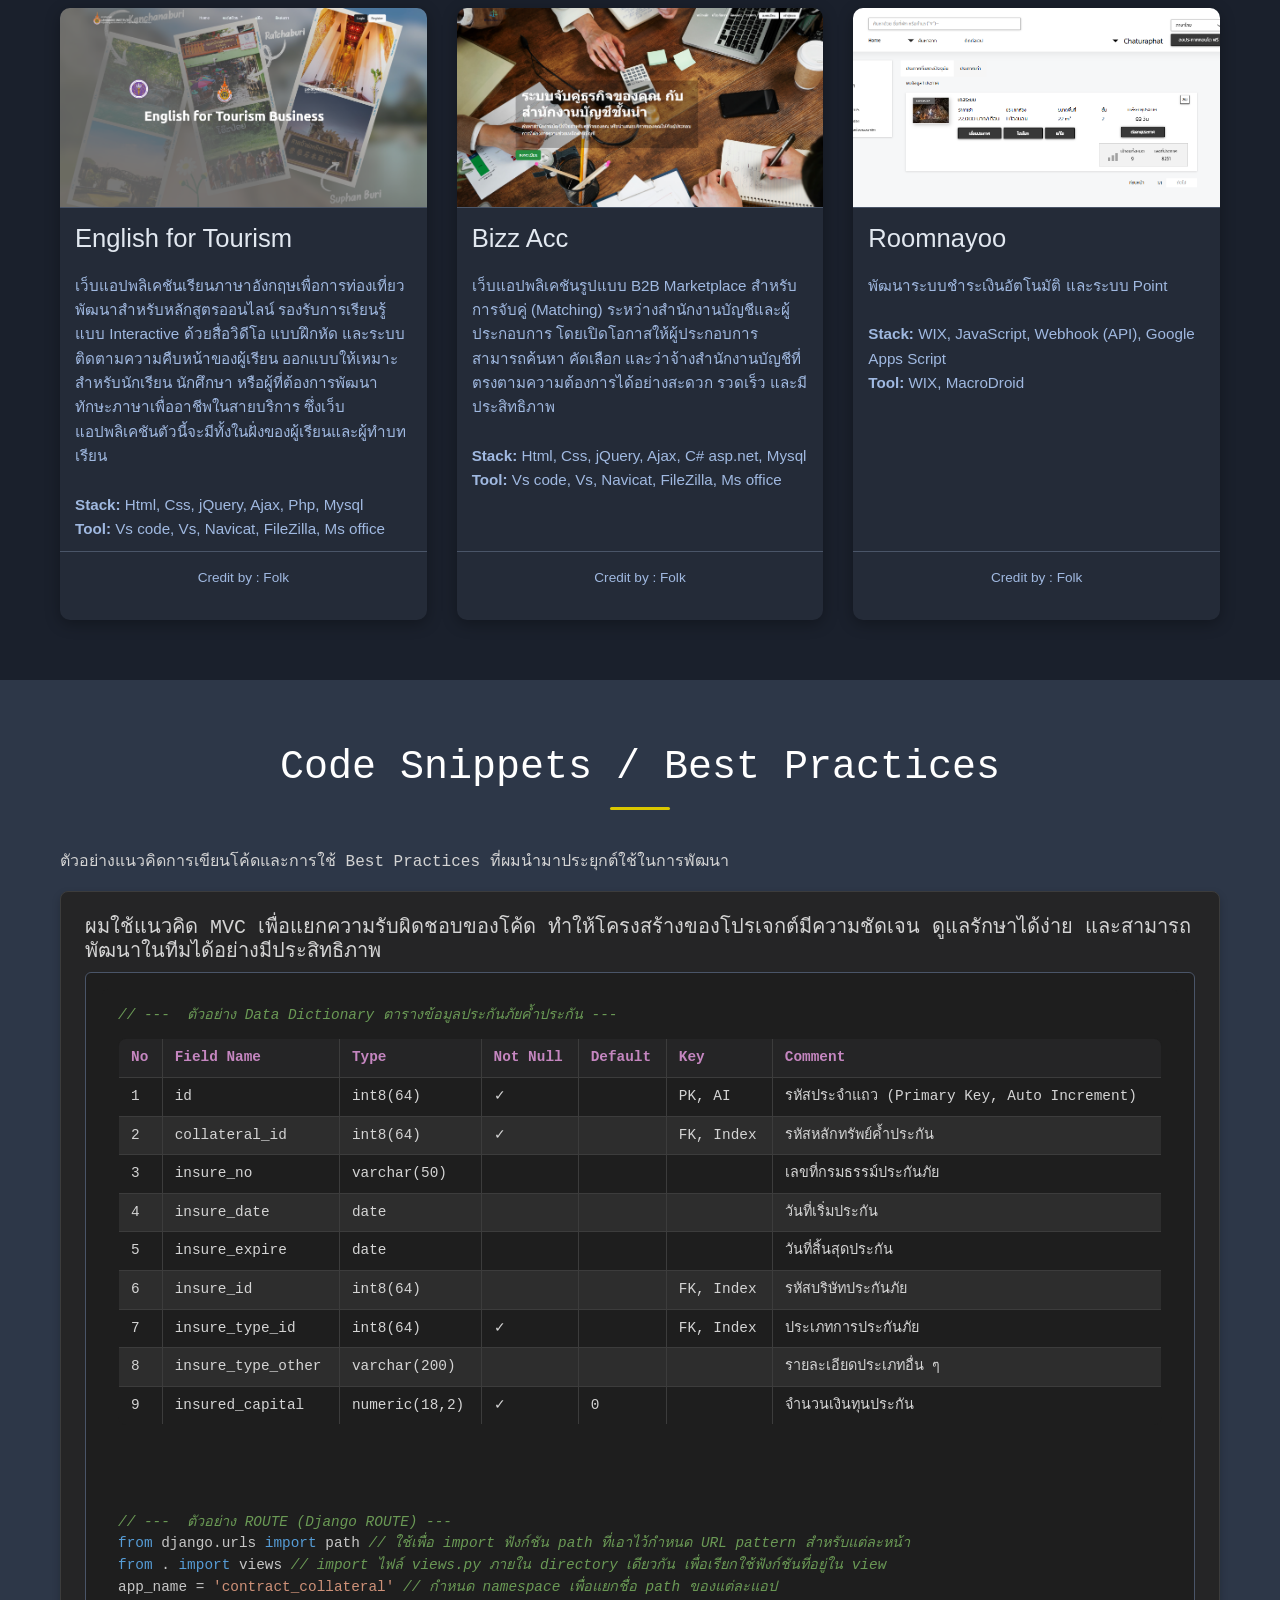
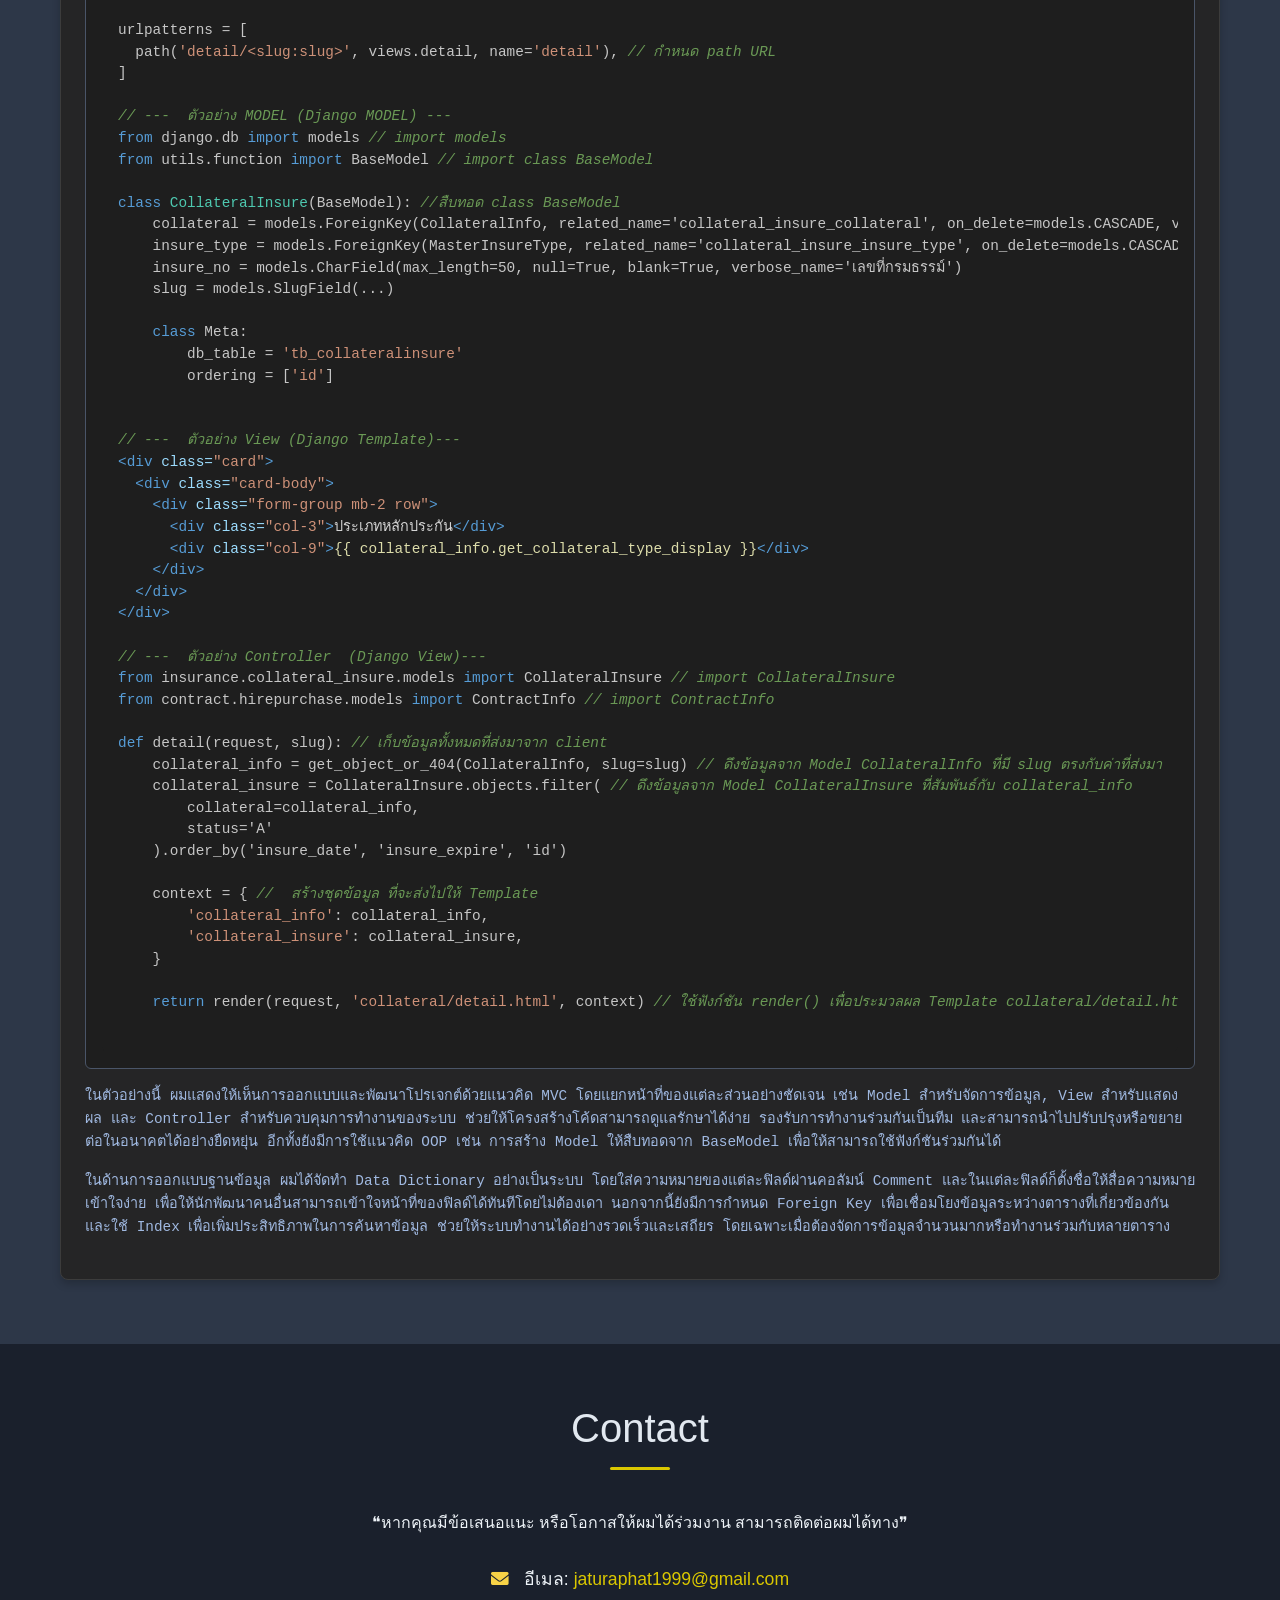
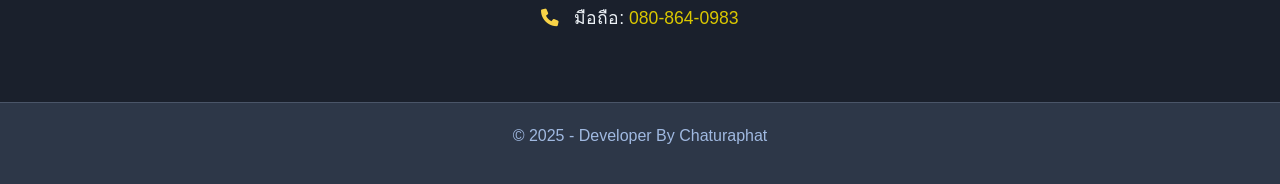
==== commit 3671066a: "x" ====
--- a/index.html
+++ b/index.html
@@ -338,12 +338,12 @@
             data-bs-toggle="modal"
             data-bs-target="#projectImageModal"
             data-image-prefix="asset/img/freelance/roomnayoo/roomnayoo-"
-            data-image-count="3"
+            data-image-count="11"
             data-title="Roomnayoo">
             <img src="asset/img/freelance/roomnayoo/roomnayoo-1.png" alt="Roomnayoo Thumbnail" />
             <h3>Roomnayoo</h3>
             <p>
-              พัฒนา Webhook API ตรวจสอบการโอนเงินจาก LINE BK ตรวจสอบการชำระเงินอัตโนมัติและอัปเดตสถานะโปรโมทผู้ใช้<br><br><b>Stack:</b> WIX, JavaScript, Webhook (API), Google Apps Script<br><b>Tool:</b> WIX, MacroDroid</p>
+              พัฒนาระบบชำระเงินอัตโนมัติ และระบบ Point<br><br><b>Stack:</b> WIX, JavaScript, Webhook (API), Google Apps Script<br><b>Tool:</b> WIX, MacroDroid</p>
             <p class="project-credit"><b></b>Credit by : Folk</b></p>
           </div>
 
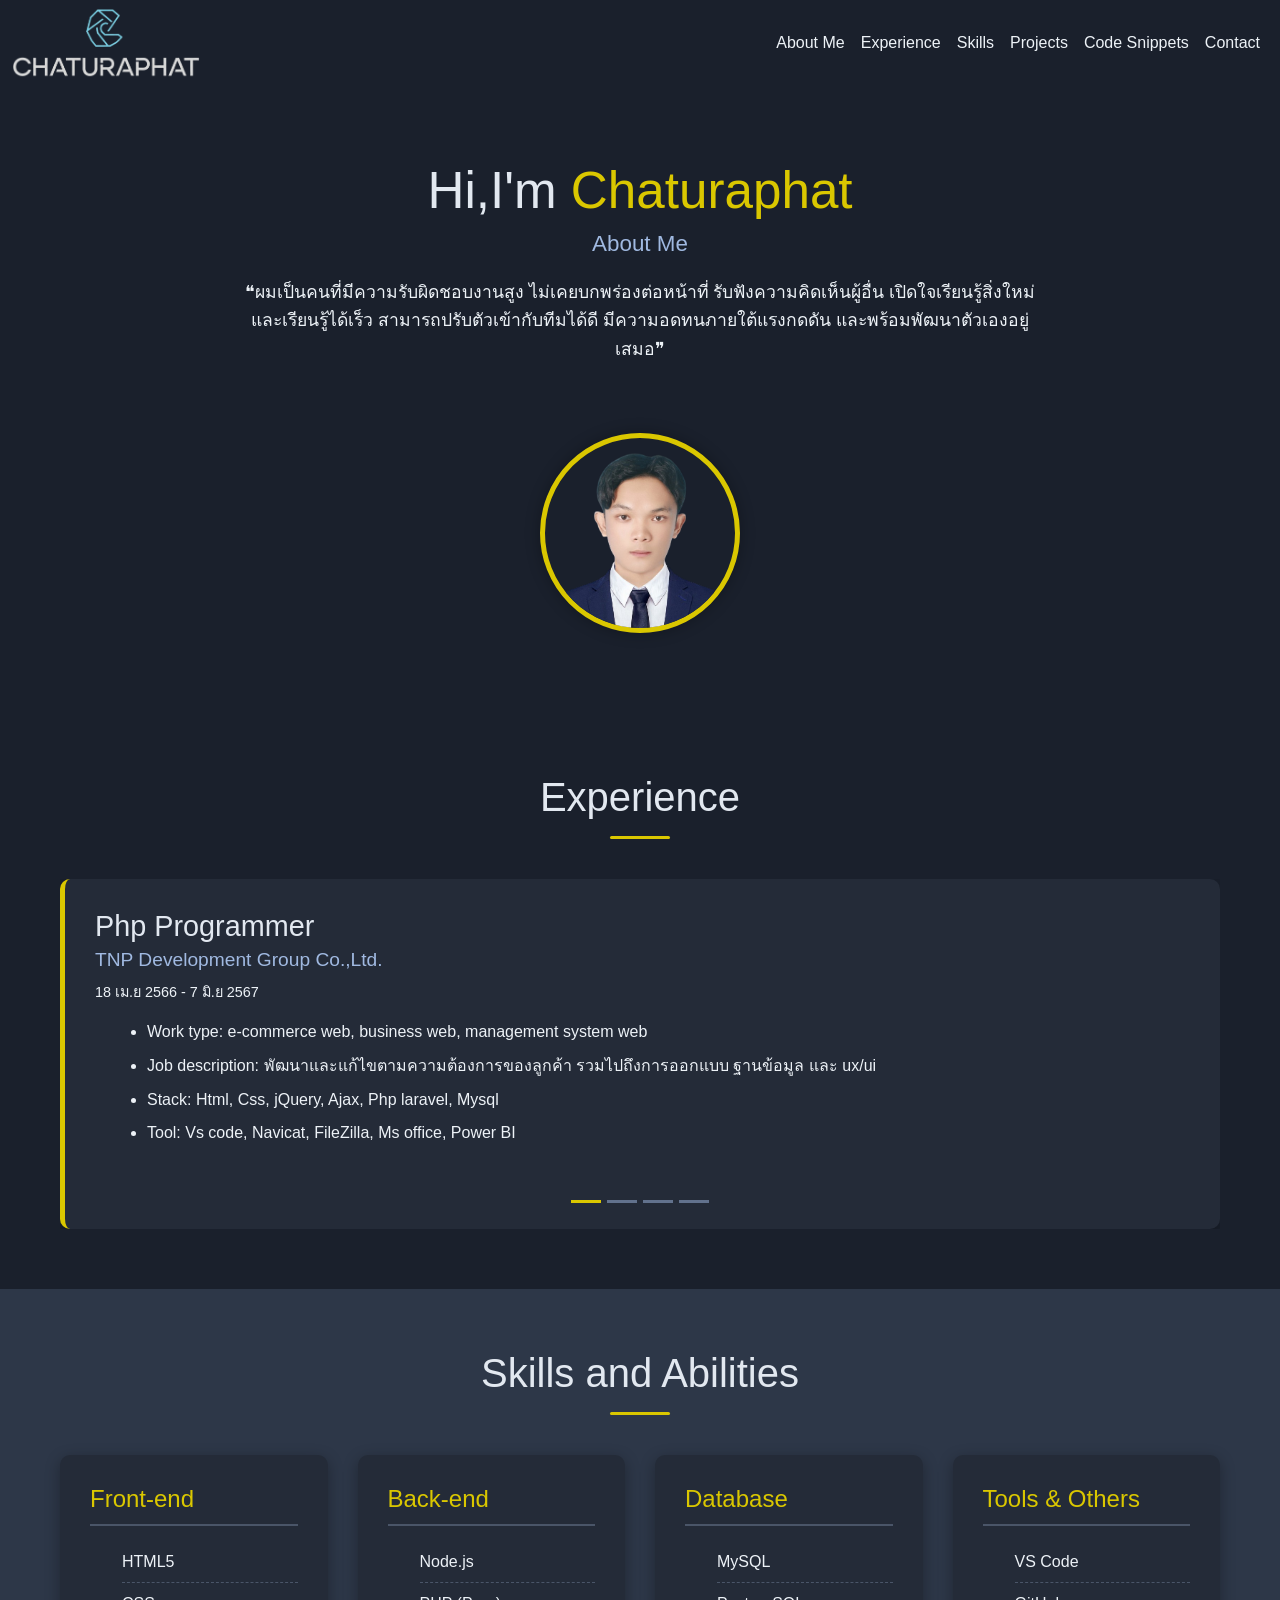
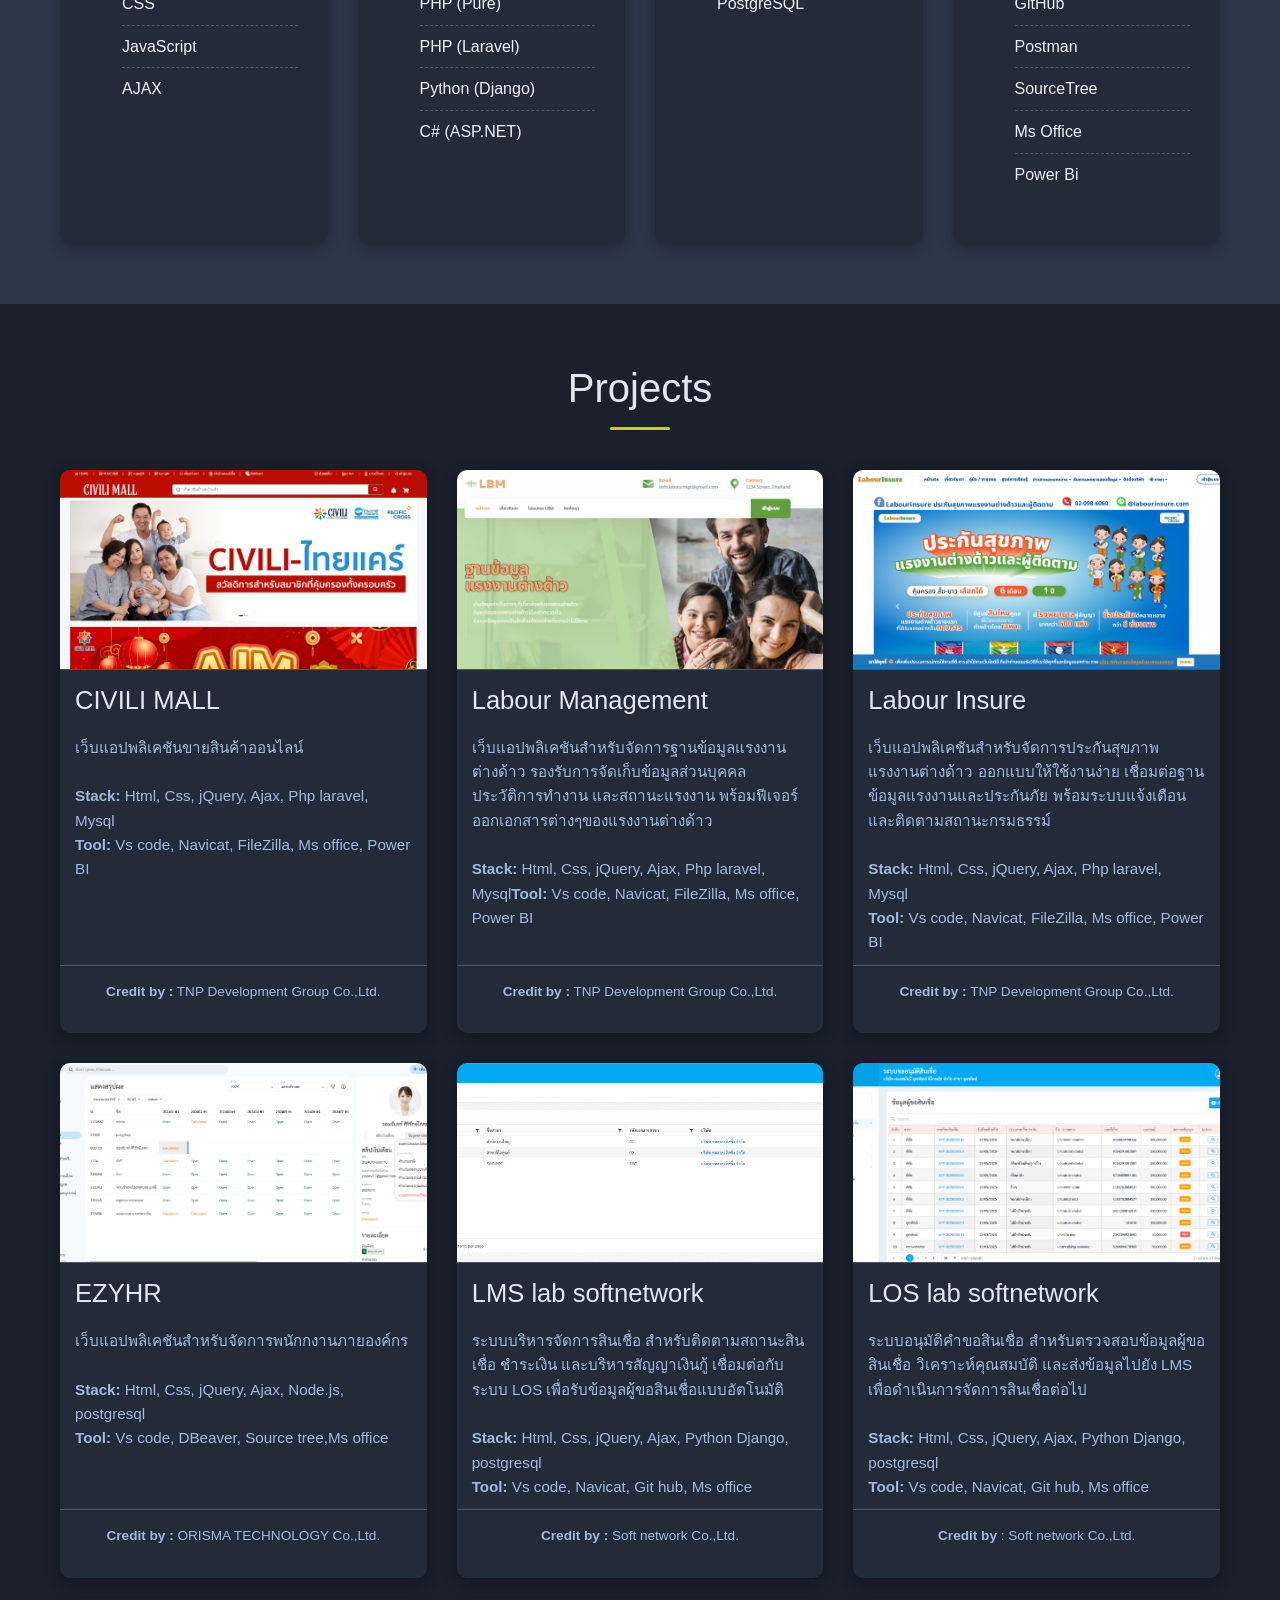
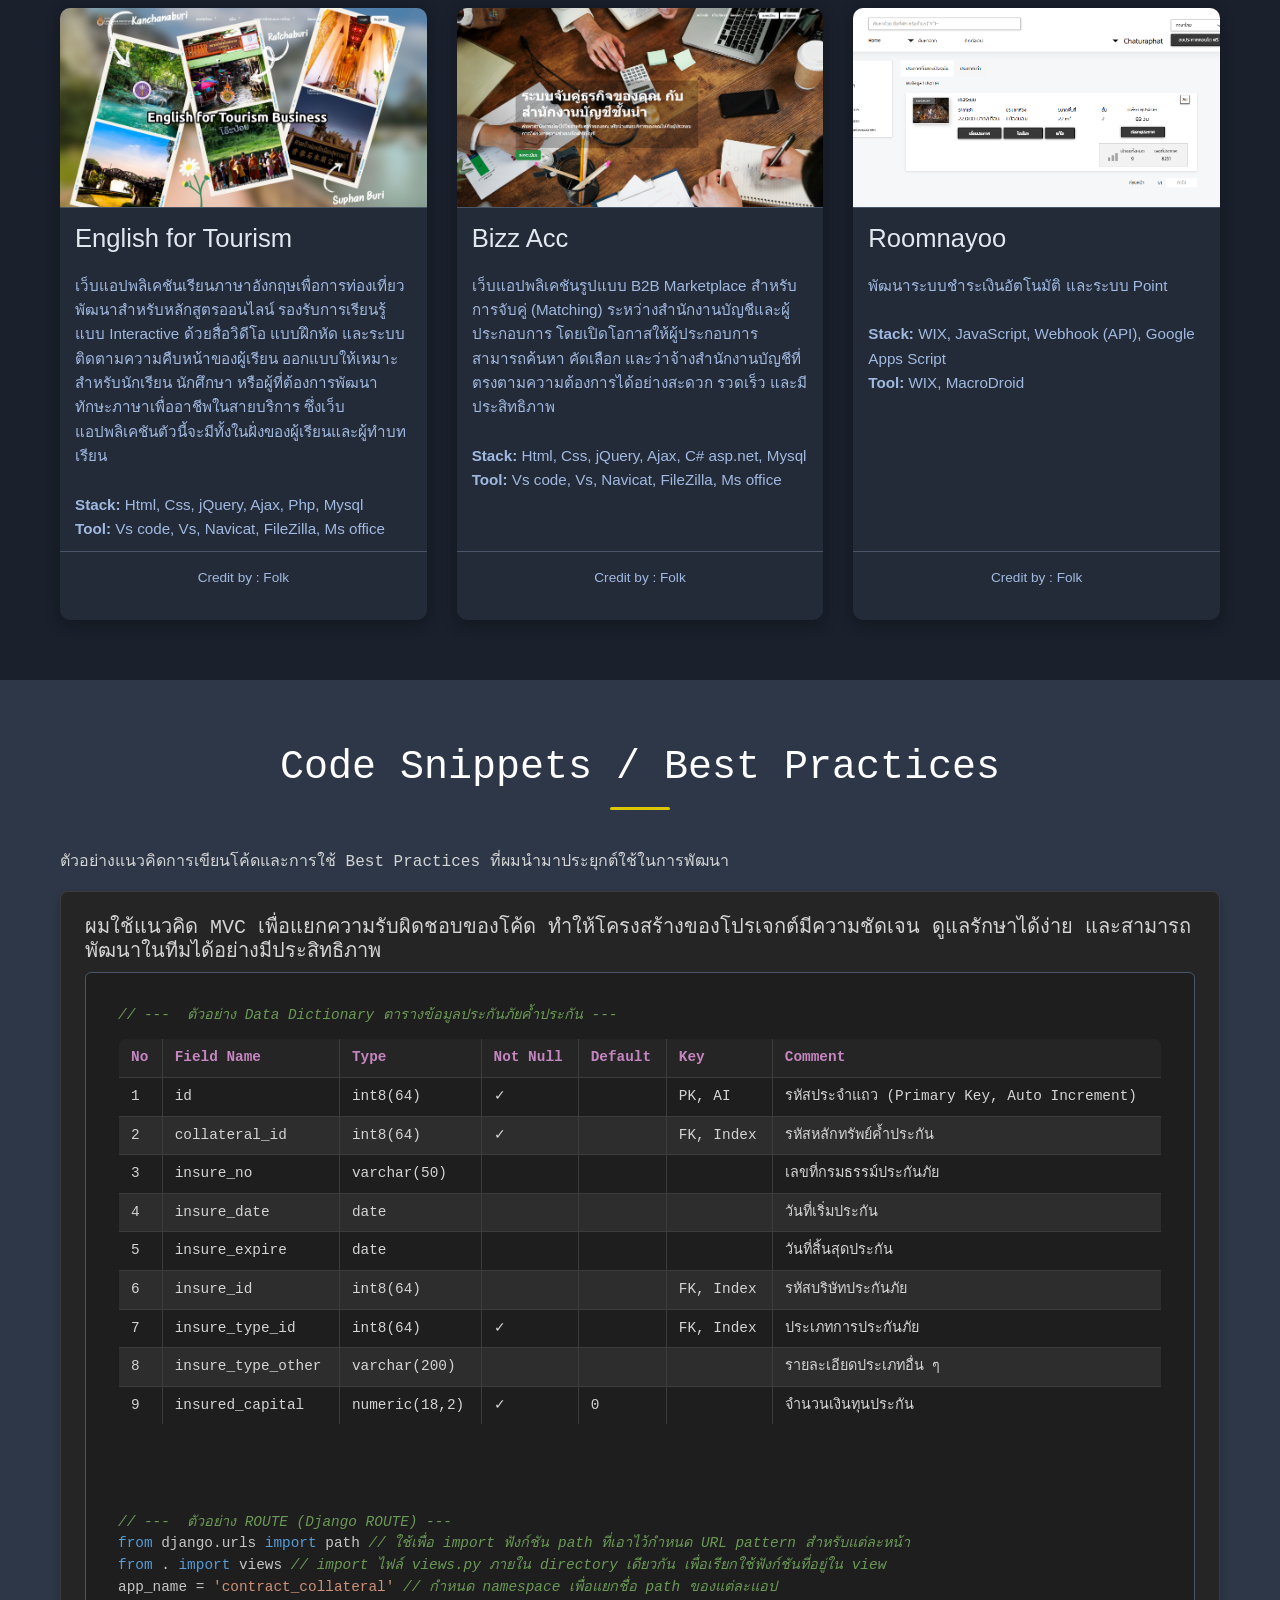
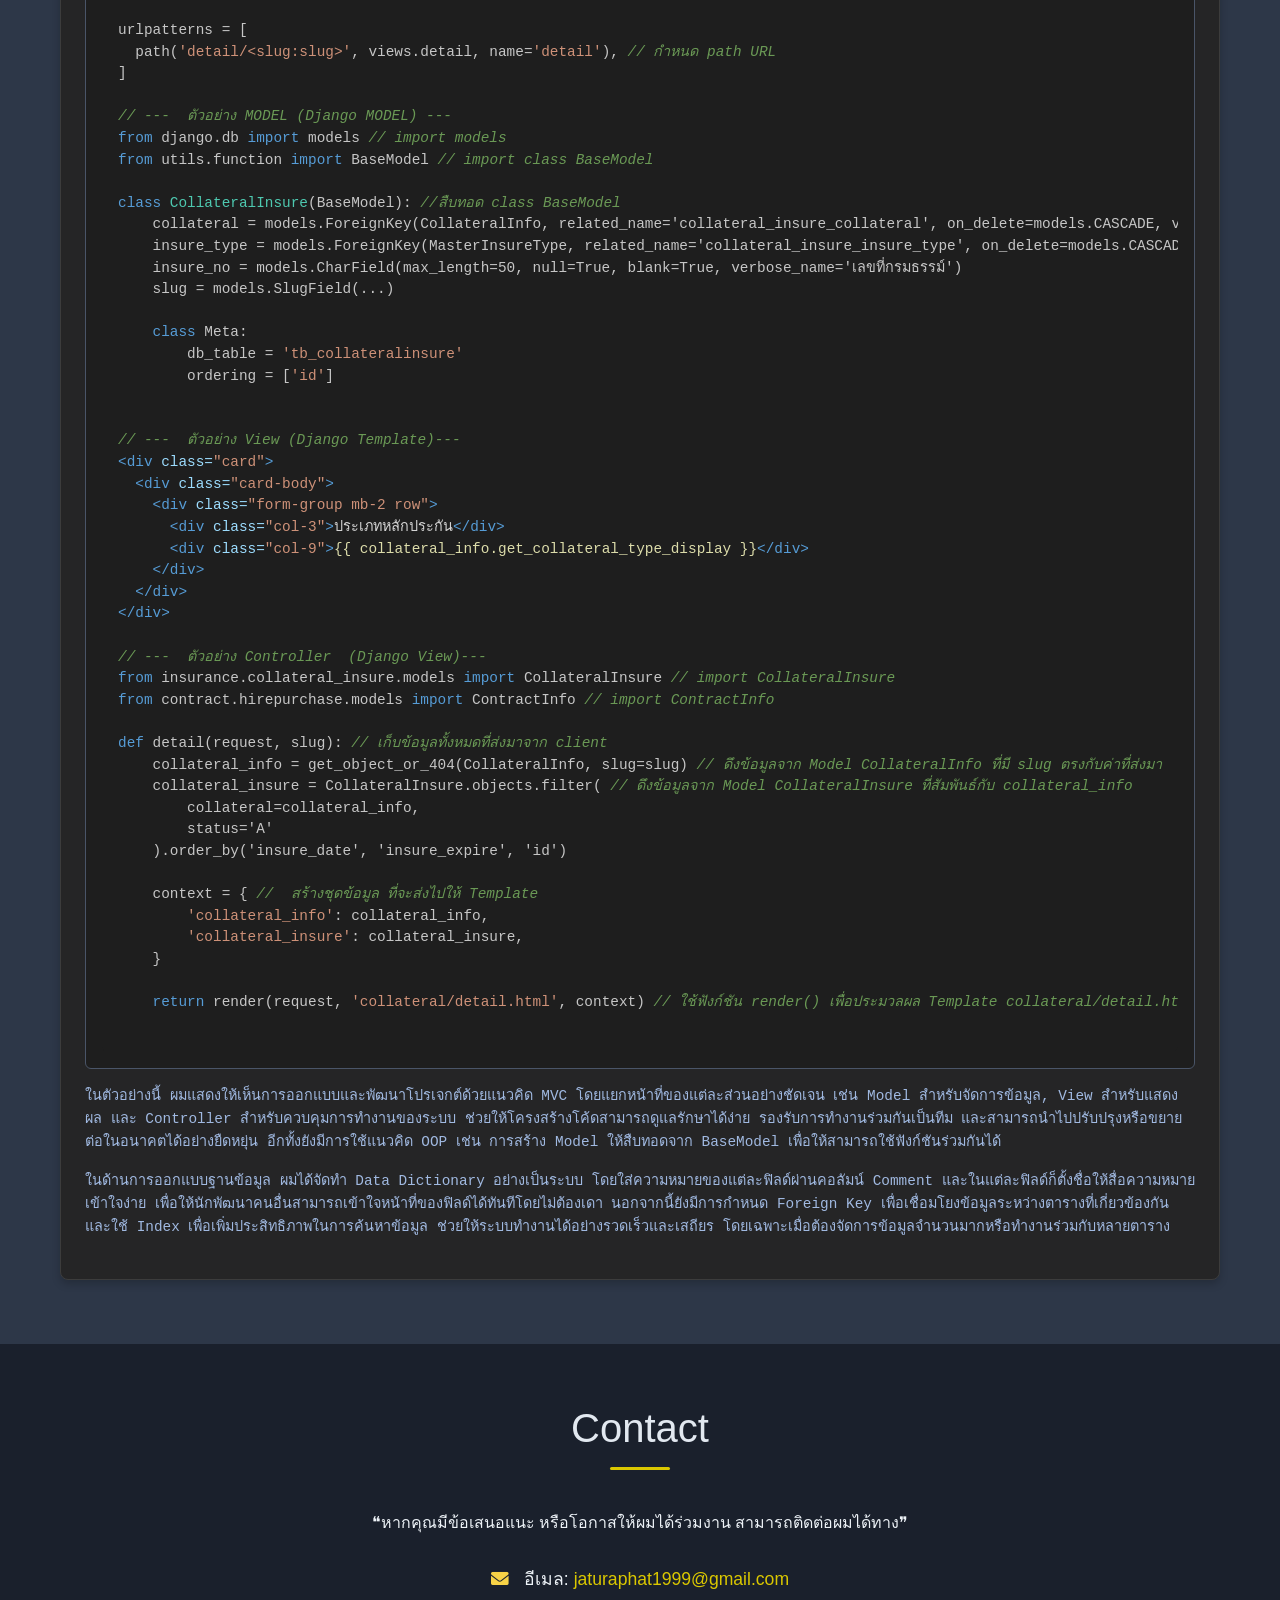
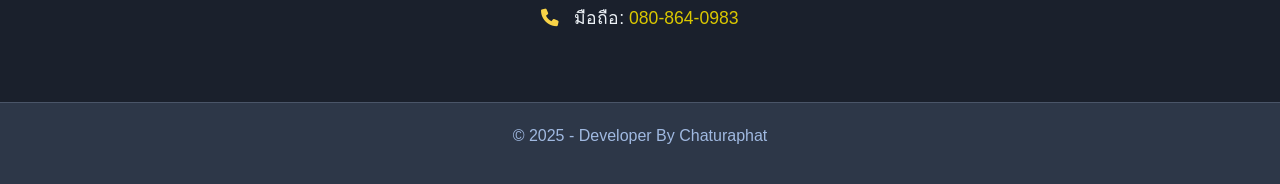
==== commit 6bff8962: "x" ====
--- a/index.html
+++ b/index.html
@@ -305,7 +305,7 @@
             data-bs-toggle="modal"
             data-bs-target="#projectImageModal"
             data-image-prefix="asset/img/freelance/lieng/lieng-"
-            data-image-count="6"
+            data-image-count="9"
             data-title="English for Tourism">
             <img src="asset/img/freelance/lieng/lieng-1.png" alt="English for Tourism Thumbnail" />
             <h3>English for Tourism</h3>
